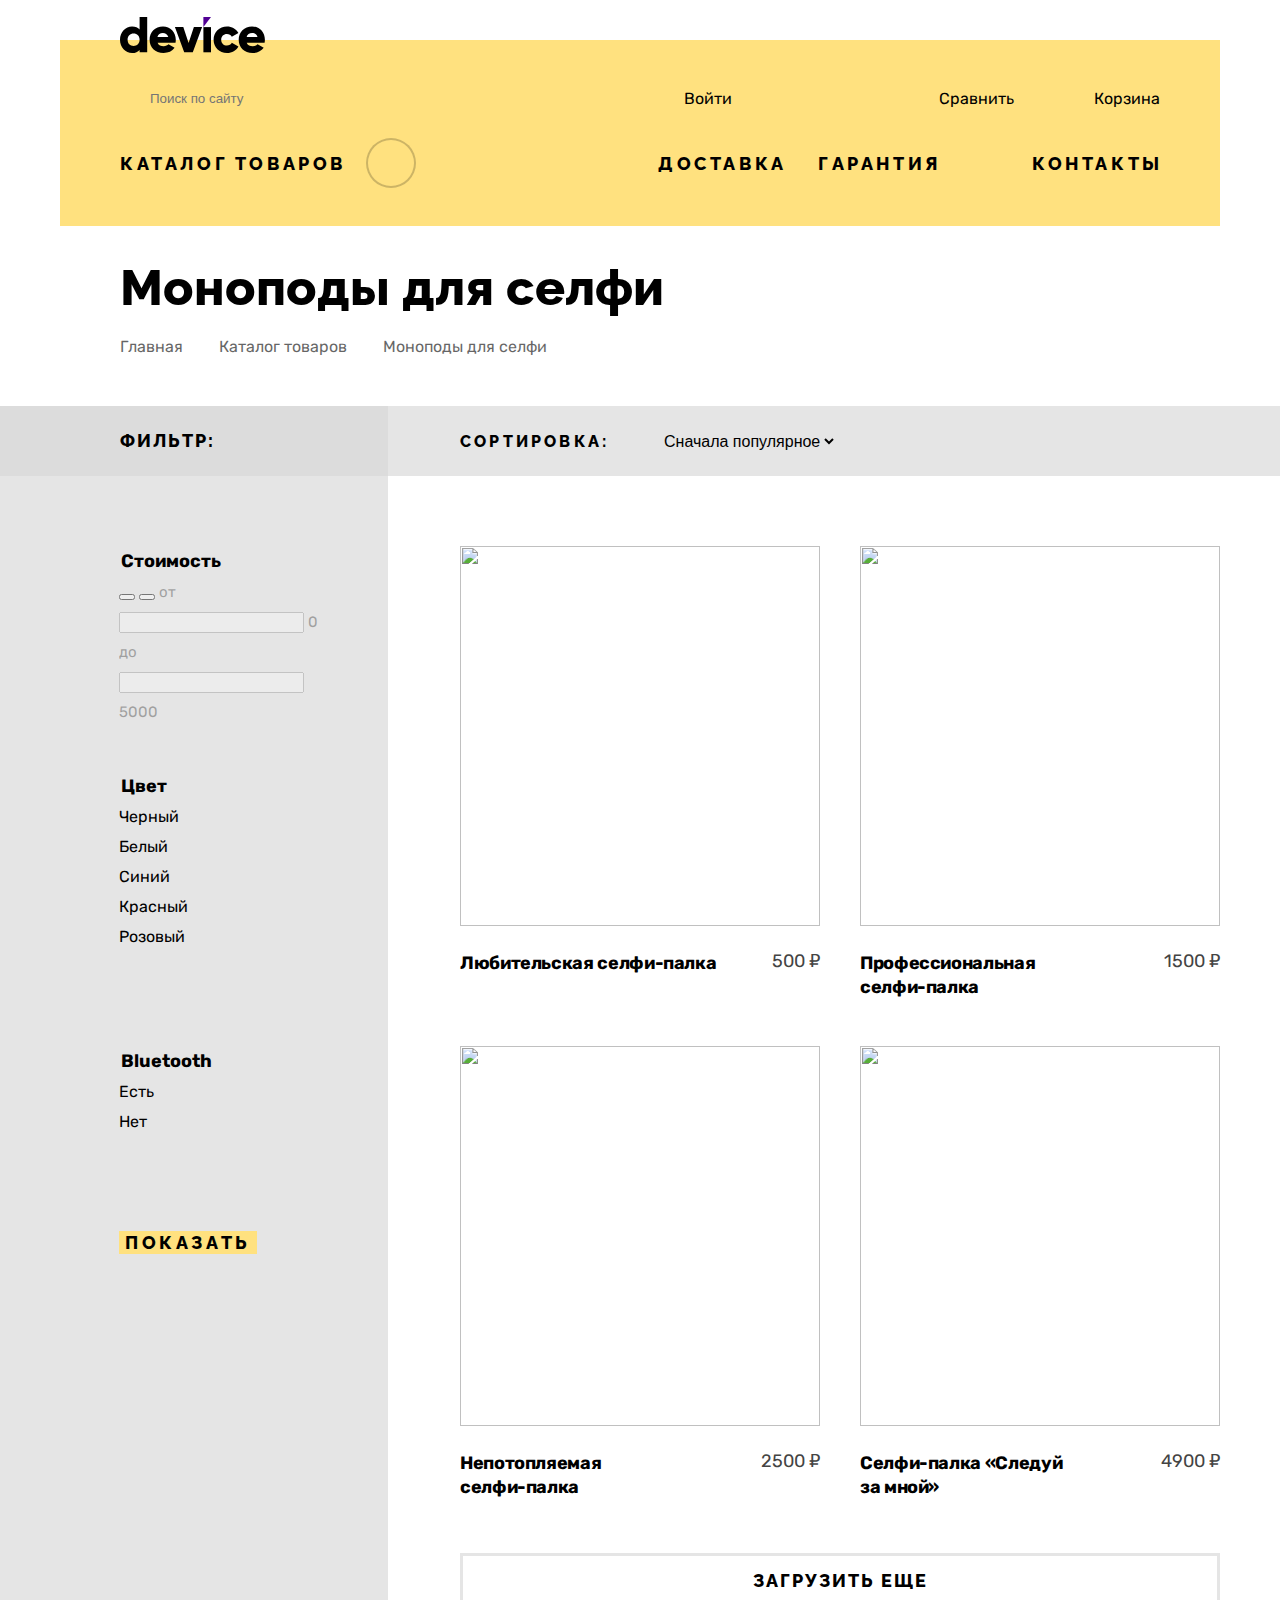
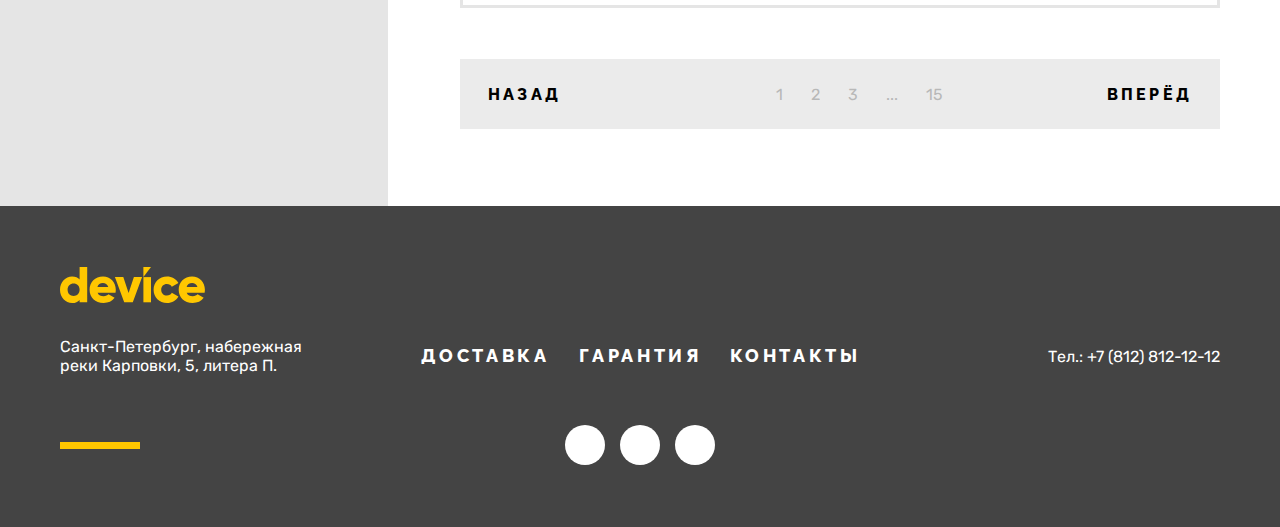
==== catalog.html @ 4b0bb966 "Продолжаю оформлять страницы" ====
<!DOCTYPE html>
<html lang="ru">

<head>
	<meta charset="utf-8">
	<title>HTML Academy: Девайс Каталог</title>
	<link rel="stylesheet" href="css/styles.css">
</head>

<body>
	<header class="page-header">
		<img class="page-header__logo" src="img/logo-device.svg" alt="Логотип Device" width="145" height="36">
		<nav class="page-header__navigation">
			<ul class="navigation__list navigation-user">
				<li class="navigation-user__search-item">
					<form class="navigation-user__form" method="GET" action="https://echo.htmlacademy.ru/">
						<button class="navigation-user__button-search" type="submit">
							<span class="visually-hidden">Поиск</span>
						</button>
						<input class="navigation-user__input" type="text" name="search" placeholder="Поиск по сайту">
					</form>
				</li>
				<li class="navigation-user__login-item">
					<a class="navigation-user__link" href="#">Войти</a>
				</li>
				<li class="navigation-user__compare-item">
					<a class="navigation-user__link" href="#">Сравнить</a>
				</li>
				<li class="navigation-user__cart-item">
					<a class="navigation-user__link" href="#">Корзина</a>
				</li>
			</ul>

			<ul class="navigation__list navigation-main">
				<li class="navigation-main__catalog-item">
					<a class="navigation-main__link" href="#">Каталог товаров</a>
				</li>
				<li class="navigation-main__item">
					<button class="navigation-main__plus-button" type="button"></button>
				</li>
				<li class="navigation-main__delivery-item">
					<a class="navigation-main__link" href="#">Доставка</a>
				</li>
				<li class="navigation-main__warranty-item">
					<a class="navigation-main__link" href="#">Гарантия</a>
				</li>
				<li class="navigation-main__contacts-item">
					<a class="navigation-main__link" href="#">Контакты</a>
				</li>
			</ul>
		</nav>
	</header>

	<main class="main-inner main-container">
		<div class="page-container">
			<header class="main-inner__header">
				<h1 class="inner-header__title">Моноподы для селфи</h1>
				<ul class="breadcrumbs">
					<li class="breadcrumbs-item">
						<a href="index.html">Главная</a>
					</li>
					<li class="breadcrumbs-item">
						<a href="#">Каталог товаров</a>
					</li>
					<li class="breadcrumbs-item">
						<a href="#">Моноподы для селфи</a>
					</li>
				</ul>
			</header>
		</div>
		<section class="catalog">
			<h2 class="visually-hidden">Список товаров с фильтрами</h2>
			<div class="title-wrapper">
				<div class="catalog__title">Фильтр:</div>
			</div>
			<div class="catalog-filter-wrapper">
				<form class="catalog__filter" action="https://echo.htmlacademy.ru/" method="get">
					<fieldset class="catalog__filter-group">
						<legend class="catalog__filter-title">Стоимость</legend>
						<button class="range-toggle toggle-min" type="button">
							<span class="visually-hidden">Изменить минимальную цену.</span>
						</button>
						<button class="range-toggle toggle-max" type="button">
							<span class="visually-hidden">Изменить максимальную цену.</span>
						</button>
						<label class="catalog__filter-label">
							от <input class="catalog__filter-input" type="number" name="min-price"> 0
						</label>
						<label class="catalog__filter-label">
							до <input class="catalog__filter-input" type="number" name="max-price"> 5000
						</label>
					</fieldset>

					<fieldset class="catalog__filter-group">
						<legend class="catalog__filter-title">Цвет</legend>
						<ul class="catalog__filter-list">
							<li class="catalog__filter-item">
								<label class="control">
									<input class="visually-hidden control__input" type="checkbox" name="color-black" checked>
									<span class="control__mark"></span>
									<span class="control__label">Черный</span>
								</label>
							</li>
							<li class="catalog__filter-item">
								<label class="control">
									<input class="visually-hidden control__input" type="checkbox" name="color-white" checked>
									<span class="control__mark"></span>
									<span class="control__label">Белый</span>
								</label>
							</li>
							<li class="catalog__filter-item">
								<label class="control">
									<input class="visually-hidden control__input" type="checkbox" name="color-blue">
									<span class="control__mark"></span>
									<span class="control__label">Синий</span>
								</label>
							</li>
							<li class="catalog__filter__item">
								<label class="control">
									<input class="visually-hidden control__input" type="checkbox" name="color-red">
									<span class="control__mark"></span>
									<span class="control__label">Красный</span>
								</label>
							</li>
							<li class="catalog__filter-item">
								<label class="control">
									<input class="visually-hidden control__input" type="checkbox" name="color-pink">
									<span class="control__mark"></span>
									<span class="control__label">Розовый</span>
								</label>
							</li>
						</ul>
					</fieldset>

					<fieldset class="catalog__filter-group">
						<legend class="catalog__filter-title">Bluetooth</legend>
						<ul class="catalog__filter-list">
							<li class="catalog__filter-item">
								<label class="control">
									<input class="visually-hidden control__input" type="radio" name="bluetooth" value="yes"
										checked>
									<span class="control__mark"></span>
									<span class="control__label">Есть</span>
								</label>
							</li>
							<li class="catalog__filter-item">
								<label class="control">
									<input class="visually-hidden control__input" type="radio" name="bluetooth" value="no">
									<span class="control__mark"></span>
									<span class="control__label">Нет</span>
								</label>
							</li>
						</ul>
					</fieldset>
					<button class="button catalog__button" type="submit">Показать</button>
				</form>
			</div>

			<div class="sorting-wrapper">
				<form class="sorting-type">
					<label class="sorting-label" for="sorting">Сортировка:</label>
					<select class="select-control" id="sorting" name="sorting">
						<option value="popular">Сначала популярное</option>
						<option value="cheap">Сначала дешёвое</option>
						<option value="expensive">Сначала дорогое</option>
					</select>
					<button class="visually-hidden" type="submit">Отсортировать продукты</button>
					<a href="#" class="sorting__button-up">
						<span class="visually-hidden">Сортировка от большего к меньшему</span>
					</a>
					<a href="#" class="sorting__button-down">
						<span class="visually-hidden">Сортировка от меньшего к большему</span>
					</a>
				</form>
			</div>


			<div class="product-cards__wrapper">
				<ul class="product-card__list">
					<li class="product-card">
						<a class="product-card__link" href="product.html">
							<img class="product-card__image" src="img/catpage-product-1.jpg" alt="" width="360" height="380">
							<div class="product-card__wrapper">
								<h3 class="product-card-title">Любительская селфи-палка</h3>
								<p class="product-card__price">500 ₽</p>
							</div>
						</a>
						<a href="#" class="product-card__button button visually-hidden">Подробнее</a>
					</li>

					<li class="product-card">
						<a class="product-card__link" href="product.html">
							<img class="product-card__image" src="img/catpage-product-2.jpg" alt="" width="360" height="380">
							<div class="product-card__wrapper">
								<h3 class="product-card-title">Профессиональная<br>селфи-палка</h3>
								<p class="product-card__price">1500 ₽</p>
							</div>
						</a>
						<a href="#" class="product-card__button button visually-hidden">Подробнее</a>
					</li>

					<li class="product-card">
						<a class="product-card__link" href="product.html">
							<img class="product-card__image" src="img/catpage-product-3.jpg" alt="" width="360" height="380">
							<div class="product-card__wrapper">
								<h3 class="product-card-title">Непотопляемая<br>селфи-палка</h3>
								<p class="product-card__price">2500 ₽</p>
							</div>
						</a>
						<a href="#" class="product-card__button button visually-hidden">Подробнее</a>
					</li>

					<li class="product-card product-card_new">
						<a class="product-card__link" href="product.html">
							<img class="product-card__image" src="img/catpage-product-4.jpg" alt="" width="360" height="380">
							<div class="product-card__wrapper">
								<h3 class="product-card-title">Селфи-палка «Следуй<br>за мной»</h3>
								<p class="product-card__price">4900 ₽</p>
							</div>
						</a>
						<a href="#" class="product-card__button button visually-hidden">Подробнее</a>
					</li>
				</ul>
				<button class="button product-card__show-more" type="button">Загрузить еще</button>

				<ul class="pagination">
					<li class="pagination-item-first">
						<a class="pagination-prev">назад</a>
					</li>
					<li class="pagination-item">
						<a class="pagination-link">1</a>
					</li>
					<li class="pagination-item">
						<a class="pagination-link" href="#">2</a>
					</li>
					<li class="pagination-item">
						<a class="pagination-link" href="#">3</a>
					</li>
					<li class="pagination-item">
						<a class="pagination-link" href="#">...</a>
					</li>
					<li class="pagination-item">
						<a class="pagination-link" href="#">15</a>
					</li>
					<li class="pagination-item-last">
						<a class="pagination-next" href="#">вперёд</a>
					</li>
				</ul>
			</div>
		</section>
	</main>

	<footer class="page-footer">
		<div class="page-container">
			<img class="page-footer__logo" src="img/logo-device-footer.svg" alt="Логотип Device" width="145" height="36">
			<div class="page-footer__wrapper">
				<address class="page-footer__address">
					<a href="#" class="page-footer__address-text">Санкт-Петербург, набережная реки Карповки, 5, литера П.</a>
				</address>
				<nav class="page-footer__navigation">
					<ul class="navigation__list-footer">
						<li class="navigation-footer__item">
							<a class="navigation-footer__link" href="#">Доставка</a>
						</li>
						<li class="navigation-footer__item">
							<a class="navigation-footer__link" href="#">Гарантия</a>
						</li>
						<li class="navigation-footer__item">
							<a class="navigation-footer__link" href="#">Контакты</a>
						</li>
					</ul>
				</nav>
				<a class="page-footer__contact" href="tel:+78128121212">Тел.: +7 (812) 812-12-12</a>

				<div class="page-footer__divider"></div>
				<ul class="socials__list">
					<li class="socials__item">
						<a class="socials__link socials__link-facebook" href="https://www.facebook.com/htmlacademy">
							<span class="visually-hidden">Facebook</span>
						</a>
					</li>
					<li class="socials__item">
						<a class="socials__link socials__link-instagram" href="https://www.instagram.com/htmlacademy/">
							<span class="visually-hidden">Instagram</span>
						</a>
					</li>
					<li class="socials__item">
						<a class="socials__link socials__link-twitter" href="https://twitter.com/htmlacademy_ru">
							<span class="visually-hidden">Twitter</span>
						</a>
					</li>
				</ul>
				<a class="html-academy__link" href="https://htmlacademy.ru/">
					<div class="html-academy__image">
						<span class="visually-hidden">HTML Academy</span>
					</div>
				</a>
			</div>
		</div>
	</footer>
</body>

</html>
---- css/styles.css ----
/* Подключение шрифотов */

@font-face {
	font-family: "Rubik";
	font-style: normal;
	font-weight: 400;
	src: url("../fonts/rubik/rubik-400.woff2") format("woff2");
	font-display: swap;
}

@font-face {
	font-family: "Rubik";
	font-style: normal;
	font-weight: 700;
	src: url("../fonts/rubik/rubik-700.woff2") format("woff2");
	font-display: swap;
}
@font-face {
	font-family: "Rubik";
	font-style: normal;
	font-weight: 800;
	src: url("../fonts/rubik/rubik-800.woff2") format("woff2");
	font-display: swap;
}

@font-face {
	font-family: "Raleway";
	font-style: normal;
	font-weight: 800;
	src: url("../fonts/raleway/raleway-800.woff2") format("woff2");
	font-display: swap;
}

/* общие свойства страницы */

html {
	height: 100%;
}

body {
	margin: 0;
	padding: 0;
	display: flex;
	flex-direction: column;
	min-height: 100%;
	font-family: "Rubik", sans-serif;
	font-weight: 400;
	font-size: 18px;
	line-height: 30px;
	background-color: #ffffff;
	color: #000000;
}

li {
	list-style-type: none;
	margin: 0;
}

ul,
p,
h1,
h2,
h3 {
	margin: 0;
	padding: 0;
}

/* типовая кнопка */

.button {
	display: block;
	font-family: "Raleway", sans-serif;
	font-size: 18px;
	line-height: 21px;
	color: #000000;
	text-transform: uppercase;
	text-decoration: none;
	background-color: #ffe17f;
	letter-spacing: 0.2em;
	border: none;
}

/* свойства "header" */

.page-header {
	margin: 40px auto 0 auto;
	padding: 0 40px 38px 40px;
	width: 1160px;
	height: 186px;
	box-sizing: border-box;
	background-color: #ffe17f;
	color: #000000;
}

.page-header_main-page {
	height: 300px;
	padding-bottom: 152px;
}

.page-header__logo {
	margin: -23px 0 16px 20px;
}

.page-header__navigation {
	width: 100%;
}

.navigation__list {
	width: 100%;
	display: flex;
	align-items: center;
	padding: 0;
	margin: 0;
}

/* Меню навигация пользователя */

.navigation-user {
	font-size: 16px;
	line-height: 19px;
	margin-bottom: 20px;
}

.navigation-user__form {
	display: flex;
}

.navigation-user__search-item {
	margin-right: auto;
}

.navigation-user__login-item {
	width: 220px;
}

.navigation-user__compare-item {
	width: 100px;
	margin-left: 35px;
}

.navigation-user__cart-item {
	margin-left: 55px;
}

.navigation-user__button-search {
	width: 40px;
	height: 40px;
	padding: 0;
	margin: 0;
	background: #ffe17f url(../img/nav-search-logo.svg) 50% 50% no-repeat;
	border: none;
	cursor: pointer;
}

.navigation-user__link {
	padding: 10px 20px;
	display: block;
	text-decoration: none;
	color: #000000;
}

/* Меню навигация страницы */

.navigation-main {
	font-family: "Raleway", sans-serif;
	letter-spacing: 0.2em;
	line-height: 21px;
}

.navigation-main__delivery-item {
	margin-left: auto;
	width: 160px;
}

.navigation-main__warranty-item {
	width: 214px;
}

.navigation-main__contacts-item {
	width: 168px;
	text-align: right;
}

.navigation-main__button {
	padding: 0;
	font-family: "Raleway", sans-serif;
	font-size: 18px;
	line-height: 21px;
	letter-spacing: 0.2em;
	text-transform: uppercase;
	background-color: #ffe17f;
	border: none;
	cursor: pointer;
}

.navigation-user__input {
	display: block;
	width: 480px;
	margin: 0 0 0 10px;
	padding: 0;
	background-color: #ffe17f;
	color: rgba(0, 0, 0, 0.3);
	border: none;
}

.navigation-main__plus-button {
	width: 50px;
	height: 50px;
	background: url(../img/header-plus-button.svg) #ffe17f 50% 50% no-repeat;
	border: 2px solid rgba(0, 0, 0, 0.2);
	border-radius: 50%;
	box-sizing: border-box;
	cursor: pointer;
}

.navigation-main__link {
	display: block;
	padding: 14px 20px 15px 20px;
	text-decoration: none;
	color: #000000;
	text-transform: uppercase;
}

/* свойства секции "main" */

.page-main {
	display: flex;
	flex-direction: column;
}

.main-container {
	flex-grow: 1;
}

.page-container {
	width: 1160px;
	margin: 0 auto;
}

/* свойства секции "slider" */

.slider {
	display: flex;
	justify-content: space-between;
	margin-bottom: 70px;
	margin-top: -150px;
}

.slider__img-section {
	position: relative;
	display: flex;
}

.slider__info-section {
	padding: 30px 0px 39px 40px;
}

.slider__button-prev,
.slider__button-next {
	margin: auto 0;
	position: absolute;
	top: 50%;
	width: 20px;
	height: 60px;
	border: none;
	cursor: pointer;
	transform: translate(-50%, -50%);
}

.slider__button-prev {
	background: url(../img/slider-left-arrow.svg) 50% 50% no-repeat;
	left: 30px;
}

.slider__button-next {
	background: url(../img/slider-right-arrow.svg) 50% 50% no-repeat;
	right: 10px;
}

.slider__number {
	margin: 0 47px 0 0;
	text-align: end;
	font-weight: 800;
	font-size: 180px;
	line-height: 135px;
	color: #ffffff;
}

.slider__slogan {
	margin: -44px 0 28px 0;
	font-family: "Raleway", sans-serif;
	font-size: 50px;
	line-height: 50px;
}

.slider__description {
	margin: 0 0 0 0;
}

.paganation-wrapper {
	margin: 52px 0 70px 0;
	padding-right: 60px;
	display: flex;
	justify-content: space-between;
}

.slider__link {
	width: 220px;
	display: block;
	text-align: center;
}

.slider__pagination {
	margin: 0;
	padding: 0;
	display: flex;
	align-items: center;
	width: 80px;
	justify-content: space-between;
}

.slider__pagination-item {
	display: block;
	margin: 0;
	padding: 0;
}

.slider__pagination-button {
	display: block;
	margin: 0;
	padding: 0;
	width: 12px;
	height: 12px;
	border: solid #000000 2px;
	border-radius: 50%;
	background-color: #ffffff;
	cursor: pointer;
	box-sizing: border-box;
}

.slider__pagination-button_current {
	background-color: #000000;
}

.slider__specification {
	display: grid;
	grid-template-columns: 160px 160px;
	row-gap: 10px;
	flex-wrap: wrap;
	margin: 0;
	padding: 0;
}

.specification__definition {
	width: 160px;
	margin: 0;
	padding: 0;
	font-size: 36px;
	line-height: 30px;
}

.specification__term {
	width: 160px;
	margin: 0;
	padding: 0;
	font-size: 16px;
	line-height: 30px;
}

/* свойства секции "category" */

.category {
	margin: 0 0 80px 0;
}

.category__list {
	display: flex;
	justify-content: space-between;
	padding: 0;
}

.category__item {
	width: 160px;
}

.category__link {
	text-decoration: none;
	color: #000000;
}

.category__image {
	width: 160px;
	height: 160px;
	margin-bottom: 33px;
	align-content: center;
}

.category__image-1 {
	background: url(../img/cat-VR-logo.svg) #ffe17f 50% 50% no-repeat;
}
.category__image-2 {
	background: url(../img/car-monopode-logo.svg) #ffe17f 50% 100% no-repeat;
}
.category__image-3 {
	background: url(../img/cat-actcam-logo.svg) #ffe17f 53% 50% no-repeat;
}
.category__image-4 {
	background: url(../img/cat-fitnessbr-logo.svg) #ffe17f 50% 50% no-repeat;
}
.category__image-5 {
	background: url(../img/cat-smartwatch-logo.svg) #ffe17f 50% 50% no-repeat;
}
.category__image-6 {
	background: url(../img/cat-quadro-logo.svg) #ffe17f 50% 53% no-repeat;
}

.category__content {
	font-family: "Raleway", sans-serif;
	font-size: 18px;
	line-height: 24px;
	letter-spacing: -0.02em;
}

/* свойства секции "services" */

.service {
	margin: 100px 0 90px 0;
	height: 288px;
	background-color: #f0f0f0;
}

.service-wrapper {
	position: relative;
	top: -100px;
	height: 320px;
	margin-top: 0;
	display: flex;
	flex-direction: row;
	align-items: center;
}

.service__tabs {
	display: flex;
	padding-top: 10px;
	flex-direction: column;
	justify-content: space-between;
	height: 170px;
}

.tab-label {
	display: block;
	width: 157px;
	margin: 10px 0 10px 0;
	text-align: center;
	font-family: "Raleway", sans-serif;
	font-size: 18px;
	line-height: 24px;
	background-color: #ffe17f;
	text-transform: uppercase;
	cursor: pointer;
	letter-spacing: 0.2em;
}

.tab-description {
	font-family: "Raleway", sans-serif;
	font-size: 50px;
	line-height: 50px;
}

.service__panels {
	width: 100%;
	border-left: #000000 7px solid;
}

.tab-block {
	display: none;
	height: 319px;
	padding: 70px 65px 0px 115px;
	box-sizing: border-box;
}

#delivery:checked ~ .service__panels .tab-block-delivery,
#warranty:checked ~ .service__panels .tab-block-warranty,
#credit:checked ~ .service__panels .tab-block-credit {
	display: grid;
	grid-template-columns: 500px 1fr;
	grid-template-rows: 70px 1fr;
	grid-template-areas:
		"tab-description tab-image"
		"tab-content tab-image";
	grid-row-gap: 15px;
	grid-column-gap: 58px;
}

#delivery:checked ~ .service__tabs .delivery_tab,
#warranty:checked ~ .service__tabs .warranty_tab,
#credit:checked ~ .service__tabs .credit_tab {
	margin: 0;
	padding: 10px 120px 10px 0px;
	background-color: #000000;
	color: #ffe17f;
}

.tab-description {
	grid-area: tab-description;
	margin: 0;
}

.tab-image {
	display: block;
	margin-top: 15px;
	grid-area: tab-image;
}

.tab-content {
	grid-area: tab-content;
}

/* свойства секции "about" */

.about {
	padding-bottom: 87px;
}

.about__delivery {
	display: flex;
	justify-content: space-between;
	background-color: #f0f0f0;
}

.delivery__image {
	width: 125px;
	height: 100px;
	background: url(../img/delivery-logo.svg) #ffe17f 50% 50% no-repeat;
}

.delivery__content {
	margin-top: 37px;
	margin-left: -17px;
	font-family: "Raleway", sans-serif;
	font-size: 20px;
	line-height: 24px;
	text-transform: uppercase;
	letter-spacing: 0.2em;
}

.delivery__button {
	margin: 29px 33px 31px 33px;
	width: 40px;
	height: 40px;
	background: url(../img/delivery-info-logo.svg) #dcdcdc 50% 50% no-repeat;
	border: none;
	border-radius: 50%;
	cursor: pointer;
}

.about__wrapper {
	display: grid;
	grid-template-columns: 560px 560px;
	gap: 40px;
}

.about__info {
	display: flex;
	flex-direction: column;
	padding: 145px 20px 0 0;
}

.about__contact {
	display: flex;
	flex-direction: column;
	padding: 145px 0 0 0;
}

.info__title,
.contact__title {
	position: relative;
	font-family: "Raleway", sans-serif;
	font-size: 50px;
	line-height: 50px;
	margin-bottom: 45px;
}

.info__title::before,
.contact__title::before {
	display: block;
	position: absolute;
	top: -47px;
	content: "";
	width: 80px;
	height: 7px;
	background-color: #000000;
}

.info__list {
	margin: 45px 0 50px 35px;
	padding: 0;
}

.info__list-item {
	position: relative;
	margin-bottom: 20px;
	font-weight: 700;
	line-height: 20px;
}

.info__list-item::before {
	display: block;
	position: absolute;
	top: 50%;
	left: -35px;
	content: "";
	width: 8px;
	height: 8px;
	border-radius: 50%;
	transform: translateY(-50%);
	background-color: #ffc700;
}

.contact__subtitle {
	margin-bottom: 15px;
	font-size: 24px;
	line-height: 30px;
}

.contact__content,
.info__content {
	margin-bottom: 30px;
	font-style: normal;
	color: #000000;
}

.contact__content-address {
	font-style: normal;
	color: #000000;
}

.contacts__address {
	margin-bottom: 30px;
}

.info__link {
	margin-top: auto;
}

/* свойства секции "subscribe" */

.subscribe {
	margin: 0;
	background-color: #f0f0f0;
}

.subscribe__wrapper {
	padding: 77px 0 130px 0;
	display: grid;
	grid-template-columns: 560px 40px 360px 200px;

	grid-template-areas:
		"subscribe__slogan . subscribe__content subscribe__content"
		"subscribe__form subscribe__form subscribe__form subscribe__text";
	grid-row-gap: 60px;
}

.subscribe__slogan {
	grid-area: subscribe__slogan;
	font-family: "Raleway", sans-serif;
	font-size: 50px;
	line-height: 50px;
}

.subscribe__form {
	display: flex;
	grid-area: subscribe__form;
}

.subscribe__input {
	font-size: 18px;
	display: block;
	margin: 0;
	padding: 0;
	width: 595px;
	color: rgba(68, 68, 68, 0.5);
	border: none;
	border-bottom: 3px solid rgba(0, 0, 0, 0.1);
	background-color: inherit;
}

.subscribe__button {
	padding: 17px 0 18px 0;
	height: 55px;
	width: 260px;
	font-size: 18px;
	font-family: "Raleway", sans-serif;
	color: #000000;
	letter-spacing: 0.2em;
	text-transform: uppercase;
	border: 3px solid rgba(0, 0, 0, 0.1);
	background-color: none;
	cursor: pointer;
	box-sizing: border-box;
}
.subscribe__content {
	padding-top: 10px;
	grid-area: subscribe__content;
	color: #444444;
}

.subscribe__text {
	position: relative;
	align-self: center;
	justify-self: end;
	grid-area: subscribe__text;
}

.subscribe__text::before {
	position: absolute;
	content: "";
	transform: translateY(-50%);
	left: -36px;
	top: 50%;
	width: 14px;
	height: 14px;
	background: url(../img/subscribe-check.svg) 50% 50% no-repeat;
}

/* свойства "footer" */

.page-footer {
	margin: 0;
	padding: 61px 0 62px;
	background-color: #444444;
	color: #ffffff;
}

.page-footer__logo {
	margin-bottom: 25px;
}

.page-footer__wrapper {
	display: grid;
	grid-template-columns: 250px 1fr 250px;
	grid-row-gap: 50px;
	align-items: center;
}

.page-footer__address {
	line-height: 19px;
}

.page-footer__address-text,
.page-footer__contact {
	font-size: 16px;
	line-height: 19px;
	font-style: normal;
	text-decoration: none;
	color: #ffffff;
}
.socials__list,
.navigation__list-footer {
	display: flex;
	justify-content: center;
	flex-wrap: wrap;
	margin: 0;
	padding: 0;
}

.navigation__list-footer {
	gap: 7px;
}

.socials__list {
	gap: 15px;
}

.navigation-footer__item {
	width: 148px;
	text-align: center;
}

.socials__link {
	display: block;
	width: 40px;
	height: 40px;
	border-radius: 50%;
}

.socials__link-facebook {
	background: url(../img/facebook-logo.svg) #ffffff 50% 50% no-repeat;
}

.socials__link-instagram {
	background: url(../img/instagram-logo.svg) #ffffff 50% 50% no-repeat;
}

.socials__link-twitter {
	background: url(../img/twitter-logo.svg) #ffffff 50% 50% no-repeat;
}

.navigation-footer__link {
	font-family: "Raleway", sans-serif;
	color: #000000;
	letter-spacing: 0.2em;
	text-transform: uppercase;
	text-decoration: none;
	color: #ffffff;
}

.page-footer__contact {
	justify-self: end;
}

.html-academy__image {
	width: 115px;
	height: 40px;
	background: url(../img/htmlacademy-logo.svg) no-repeat 50% 50%;
}

.html-academy__link {
	display: block;
	height: 40px;
	justify-self: end;
}

.page-footer__divider {
	width: 80px;
	height: 7px;
	background-color: #ffc700;
}

/* свойства header страницы каталога */

.main-inner__header {
	padding: 37px 0px 50px 60px;
}

.inner-header__title {
	margin-bottom: 24px;
	font-family: "Raleway", sans-serif;
	font-size: 50px;
	line-height: 50px;
	color: #000000;
}

.breadcrumbs {
	display: flex;
}

.breadcrumbs-item {
	margin-right: 36px;
	font-size: 16px;
	line-height: 19px;
	opacity: 0.6;
}

.breadcrumbs-item a {
	color: #000000;
	text-decoration: none;
}

/* свойства секции catalog */

.catalog {
	display: grid;
	grid-template-columns: auto 328px 832px auto;
	grid-template-rows: min-content min-content;
}

.title-wrapper {
	grid-column: 1 / 3;
	grid-row: 1 / 2;
	display: flex;
	justify-content: flex-end;
	background-color: #dcdcdc;
}

.catalog__title {
	width: 328px;
	height: 20px;
	padding: 25px 0px 25px 60px;
	letter-spacing: 2px;
	box-sizing: border-box;
	background-color: #dcdcdc;
	font-family: "Raleway", sans-serif;
	line-height: 19px;
	text-transform: uppercase;
}

.catalog-filter-wrapper {
	grid-column: 1 / 3;
	grid-row: 2 / 3;
	display: flex;
	justify-content: flex-end;
	background-color: #e5e5e5;
}

.catalog__filter {
	padding: 70px 69px 0 59px;
	width: 328px;
	background-color: #e5e5e5;
	box-sizing: border-box;
}

.catalog__filter-list {
	margin-bottom: 50px;
}

.catalog__filter-group {
	margin: 0 0 45px 0;
	padding: 0;
	background-color: #e5e5e5;
	border: none;
}

.catalog__filter-title {
	display: block;
	font-weight: 700;
}

.catalog__filter-label {
	font-size: 15px;
	line-height: 17px;
	opacity: 0.3;
}

.control__label {
	width: 200px;
	font-size: 16px;
	line-height: 19px;
}

.sorting-type {
	width: 832px;
	height: 70px;
	display: flex;
	align-items: center;
	padding: 0 0 0 72px;
	background-color: #e5e5e5;
	box-sizing: border-box;
}

.sorting-wrapper {
	grid-column: 3 / -1;
	grid-row: 1 / 2;
	display: flex;
	justify-items: flex-start;
	background-color: #e5e5e5;
}

.sorting-label {
	width: 200px;
	font-family: "Raleway", sans-serif;
	font-size: 16px;
	line-height: 19px;
	color: #000000;
	letter-spacing: 0.2em;
	text-transform: uppercase;
}

.select-control {
	margin-right: auto;
	font-size: 16px;
	line-height: 19px;
	background-color: #e5e5e5;
	border: none;
}

.sorting__button-up {
	display: block;
	padding: 10px;
	width: 11px;
	height: 10px;
	background: url(../img/sorting-up.svg) 50% 50% no-repeat;
}
.sorting__button-down {
	display: block;
	padding: 10px 0 10px 10px;
	width: 11px;
	height: 10px;
	background: url(../img/sorting-down.svg) 50% 50% no-repeat;
}

.product-card {
	min-height: 460px;
}

.product-cards__wrapper {
	grid-column: 3 / 4;
	grid-row: 2 / 3;
	display: flex;
	flex-direction: column;
	padding: 70px 0 77px 72px;
}

.product-card__list {
	padding: 0;
	display: grid;
	grid-gap: 40px;
	grid-template-columns: 1fr 1fr;
}

.product-card__link {
	text-decoration: none;
}

.product-card-title {
	font-size: 18px;
	font-weight: 700;
	line-height: 24px;
	color: #000000;
	letter-spacing: -0.02em;
}

.product-card__image {
	margin-bottom: 25px;
}

.product-card__wrapper {
	display: flex;
	justify-content: space-between;
}

.product-card__price {
	color: #444444;
	line-height: 21px;
}

.product-card__show-more {
	text-align: center;
	margin: 47px 0 51px 0;
	padding: 0;
	height: 55px;
	background-color: #ffffff;
	letter-spacing: 2px;
	border: solid 3px rgba(0, 0, 0, 0.1);
	cursor: pointer;
}

.pagination {
	display: flex;
	padding: 20px 28px;
	background-color: #ebebeb;
}

.pagination-prev,
.pagination-next {
	font-family: "Raleway", sans-serif;
	font-size: 16px;
	line-height: 19px;
	color: #000000;
	letter-spacing: 0.2em;
	text-transform: uppercase;
	text-decoration: none;
}

.pagination-item-first {
	margin-right: auto;
}

.pagination-item {
	margin: 0 14px 0 14px;
}

.pagination-item-last {
	margin-left: 150px;
}

.pagination-link {
	font-size: 16px;
	line-height: 19px;
	color: #444444;
	opacity: 0.3;
	text-decoration: none;
}
/* Класс для скрытия элементов */

.visually-hidden {
	position: absolute;
	clip: rect(0 0 0 0);
	width: 1px;
	height: 1px;
	margin: -1px;
}
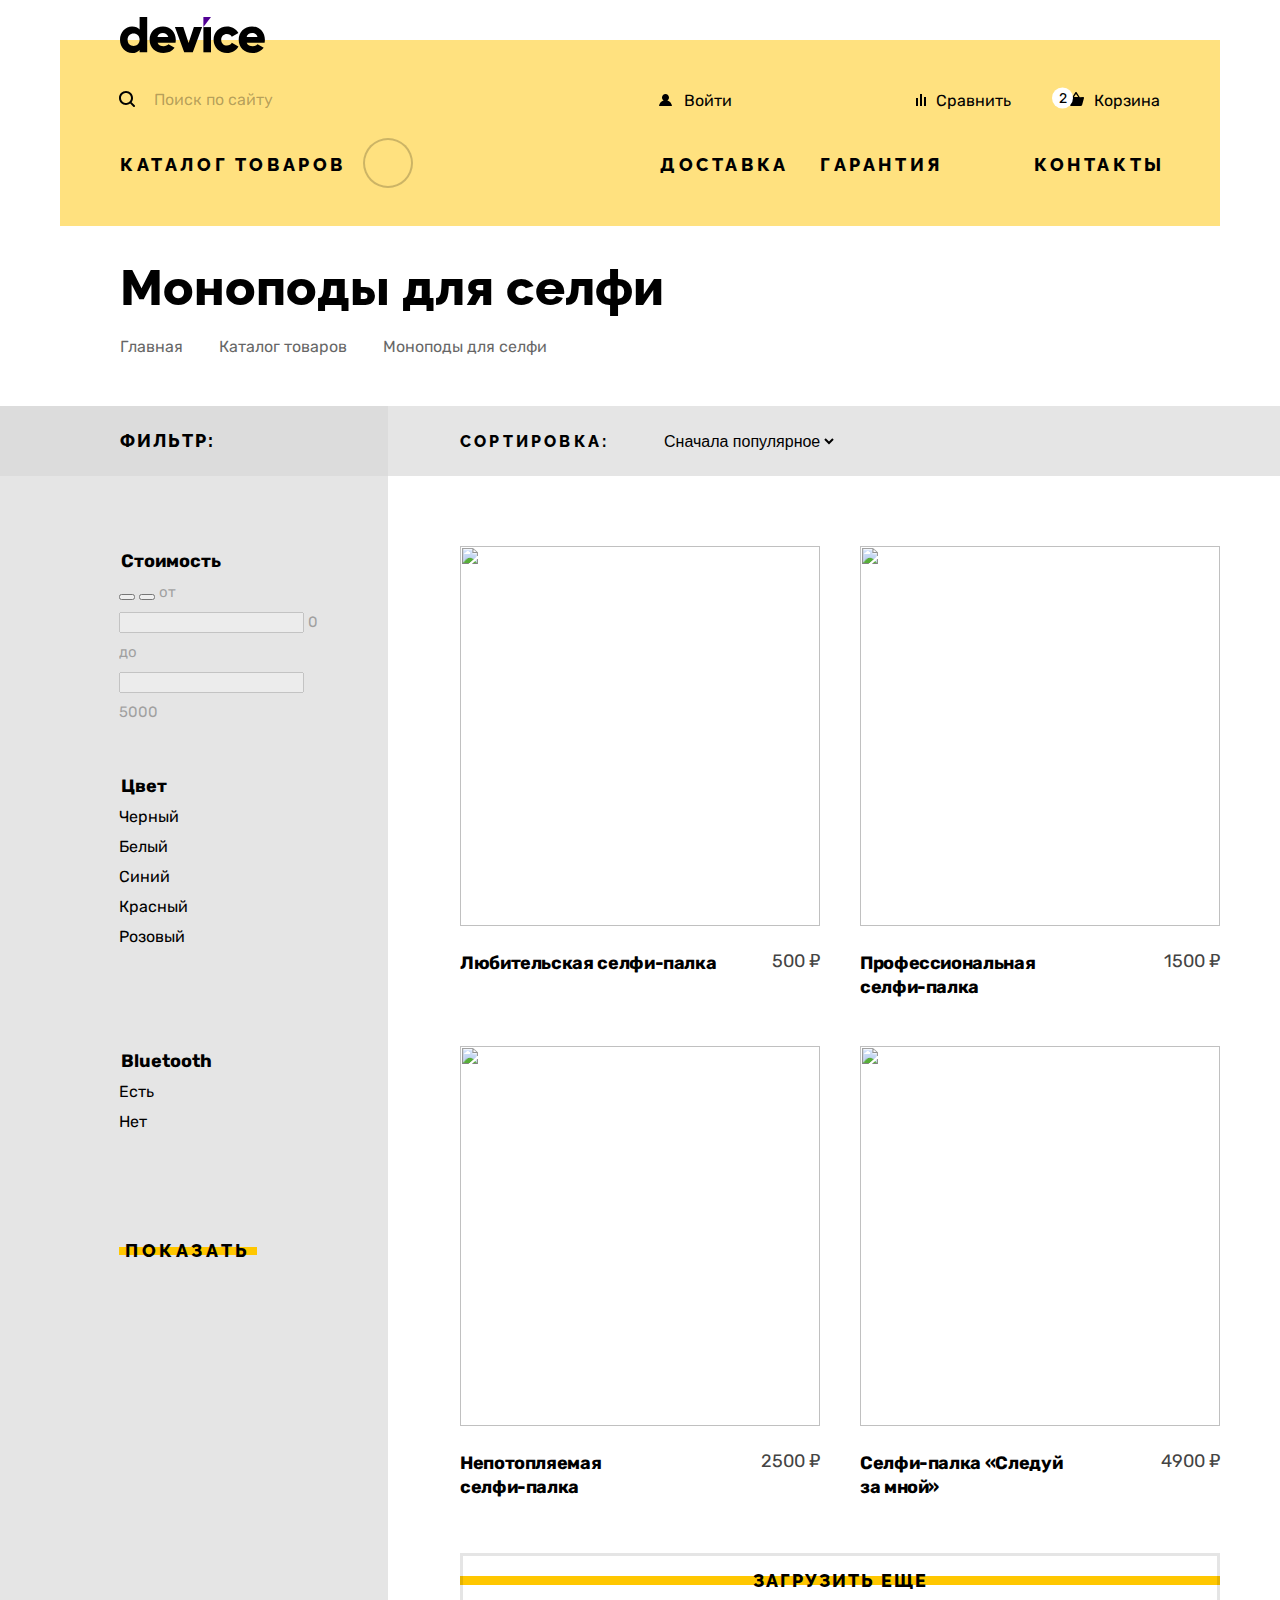
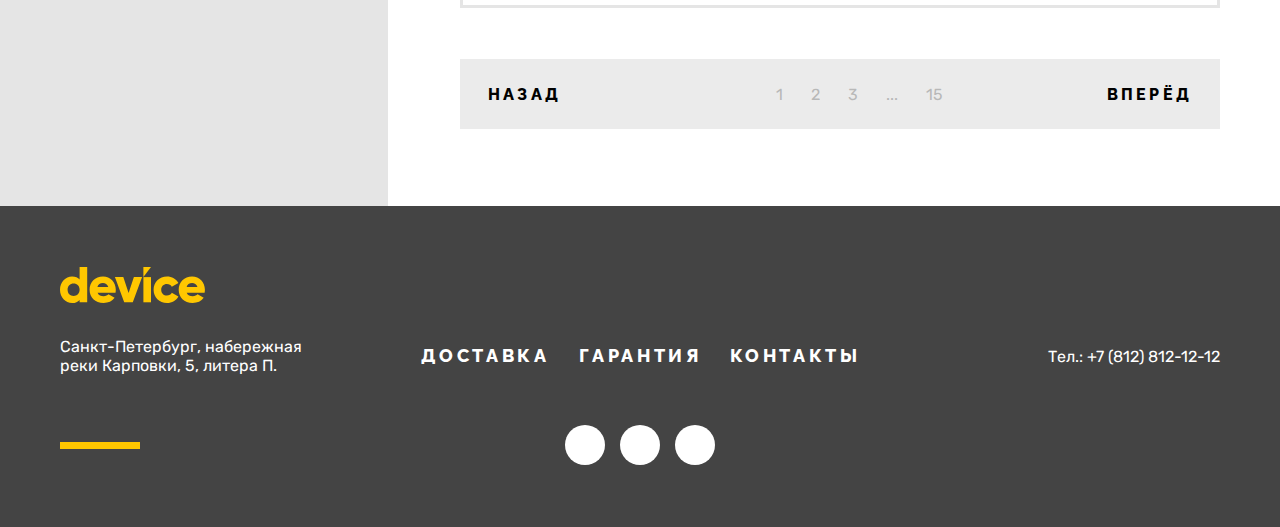
==== commit 078d406b: "Сделал выпадающее меню каталога через details/summary" ====
--- a/catalog.html
+++ b/catalog.html
@@ -2,302 +2,337 @@
 <html lang="ru">
 
 <head>
-	<meta charset="utf-8">
-	<title>HTML Academy: Девайс Каталог</title>
-	<link rel="stylesheet" href="css/styles.css">
+  <meta charset="utf-8">
+  <title>HTML Academy: Девайс Каталог</title>
+  <link rel="stylesheet" href="css/styles.css">
 </head>
 
 <body>
-	<header class="page-header">
-		<img class="page-header__logo" src="img/logo-device.svg" alt="Логотип Device" width="145" height="36">
-		<nav class="page-header__navigation">
-			<ul class="navigation__list navigation-user">
-				<li class="navigation-user__search-item">
-					<form class="navigation-user__form" method="GET" action="https://echo.htmlacademy.ru/">
-						<button class="navigation-user__button-search" type="submit">
-							<span class="visually-hidden">Поиск</span>
-						</button>
-						<input class="navigation-user__input" type="text" name="search" placeholder="Поиск по сайту">
-					</form>
-				</li>
-				<li class="navigation-user__login-item">
-					<a class="navigation-user__link" href="#">Войти</a>
-				</li>
-				<li class="navigation-user__compare-item">
-					<a class="navigation-user__link" href="#">Сравнить</a>
-				</li>
-				<li class="navigation-user__cart-item">
-					<a class="navigation-user__link" href="#">Корзина</a>
-				</li>
-			</ul>
-
-			<ul class="navigation__list navigation-main">
-				<li class="navigation-main__catalog-item">
-					<a class="navigation-main__link" href="#">Каталог товаров</a>
-				</li>
-				<li class="navigation-main__item">
-					<button class="navigation-main__plus-button" type="button"></button>
-				</li>
-				<li class="navigation-main__delivery-item">
-					<a class="navigation-main__link" href="#">Доставка</a>
-				</li>
-				<li class="navigation-main__warranty-item">
-					<a class="navigation-main__link" href="#">Гарантия</a>
-				</li>
-				<li class="navigation-main__contacts-item">
-					<a class="navigation-main__link" href="#">Контакты</a>
-				</li>
-			</ul>
-		</nav>
-	</header>
-
-	<main class="main-inner main-container">
-		<div class="page-container">
-			<header class="main-inner__header">
-				<h1 class="inner-header__title">Моноподы для селфи</h1>
-				<ul class="breadcrumbs">
-					<li class="breadcrumbs-item">
-						<a href="index.html">Главная</a>
-					</li>
-					<li class="breadcrumbs-item">
-						<a href="#">Каталог товаров</a>
-					</li>
-					<li class="breadcrumbs-item">
-						<a href="#">Моноподы для селфи</a>
-					</li>
-				</ul>
-			</header>
-		</div>
-		<section class="catalog">
-			<h2 class="visually-hidden">Список товаров с фильтрами</h2>
-			<div class="title-wrapper">
-				<div class="catalog__title">Фильтр:</div>
-			</div>
-			<div class="catalog-filter-wrapper">
-				<form class="catalog__filter" action="https://echo.htmlacademy.ru/" method="get">
-					<fieldset class="catalog__filter-group">
-						<legend class="catalog__filter-title">Стоимость</legend>
-						<button class="range-toggle toggle-min" type="button">
-							<span class="visually-hidden">Изменить минимальную цену.</span>
-						</button>
-						<button class="range-toggle toggle-max" type="button">
-							<span class="visually-hidden">Изменить максимальную цену.</span>
-						</button>
-						<label class="catalog__filter-label">
-							от <input class="catalog__filter-input" type="number" name="min-price"> 0
-						</label>
-						<label class="catalog__filter-label">
-							до <input class="catalog__filter-input" type="number" name="max-price"> 5000
-						</label>
-					</fieldset>
-
-					<fieldset class="catalog__filter-group">
-						<legend class="catalog__filter-title">Цвет</legend>
-						<ul class="catalog__filter-list">
-							<li class="catalog__filter-item">
-								<label class="control">
-									<input class="visually-hidden control__input" type="checkbox" name="color-black" checked>
-									<span class="control__mark"></span>
-									<span class="control__label">Черный</span>
-								</label>
-							</li>
-							<li class="catalog__filter-item">
-								<label class="control">
-									<input class="visually-hidden control__input" type="checkbox" name="color-white" checked>
-									<span class="control__mark"></span>
-									<span class="control__label">Белый</span>
-								</label>
-							</li>
-							<li class="catalog__filter-item">
-								<label class="control">
-									<input class="visually-hidden control__input" type="checkbox" name="color-blue">
-									<span class="control__mark"></span>
-									<span class="control__label">Синий</span>
-								</label>
-							</li>
-							<li class="catalog__filter__item">
-								<label class="control">
-									<input class="visually-hidden control__input" type="checkbox" name="color-red">
-									<span class="control__mark"></span>
-									<span class="control__label">Красный</span>
-								</label>
-							</li>
-							<li class="catalog__filter-item">
-								<label class="control">
-									<input class="visually-hidden control__input" type="checkbox" name="color-pink">
-									<span class="control__mark"></span>
-									<span class="control__label">Розовый</span>
-								</label>
-							</li>
-						</ul>
-					</fieldset>
-
-					<fieldset class="catalog__filter-group">
-						<legend class="catalog__filter-title">Bluetooth</legend>
-						<ul class="catalog__filter-list">
-							<li class="catalog__filter-item">
-								<label class="control">
-									<input class="visually-hidden control__input" type="radio" name="bluetooth" value="yes"
-										checked>
-									<span class="control__mark"></span>
-									<span class="control__label">Есть</span>
-								</label>
-							</li>
-							<li class="catalog__filter-item">
-								<label class="control">
-									<input class="visually-hidden control__input" type="radio" name="bluetooth" value="no">
-									<span class="control__mark"></span>
-									<span class="control__label">Нет</span>
-								</label>
-							</li>
-						</ul>
-					</fieldset>
-					<button class="button catalog__button" type="submit">Показать</button>
-				</form>
-			</div>
-
-			<div class="sorting-wrapper">
-				<form class="sorting-type">
-					<label class="sorting-label" for="sorting">Сортировка:</label>
-					<select class="select-control" id="sorting" name="sorting">
-						<option value="popular">Сначала популярное</option>
-						<option value="cheap">Сначала дешёвое</option>
-						<option value="expensive">Сначала дорогое</option>
-					</select>
-					<button class="visually-hidden" type="submit">Отсортировать продукты</button>
-					<a href="#" class="sorting__button-up">
-						<span class="visually-hidden">Сортировка от большего к меньшему</span>
-					</a>
-					<a href="#" class="sorting__button-down">
-						<span class="visually-hidden">Сортировка от меньшего к большему</span>
-					</a>
-				</form>
-			</div>
-
-
-			<div class="product-cards__wrapper">
-				<ul class="product-card__list">
-					<li class="product-card">
-						<a class="product-card__link" href="product.html">
-							<img class="product-card__image" src="img/catpage-product-1.jpg" alt="" width="360" height="380">
-							<div class="product-card__wrapper">
-								<h3 class="product-card-title">Любительская селфи-палка</h3>
-								<p class="product-card__price">500 ₽</p>
-							</div>
-						</a>
-						<a href="#" class="product-card__button button visually-hidden">Подробнее</a>
-					</li>
-
-					<li class="product-card">
-						<a class="product-card__link" href="product.html">
-							<img class="product-card__image" src="img/catpage-product-2.jpg" alt="" width="360" height="380">
-							<div class="product-card__wrapper">
-								<h3 class="product-card-title">Профессиональная<br>селфи-палка</h3>
-								<p class="product-card__price">1500 ₽</p>
-							</div>
-						</a>
-						<a href="#" class="product-card__button button visually-hidden">Подробнее</a>
-					</li>
-
-					<li class="product-card">
-						<a class="product-card__link" href="product.html">
-							<img class="product-card__image" src="img/catpage-product-3.jpg" alt="" width="360" height="380">
-							<div class="product-card__wrapper">
-								<h3 class="product-card-title">Непотопляемая<br>селфи-палка</h3>
-								<p class="product-card__price">2500 ₽</p>
-							</div>
-						</a>
-						<a href="#" class="product-card__button button visually-hidden">Подробнее</a>
-					</li>
-
-					<li class="product-card product-card_new">
-						<a class="product-card__link" href="product.html">
-							<img class="product-card__image" src="img/catpage-product-4.jpg" alt="" width="360" height="380">
-							<div class="product-card__wrapper">
-								<h3 class="product-card-title">Селфи-палка «Следуй<br>за мной»</h3>
-								<p class="product-card__price">4900 ₽</p>
-							</div>
-						</a>
-						<a href="#" class="product-card__button button visually-hidden">Подробнее</a>
-					</li>
-				</ul>
-				<button class="button product-card__show-more" type="button">Загрузить еще</button>
-
-				<ul class="pagination">
-					<li class="pagination-item-first">
-						<a class="pagination-prev">назад</a>
-					</li>
-					<li class="pagination-item">
-						<a class="pagination-link">1</a>
-					</li>
-					<li class="pagination-item">
-						<a class="pagination-link" href="#">2</a>
-					</li>
-					<li class="pagination-item">
-						<a class="pagination-link" href="#">3</a>
-					</li>
-					<li class="pagination-item">
-						<a class="pagination-link" href="#">...</a>
-					</li>
-					<li class="pagination-item">
-						<a class="pagination-link" href="#">15</a>
-					</li>
-					<li class="pagination-item-last">
-						<a class="pagination-next" href="#">вперёд</a>
-					</li>
-				</ul>
-			</div>
-		</section>
-	</main>
-
-	<footer class="page-footer">
-		<div class="page-container">
-			<img class="page-footer__logo" src="img/logo-device-footer.svg" alt="Логотип Device" width="145" height="36">
-			<div class="page-footer__wrapper">
-				<address class="page-footer__address">
-					<a href="#" class="page-footer__address-text">Санкт-Петербург, набережная реки Карповки, 5, литера П.</a>
-				</address>
-				<nav class="page-footer__navigation">
-					<ul class="navigation__list-footer">
-						<li class="navigation-footer__item">
-							<a class="navigation-footer__link" href="#">Доставка</a>
-						</li>
-						<li class="navigation-footer__item">
-							<a class="navigation-footer__link" href="#">Гарантия</a>
-						</li>
-						<li class="navigation-footer__item">
-							<a class="navigation-footer__link" href="#">Контакты</a>
-						</li>
-					</ul>
-				</nav>
-				<a class="page-footer__contact" href="tel:+78128121212">Тел.: +7 (812) 812-12-12</a>
-
-				<div class="page-footer__divider"></div>
-				<ul class="socials__list">
-					<li class="socials__item">
-						<a class="socials__link socials__link-facebook" href="https://www.facebook.com/htmlacademy">
-							<span class="visually-hidden">Facebook</span>
-						</a>
-					</li>
-					<li class="socials__item">
-						<a class="socials__link socials__link-instagram" href="https://www.instagram.com/htmlacademy/">
-							<span class="visually-hidden">Instagram</span>
-						</a>
-					</li>
-					<li class="socials__item">
-						<a class="socials__link socials__link-twitter" href="https://twitter.com/htmlacademy_ru">
-							<span class="visually-hidden">Twitter</span>
-						</a>
-					</li>
-				</ul>
-				<a class="html-academy__link" href="https://htmlacademy.ru/">
-					<div class="html-academy__image">
-						<span class="visually-hidden">HTML Academy</span>
-					</div>
-				</a>
-			</div>
-		</div>
-	</footer>
+<header class="page-header">
+  <img class="page-header__logo" src="img/logo-device.svg" alt="Логотип Device" width="145" height="36">
+  <nav class="page-header__navigation">
+    <ul class="navigation__list navigation-user">
+      <li class="navigation-user__search-item">
+        <form class="navigation-user__form" method="GET" action="https://echo.htmlacademy.ru/">
+          <button class="navigation-user__button-search" type="submit">
+            <span class="visually-hidden">Поиск</span>
+          </button>
+          <span class="visually-hidden">Поиск</span>
+          <input class="navigation-user__input" type="text" name="search" placeholder="Поиск по сайту">
+          <button class="navigation-user__button-find">
+            Найти
+            <span class="visually-hidden">Найти</span>
+          </button>
+        </form>
+
+      </li>
+      <li class="navigation-user__login-item">
+        <a class="navigation-user__link navigation-user__login-link" href="#">
+          <svg class="login-icon" aria-hidden="true" focusable="false" width="13" height="12"
+               xmlns="http://www.w3.org/2000/svg">
+            <path
+              d="M0 12h13c-.2-2.6-2.1-4.8-4.7-5.5 1-.6 1.7-1.7 1.7-3C10 1.6 8.4 0 6.5 0S3 1.6 3 3.5c0 1.3.7 2.4 1.7 3C2.1 7.2.2 9.4 0 12Z"/>
+          </svg>
+          Войти</a>
+      </li>
+      <li class="navigation-user__compare-item">
+        <a class="navigation-user__link navigation-user__compare-link" href="#">
+          <svg class="compare-icon" aria-hidden="true" focusable="false" width="10" height="12"
+               xmlns="http://www.w3.org/2000/svg">
+            <path d="M6 0H4v12h2V0ZM2 4H0v8h2V4ZM10 3H8v9h2V3Z"/>
+          </svg>
+          Сравнить
+        </a>
+      </li>
+      <li class="navigation-user__cart-item">
+        <a class="navigation-user__link navigation-user__cart-link" href="#">
+          <svg class="cart-icon" aria-hidden="true" focusable="false" width="16" height="14"
+               xmlns="http://www.w3.org/2000/svg">
+            <path
+              d="m15.3 5-3.5.2L8.6.3C8.5.1 8.2 0 8 0c-.2 0-.5.1-.6.3L4.2 5.2H.7c-.4 0-.7.3-.7.7v.2l1.9 6.8c.2.7.7 1.1 1.4 1.1h9.4c.7 0 1.2-.4 1.4-1.1L16 6v-.2c0-.4-.3-.8-.7-.8ZM8 1.9l2.2 3.2H5.9L8 1.9Z"/>
+          </svg>
+          Корзина</a>
+      </li>
+    </ul>
+
+    <ul class="navigation__list navigation-main">
+      <li class="navigation-main__catalog-item">
+        <a class="navigation-main__catalog-link" href="catalog.html">Каталог товаров</a>
+        <details class="navigation-main__catalog-details">
+          <summary class="navigation-main__plus-button">
+            <!--            <button class="navigation-main__plus-button" type="button" tabindex="-1"></button>-->
+          </summary>
+          <ul class="navigation-main__summary-list">
+            <li class="navigation-main__summary-item"><a class="summary-link" href="#">Виртуальная реальность</a></li>
+            <li class="navigation-main__summary-item"><a class="summary-link" href="#">Фитнес-браслеты</a></li>
+            <li class="navigation-main__summary-item"><a class="summary-link" href="#">Квадрокоптеры</a></li>
+            <li class="navigation-main__summary-item"><a class="summary-link" href="#">Моноподы для cелфи</a></li>
+            <li class="navigation-main__summary-item item-double-row"><a class="summary-link" href="#">Умные часы</a>
+            </li>
+            <li class="navigation-main__summary-item"><a class="summary-link" href="#">Экшн-камеры</a></li>
+          </ul>
+        </details>
+      </li>
+      <li class="navigation-main__delivery-item">
+        <a class="navigation-main__link" href="#">Доставка</a>
+      </li>
+      <li class="navigation-main__warranty-item">
+        <a class="navigation-main__link" href="#">Гарантия</a>
+      </li>
+      <li class="navigation-main__contacts-item">
+        <a class="navigation-main__link" href="#">Контакты</a>
+      </li>
+    </ul>
+  </nav>
+</header>
+
+<main class="main-inner main-container">
+  <div class="page-container">
+    <header class="main-inner__header">
+      <h1 class="inner-header__title">Моноподы для селфи</h1>
+      <ul class="breadcrumbs">
+        <li class="breadcrumbs-item">
+          <a href="index.html">Главная</a>
+        </li>
+        <li class="breadcrumbs-item">
+          <a href="#">Каталог товаров</a>
+        </li>
+        <li class="breadcrumbs-item">
+          <a href="#">Моноподы для селфи</a>
+        </li>
+      </ul>
+    </header>
+  </div>
+  <section class="catalog">
+    <h2 class="visually-hidden">Список товаров с фильтрами</h2>
+    <div class="title-wrapper">
+      <div class="catalog__title">Фильтр:</div>
+    </div>
+    <div class="catalog-filter-wrapper">
+      <form class="catalog__filter" action="https://echo.htmlacademy.ru/" method="get">
+        <fieldset class="catalog__filter-group">
+          <legend class="catalog__filter-title">Стоимость</legend>
+          <button class="range-toggle toggle-min" type="button">
+            <span class="visually-hidden">Изменить минимальную цену.</span>
+          </button>
+          <button class="range-toggle toggle-max" type="button">
+            <span class="visually-hidden">Изменить максимальную цену.</span>
+          </button>
+          <label class="catalog__filter-label">
+            от <input class="catalog__filter-input" type="number" name="min-price"> 0
+          </label>
+          <label class="catalog__filter-label">
+            до <input class="catalog__filter-input" type="number" name="max-price"> 5000
+          </label>
+        </fieldset>
+
+        <fieldset class="catalog__filter-group">
+          <legend class="catalog__filter-title">Цвет</legend>
+          <ul class="catalog__filter-list">
+            <li class="catalog__filter-item">
+              <label class="control">
+                <input class="visually-hidden control__input" type="checkbox" name="color-black" checked>
+                <span class="control__mark"></span>
+                <span class="control__label">Черный</span>
+              </label>
+            </li>
+            <li class="catalog__filter-item">
+              <label class="control">
+                <input class="visually-hidden control__input" type="checkbox" name="color-white" checked>
+                <span class="control__mark"></span>
+                <span class="control__label">Белый</span>
+              </label>
+            </li>
+            <li class="catalog__filter-item">
+              <label class="control">
+                <input class="visually-hidden control__input" type="checkbox" name="color-blue">
+                <span class="control__mark"></span>
+                <span class="control__label">Синий</span>
+              </label>
+            </li>
+            <li class="catalog__filter__item">
+              <label class="control">
+                <input class="visually-hidden control__input" type="checkbox" name="color-red">
+                <span class="control__mark"></span>
+                <span class="control__label">Красный</span>
+              </label>
+            </li>
+            <li class="catalog__filter-item">
+              <label class="control">
+                <input class="visually-hidden control__input" type="checkbox" name="color-pink">
+                <span class="control__mark"></span>
+                <span class="control__label">Розовый</span>
+              </label>
+            </li>
+          </ul>
+        </fieldset>
+
+        <fieldset class="catalog__filter-group">
+          <legend class="catalog__filter-title">Bluetooth</legend>
+          <ul class="catalog__filter-list">
+            <li class="catalog__filter-item">
+              <label class="control">
+                <input class="visually-hidden control__input" type="radio" name="bluetooth" value="yes"
+                       checked>
+                <span class="control__mark"></span>
+                <span class="control__label">Есть</span>
+              </label>
+            </li>
+            <li class="catalog__filter-item">
+              <label class="control">
+                <input class="visually-hidden control__input" type="radio" name="bluetooth" value="no">
+                <span class="control__mark"></span>
+                <span class="control__label">Нет</span>
+              </label>
+            </li>
+          </ul>
+        </fieldset>
+        <button class="button catalog__button" type="submit">Показать</button>
+      </form>
+    </div>
+
+    <div class="sorting-wrapper">
+      <form class="sorting-type">
+        <label class="sorting-label" for="sorting">Сортировка:</label>
+        <select class="select-control" id="sorting" name="sorting">
+          <option value="popular">Сначала популярное</option>
+          <option value="cheap">Сначала дешёвое</option>
+          <option value="expensive">Сначала дорогое</option>
+        </select>
+        <button class="visually-hidden" type="submit">Отсортировать продукты</button>
+        <a href="#" class="sorting__button-up">
+          <span class="visually-hidden">Сортировка от большего к меньшему</span>
+        </a>
+        <a href="#" class="sorting__button-down">
+          <span class="visually-hidden">Сортировка от меньшего к большему</span>
+        </a>
+      </form>
+    </div>
+
+
+    <div class="product-cards__wrapper">
+      <ul class="product-card__list">
+        <li class="product-card">
+          <a class="product-card__link" href="product.html">
+            <img class="product-card__image" src="img/catpage-product-1.jpg" alt="" width="360" height="380">
+            <div class="product-card__wrapper">
+              <h3 class="product-card-title">Любительская селфи-палка</h3>
+              <p class="product-card__price">500 ₽</p>
+            </div>
+          </a>
+          <a href="#" class="product-card__button button visually-hidden">Подробнее</a>
+        </li>
+
+        <li class="product-card">
+          <a class="product-card__link" href="product.html">
+            <img class="product-card__image" src="img/catpage-product-2.jpg" alt="" width="360" height="380">
+            <div class="product-card__wrapper">
+              <h3 class="product-card-title">Профессиональная<br>селфи-палка</h3>
+              <p class="product-card__price">1500 ₽</p>
+            </div>
+          </a>
+          <a href="#" class="product-card__button button visually-hidden">Подробнее</a>
+        </li>
+
+        <li class="product-card">
+          <a class="product-card__link" href="product.html">
+            <img class="product-card__image" src="img/catpage-product-3.jpg" alt="" width="360" height="380">
+            <div class="product-card__wrapper">
+              <h3 class="product-card-title">Непотопляемая<br>селфи-палка</h3>
+              <p class="product-card__price">2500 ₽</p>
+            </div>
+          </a>
+          <a href="#" class="product-card__button button visually-hidden">Подробнее</a>
+        </li>
+
+        <li class="product-card product-card_new">
+          <a class="product-card__link" href="product.html">
+            <img class="product-card__image" src="img/catpage-product-4.jpg" alt="" width="360" height="380">
+            <div class="product-card__wrapper">
+              <h3 class="product-card-title">Селфи-палка «Следуй<br>за мной»</h3>
+              <p class="product-card__price">4900 ₽</p>
+            </div>
+          </a>
+          <a href="#" class="product-card__button button visually-hidden">Подробнее</a>
+        </li>
+      </ul>
+      <button class="button product-card__show-more" type="button">Загрузить еще</button>
+
+      <ul class="pagination">
+        <li class="pagination-item-first">
+          <a class="pagination-prev">назад</a>
+        </li>
+        <li class="pagination-item">
+          <a class="pagination-link">1</a>
+        </li>
+        <li class="pagination-item">
+          <a class="pagination-link" href="#">2</a>
+        </li>
+        <li class="pagination-item">
+          <a class="pagination-link" href="#">3</a>
+        </li>
+        <li class="pagination-item">
+          <a class="pagination-link" href="#">...</a>
+        </li>
+        <li class="pagination-item">
+          <a class="pagination-link" href="#">15</a>
+        </li>
+        <li class="pagination-item-last">
+          <a class="pagination-next" href="#">вперёд</a>
+        </li>
+      </ul>
+    </div>
+  </section>
+</main>
+
+<footer class="page-footer">
+  <div class="page-container">
+    <img class="page-footer__logo" src="img/logo-device-footer.svg" alt="Логотип Device" width="145" height="36">
+    <div class="page-footer__wrapper">
+      <address class="page-footer__address">
+        <a href="#" class="page-footer__address-text">Санкт-Петербург, набережная реки Карповки, 5, литера П.</a>
+      </address>
+      <nav class="page-footer__navigation">
+        <ul class="navigation__list-footer">
+          <li class="navigation-footer__item">
+            <a class="navigation-footer__link" href="#">Доставка</a>
+          </li>
+          <li class="navigation-footer__item">
+            <a class="navigation-footer__link" href="#">Гарантия</a>
+          </li>
+          <li class="navigation-footer__item">
+            <a class="navigation-footer__link" href="#">Контакты</a>
+          </li>
+        </ul>
+      </nav>
+      <a class="page-footer__contact" href="tel:+78128121212">Тел.: +7 (812) 812-12-12</a>
+
+      <div class="page-footer__divider"></div>
+      <ul class="socials__list">
+        <li class="socials__item">
+          <a class="socials__link socials__link-facebook" href="https://www.facebook.com/htmlacademy">
+            <span class="visually-hidden">Facebook</span>
+          </a>
+        </li>
+        <li class="socials__item">
+          <a class="socials__link socials__link-instagram" href="https://www.instagram.com/htmlacademy/">
+            <span class="visually-hidden">Instagram</span>
+          </a>
+        </li>
+        <li class="socials__item">
+          <a class="socials__link socials__link-twitter" href="https://twitter.com/htmlacademy_ru">
+            <span class="visually-hidden">Twitter</span>
+          </a>
+        </li>
+      </ul>
+      <a class="html-academy__link" href="https://htmlacademy.ru/">
+        <div class="html-academy__image">
+          <span class="visually-hidden">HTML Academy</span>
+        </div>
+      </a>
+    </div>
+  </div>
+</footer>
 </body>
 
-</html>+</html>
--- a/css/styles.css
+++ b/css/styles.css
@@ -1,59 +1,60 @@
-/* Подключение шрифотов */
+/* Подключение шрифтов */
 
 @font-face {
-	font-family: "Rubik";
-	font-style: normal;
-	font-weight: 400;
-	src: url("../fonts/rubik/rubik-400.woff2") format("woff2");
-	font-display: swap;
+  font-family: "Rubik";
+  font-style: normal;
+  font-weight: 400;
+  src: url("../fonts/rubik/rubik-400.woff2") format("woff2");
+  font-display: swap;
 }
 
 @font-face {
-	font-family: "Rubik";
-	font-style: normal;
-	font-weight: 700;
-	src: url("../fonts/rubik/rubik-700.woff2") format("woff2");
-	font-display: swap;
-}
+  font-family: "Rubik";
+  font-style: normal;
+  font-weight: 700;
+  src: url("../fonts/rubik/rubik-700.woff2") format("woff2");
+  font-display: swap;
+}
+
 @font-face {
-	font-family: "Rubik";
-	font-style: normal;
-	font-weight: 800;
-	src: url("../fonts/rubik/rubik-800.woff2") format("woff2");
-	font-display: swap;
+  font-family: "Rubik";
+  font-style: normal;
+  font-weight: 800;
+  src: url("../fonts/rubik/rubik-800.woff2") format("woff2");
 }
 
 @font-face {
-	font-family: "Raleway";
-	font-style: normal;
-	font-weight: 800;
-	src: url("../fonts/raleway/raleway-800.woff2") format("woff2");
-	font-display: swap;
+  font-display: swap;
+  font-family: "Raleway";
+  font-style: normal;
+  font-weight: 800;
+  src: url("../fonts/raleway/raleway-800.woff2") format("woff2");
+  font-display: swap;
 }
 
 /* общие свойства страницы */
 
 html {
-	height: 100%;
+  height: 100%;
 }
 
 body {
-	margin: 0;
-	padding: 0;
-	display: flex;
-	flex-direction: column;
-	min-height: 100%;
-	font-family: "Rubik", sans-serif;
-	font-weight: 400;
-	font-size: 18px;
-	line-height: 30px;
-	background-color: #ffffff;
-	color: #000000;
+  margin: 0;
+  padding: 0;
+  display: flex;
+  flex-direction: column;
+  min-height: 100%;
+  font-family: "Rubik", sans-serif;
+  font-weight: 400;
+  font-size: 18px;
+  line-height: 30px;
+  background-color: #ffffff;
+  color: #000000;
 }
 
 li {
-	list-style-type: none;
-	margin: 0;
+  list-style-type: none;
+  margin: 0;
 }
 
 ul,
@@ -61,1022 +62,1392 @@
 h1,
 h2,
 h3 {
-	margin: 0;
-	padding: 0;
+  margin: 0;
+  padding: 0;
 }
 
 /* типовая кнопка */
 
 .button {
-	display: block;
-	font-family: "Raleway", sans-serif;
-	font-size: 18px;
-	line-height: 21px;
-	color: #000000;
-	text-transform: uppercase;
-	text-decoration: none;
-	background-color: #ffe17f;
-	letter-spacing: 0.2em;
-	border: none;
+  height: 40px;
+  display: block;
+  padding-top: 9px;
+  padding-bottom: 11px;
+  font-family: "Raleway", sans-serif;
+  font-size: 18px;
+  line-height: 21px;
+  color: #000000;
+  text-transform: uppercase;
+  text-decoration: none;
+  background: linear-gradient(
+    180deg,
+    rgba(255, 255, 255, 0) 40%,
+    #ffc700 40%,
+    #ffc700 60%,
+    rgba(255, 255, 255, 0) 60%
+  );
+  letter-spacing: 0.2em;
+  border: none;
+  box-sizing: border-box;
+}
+
+.button:focus {
+  background: linear-gradient(
+    180deg,
+    rgba(255, 255, 255, 0) 40%,
+    #af4fff 40%,
+    #af4fff 60%,
+    rgba(255, 255, 255, 0) 60%
+  );
+  outline: none;
+}
+
+.button:hover {
+  background: #ffc700;
+}
+
+.button:active {
+  color: rgba(0, 0, 0, 0.3);
 }
 
 /* свойства "header" */
 
 .page-header {
-	margin: 40px auto 0 auto;
-	padding: 0 40px 38px 40px;
-	width: 1160px;
-	height: 186px;
-	box-sizing: border-box;
-	background-color: #ffe17f;
-	color: #000000;
+  position: relative;
+  z-index: 3;
+  margin: 40px auto 0 auto;
+  padding: 40px 40px 38px 40px;
+  width: 1160px;
+  height: 186px;
+  box-sizing: border-box;
+  background-color: #ffe17f;
+  color: #000000;
 }
 
 .page-header_main-page {
-	height: 300px;
-	padding-bottom: 152px;
+  height: 150px;
+  /*padding-bottom: 152px;*/
 }
 
 .page-header__logo {
-	margin: -23px 0 16px 20px;
+  position: absolute;
+  top: -23px;
+  left: 60px;
 }
 
 .page-header__navigation {
-	width: 100%;
+  width: 100%;
 }
 
 .navigation__list {
-	width: 100%;
-	display: flex;
-	align-items: center;
-	padding: 0;
-	margin: 0;
+  width: 100%;
+  display: flex;
+  align-items: center;
+  padding: 0;
+  margin: 0;
 }
 
 /* Меню навигация пользователя */
 
 .navigation-user {
-	font-size: 16px;
-	line-height: 19px;
-	margin-bottom: 20px;
+  font-size: 16px;
+  line-height: 19px;
+  margin-bottom: 18px;
+  box-sizing: border-box;
+  justify-content: space-between;
+}
+
+.navigation-user__search-item {
+  margin: 0 23px 0 7px;
+  width: 508px;
 }
 
 .navigation-user__form {
-	display: flex;
-}
-
-.navigation-user__search-item {
-	margin-right: auto;
+  position: relative;
+  display: flex;
+}
+
+.navigation-user__button-search {
+  position: absolute;
+  top: 11px;
+  left: 12px;
+  width: 16px;
+  height: 16px;
+  background: #ffe17f url(../img/nav-search-logo.svg) 50% 50% no-repeat;
+  border: none;
+  outline: none;
+  cursor: pointer;
+}
+
+.navigation-user__input {
+  font-size: 16px;
+  display: block;
+  width: 516px;
+  height: 40px;
+  margin: 0;
+  padding-left: 45px;
+  background-color: #ffe17f;
+  color: #000000;
+  box-sizing: border-box;
+  border: 2px solid transparent;
+}
+
+.navigation-user__input::placeholder {
+  font-family: "Rubik", sans-serif;
+  color: rgba(0, 0, 0, 0.3);
+}
+
+.navigation-user__form:hover .navigation-user__input::placeholder {
+  color: rgba(0, 0, 0, 0.6);
+}
+
+.navigation-user__form:active .navigation-user__input::placeholder {
+  color: rgba(0, 0, 0, 0.3);
+}
+
+.navigation-user__input:focus {
+  border: 2px solid #000000;
+  border-radius: 20px;
+  outline: none;
+}
+
+input.navigation-user__input:placeholder-shown + .navigation-user__button-find {
+  display: none;
+}
+
+input.navigation-user__input:focus:placeholder-shown {
+  border: 2px solid #af4fff;
+  border-radius: 20px;
+  outline: none;
+}
+
+.navigation-user__button-find {
+  position: absolute;
+  right: 0;
+  top: 0;
+  width: 160px;
+  height: 40px;
+  background-color: #ffe17f;
+  box-sizing: border-box;
+  border: 2px solid #000000;
+  border-top-right-radius: 20px;
+  border-bottom-right-radius: 20px;
+  font-family: "Rubik", sans-serif;
+  font-size: 16px;
+  outline: none;
+}
+
+.navigation-user__button-find:focus {
+  border-color: #af4fff;
+}
+
+.navigation-user__button-find:hover {
+  color: #ffffff;
+  background-color: #000000;
+  border-color: #000000;
+}
+
+.navigation-user__button-find:active {
+  color: rgba(255, 255, 255, 0.3);
+  background-color: #000000;
+  border-color: #000000;
 }
 
 .navigation-user__login-item {
-	width: 220px;
+  margin-right: auto;
 }
 
 .navigation-user__compare-item {
-	width: 100px;
-	margin-left: 35px;
+  margin-right: 16px;
 }
 
 .navigation-user__cart-item {
-	margin-left: 55px;
-}
-
-.navigation-user__button-search {
-	width: 40px;
-	height: 40px;
-	padding: 0;
-	margin: 0;
-	background: #ffe17f url(../img/nav-search-logo.svg) 50% 50% no-repeat;
-	border: none;
-	cursor: pointer;
+  position: relative;
+}
+
+.navigation-user__cart-item::after {
+  display: flex;
+  justify-content: center;
+  align-content: center;
+  position: absolute;
+  content: "2";
+  top: 18px;
+  left: 6px;
+  font-size: 14px;
+  transform: translateY(-50%);
+  background-color: #ffffff;
+  width: 21px;
+  line-height: 21px;
+  border-radius: 50%;
+}
+
+.navigation-user__cart-item:hover::after {
+  opacity: 0.6;
+}
+
+.navigation-user__cart-item:active::after {
+  opacity: 0.3;
 }
 
 .navigation-user__link {
-	padding: 10px 20px;
-	display: block;
-	text-decoration: none;
-	color: #000000;
+  display: flex;
+  align-items: baseline;
+  height: 40px;
+  text-decoration: none;
+  color: #000000;
+  border: 2px solid transparent;
+  box-sizing: border-box;
+}
+
+.navigation-user__login-link {
+  padding: 9px 21px 0 19px;
+}
+
+.navigation-user__compare-link {
+  padding: 9px 17px 0 19px;
+}
+
+.navigation-user__cart-link {
+  padding: 9px 18px 0 20px;
+}
+
+.login-icon {
+  margin-right: 12px;
+}
+
+.compare-icon {
+  margin-right: 10px;
+}
+
+.cart-icon {
+  margin-right: 10px;
+}
+
+.navigation-user__link:focus {
+  border: 2px solid #af4fff;
+  box-sizing: border-box;
+  border-radius: 20px;
+  outline: none;
+}
+
+.navigation-user__link:hover {
+  color: rgba(0, 0, 0, 0.6);
+}
+
+.navigation-user__link:hover .login-icon,
+.navigation-user__link:hover .compare-icon,
+.navigation-user__link:hover .cart-icon {
+  fill: rgba(0, 0, 0, 0.6);
+}
+
+.navigation-user__link:active {
+  color: rgba(0, 0, 0, 0.3);
+}
+
+.navigation-user__link:active .compare-icon,
+.navigation-user__link:active .login-icon,
+.navigation-user__link:active .cart-icon {
+  fill: rgba(0, 0, 0, 0.3);
+  border: none;
 }
 
 /* Меню навигация страницы */
 
 .navigation-main {
-	font-family: "Raleway", sans-serif;
-	letter-spacing: 0.2em;
-	line-height: 21px;
+  font-family: "Raleway", sans-serif;
+  letter-spacing: 0.2em;
+  line-height: 21px;
+}
+
+.navigation-main__catalog-item {
+  display: flex;
+  box-sizing: border-box;
 }
 
 .navigation-main__delivery-item {
-	margin-left: auto;
-	width: 160px;
+  margin-left: auto;
+  width: 160px;
 }
 
 .navigation-main__warranty-item {
-	width: 214px;
+  width: 214px;
 }
 
 .navigation-main__contacts-item {
-	width: 168px;
-	text-align: right;
+  width: 168px;
+  text-align: right;
 }
 
 .navigation-main__button {
-	padding: 0;
-	font-family: "Raleway", sans-serif;
-	font-size: 18px;
-	line-height: 21px;
-	letter-spacing: 0.2em;
-	text-transform: uppercase;
-	background-color: #ffe17f;
-	border: none;
-	cursor: pointer;
-}
-
-.navigation-user__input {
-	display: block;
-	width: 480px;
-	margin: 0 0 0 10px;
-	padding: 0;
-	background-color: #ffe17f;
-	color: rgba(0, 0, 0, 0.3);
-	border: none;
+  padding: 0;
+  font-family: "Raleway", sans-serif;
+  font-size: 18px;
+  line-height: 21px;
+  letter-spacing: 0.2em;
+  text-transform: uppercase;
+  background-color: #ffe17f;
+  border: none;
+  cursor: pointer;
 }
 
 .navigation-main__plus-button {
-	width: 50px;
-	height: 50px;
-	background: url(../img/header-plus-button.svg) #ffe17f 50% 50% no-repeat;
-	border: 2px solid rgba(0, 0, 0, 0.2);
-	border-radius: 50%;
-	box-sizing: border-box;
-	cursor: pointer;
+  display: inline-block;
+  width: 50px;
+  height: 50px;
+  background: url(../img/header-plus-button.svg) #ffe17f 50% 50% no-repeat;
+  border: 2px solid rgba(0, 0, 0, 0.2);
+  border-radius: 50%;
+  box-sizing: border-box;
+  cursor: pointer;
+  outline: none;
+}
+
+.navigation-main__catalog-link, .navigation-main__link {
+  position: relative;
+  display: inline-block;
+  text-decoration: none;
+  color: #000000;
+  text-transform: uppercase;
+  border: 2px solid transparent;
+}
+
+.navigation-main__catalog-link {
+  padding: 14px 15px 15px 18px;
 }
 
 .navigation-main__link {
-	display: block;
-	padding: 14px 20px 15px 20px;
-	text-decoration: none;
-	color: #000000;
-	text-transform: uppercase;
+  padding: 14px 20px 15px 20px;
+}
+
+
+.navigation-main__catalog-link:focus, .navigation-main__link:focus {
+  border: 2px solid #af4fff;
+  box-sizing: border-box;
+  border-radius: 25px;
+  outline: none;
+}
+
+.navigation-main__catalog-link:active {
+  opacity: 0.3;
+  border: 2px solid transparent;
+}
+
+.navigation-main__plus-button:focus {
+  outline: none;
+}
+
+.navigation-main__catalog-link:hover + .navigation-main__plus-button,
+.navigation-main__plus-button:hover {
+  background: url(../img/nav-minus-hover.svg) #ffe17f 50% 50% no-repeat;
+  border: 2px solid #000000;
+}
+
+.navigation-main__catalog-link:active + .navigation-main__plus-button,
+.navigation-main__plus-button:active {
+  background: url(../img/nav-minus-action.svg) #ffe17f 50% 50% no-repeat;
+  border: 2px solid rgba(0, 0, 0, 0.2);
+}
+
+details[open] .navigation-main__plus-button::after {
+  content: "";
+  background: url(../img/nav-minus-hover.svg) #ffe17f 50% 50% no-repeat;
+  width: 50px;
+  height: 50px;
+  top: 0;
+  left: 0;
+  border: 2px solid #000000;
+  border-radius: 50%;
+  box-sizing: border-box;
+  cursor: pointer;
+  outline: none;
+  position: absolute;
+}
+
+.navigation-main__catalog-details {
+  position: relative;
+}
+
+.navigation-main__summary-list {
+  z-index: 3;
+  padding: 26px 0 0 45px;
+  position: absolute;
+  display: grid;
+  grid-template-columns: 240px 200px auto;
+  grid-template-rows: 36px 36px;
+  background-color: #ffe17f;
+  width: 1160px;
+  height: 178px;
+  left: -303px;
+  box-sizing: border-box;
+}
+
+
+.navigation-main__summary-item {
+  font-family: "Rubik", sans-serif;
+  font-style: normal;
+  font-weight: normal;
+  letter-spacing: normal;
+  font-size: 16px;
+  line-height: 18px;
+}
+
+.item-double-row {
+  grid-column: span 2;
+}
+
+.summary-link {
+  display: inline-block;
+  color: #000000;
+  text-decoration: none;
+  border: 2px solid transparent;
+  height: 27px;
+  padding: 2px 13px 0 13px;
+  box-sizing: border-box;
+}
+
+.summary-link:focus {
+  outline: none;
+  border: 2px solid #af4fff;
+  border-radius: 25px;
+}
+
+.summary-link:hover {
+  opacity: 0.6;
+}
+
+.summary-link:active {
+  opacity: 0.3;
+}
+
+.navigation-main__link:active {
+  color: rgba(0, 0, 0, 0.3);
+}
+
+.navigation-main__link:hover::before {
+  position: absolute;
+  content: "";
+  left: 21px;
+  right: 23px;
+  bottom: 10px;
+  height: 2px;
+  background-color: #000000;
+}
+
+.navigation-main__link:active::before {
+  position: absolute;
+  content: "";
+  left: 21px;
+  right: 23px;
+  bottom: 10px;
+  height: 2px;
+  background-color: rgba(0, 0, 0, 0.3);
 }
 
 /* свойства секции "main" */
 
 .page-main {
-	display: flex;
-	flex-direction: column;
+  display: flex;
+  flex-direction: column;
 }
 
 .main-container {
-	flex-grow: 1;
+  flex-grow: 1;
 }
 
 .page-container {
-	width: 1160px;
-	margin: 0 auto;
+  width: 1160px;
+  margin: 0 auto;
 }
 
 /* свойства секции "slider" */
 
 .slider {
-	display: flex;
-	justify-content: space-between;
-	margin-bottom: 70px;
-	margin-top: -150px;
+  position: relative;
+  display: flex;
+  justify-content: space-between;
+  margin-bottom: 70px;
+  margin-top: 0;
+}
+
+.slider:before {
+  content: "";
+  position: absolute;
+  width: 100%;
+  height: 150px;
+  background-color: #ffe17f;
 }
 
 .slider__img-section {
-	position: relative;
-	display: flex;
+  position: relative;
+  display: flex;
 }
 
 .slider__info-section {
-	padding: 30px 0px 39px 40px;
+  padding: 30px 0 39px 40px;
 }
 
 .slider__button-prev,
 .slider__button-next {
-	margin: auto 0;
-	position: absolute;
-	top: 50%;
-	width: 20px;
-	height: 60px;
-	border: none;
-	cursor: pointer;
-	transform: translate(-50%, -50%);
+  margin: auto 0;
+  padding: 0;
+  position: absolute;
+  top: 280px;
+  width: 40px;
+  height: 80px;
+  border: none;
+  cursor: pointer;
+  transform: translate(-50%, -50%);
+  box-sizing: border-box;
+  background: inherit;
+  outline: none;
+}
+
+.slider__button-prev:focus,
+.slider__button-next:focus {
+  border: 2px #af4fff solid;
+  border-radius: 6px;
+  outline: none;
+}
+
+.slider__button-prev:hover .button-prev-icon,
+.slider__button-next:hover .button-next-icon {
+  fill: rgba(0, 0, 0, 0.6);
+}
+
+.slider__button-prev:active .button-prev-icon,
+.slider__button-next:active .button-next-icon {
+  fill: rgba(0, 0, 0, 0.3);
 }
 
 .slider__button-prev {
-	background: url(../img/slider-left-arrow.svg) 50% 50% no-repeat;
-	left: 30px;
+  left: 30px;
 }
 
 .slider__button-next {
-	background: url(../img/slider-right-arrow.svg) 50% 50% no-repeat;
-	right: 10px;
+  right: -10px;
 }
 
 .slider__number {
-	margin: 0 47px 0 0;
-	text-align: end;
-	font-weight: 800;
-	font-size: 180px;
-	line-height: 135px;
-	color: #ffffff;
+  position: relative;
+  z-index: 1;
+  margin: 0 47px 0 0;
+  text-align: end;
+  font-weight: 800;
+  font-size: 180px;
+  line-height: 135px;
+  color: #ffffff;
 }
 
 .slider__slogan {
-	margin: -44px 0 28px 0;
-	font-family: "Raleway", sans-serif;
-	font-size: 50px;
-	line-height: 50px;
+  position: relative;
+  z-index: 2;
+  margin: -44px 0 28px 0;
+  font-family: "Raleway", sans-serif;
+  font-size: 50px;
+  line-height: 50px;
 }
 
 .slider__description {
-	margin: 0 0 0 0;
+  margin: 0 0 43px 0;
 }
 
 .paganation-wrapper {
-	margin: 52px 0 70px 0;
-	padding-right: 60px;
-	display: flex;
-	justify-content: space-between;
+  margin: 0 0 60px 0;
+  padding-right: 60px;
+  display: flex;
+  justify-content: space-between;
 }
 
 .slider__link {
-	width: 220px;
-	display: block;
-	text-align: center;
+  width: 220px;
+  text-align: center;
+  background: linear-gradient(
+    180deg,
+    rgba(255, 255, 255, 0) 40%,
+    #ffe17f 40%,
+    #ffe17f 60%,
+    rgba(255, 255, 255, 0) 60%
+  );
+}
+
+.slider__link:hover {
+  background: #ffe17f;
 }
 
 .slider__pagination {
-	margin: 0;
-	padding: 0;
-	display: flex;
-	align-items: center;
-	width: 80px;
-	justify-content: space-between;
+  margin: 0;
+  padding: 0;
+  display: flex;
+  align-items: center;
+  width: 80px;
+  justify-content: space-between;
 }
 
 .slider__pagination-item {
-	display: block;
-	margin: 0;
-	padding: 0;
+  display: block;
+  margin: 0;
+  padding: 0;
 }
 
 .slider__pagination-button {
-	display: block;
-	margin: 0;
-	padding: 0;
-	width: 12px;
-	height: 12px;
-	border: solid #000000 2px;
-	border-radius: 50%;
-	background-color: #ffffff;
-	cursor: pointer;
-	box-sizing: border-box;
+  display: block;
+  margin: 0;
+  padding: 0;
+  width: 12px;
+  height: 12px;
+  border: solid #000000 2px;
+  border-radius: 50%;
+  background-color: #ffffff;
+  cursor: pointer;
+  box-sizing: border-box;
 }
 
 .slider__pagination-button_current {
-	background-color: #000000;
-}
+  background-color: #000000;
+}
+
 
 .slider__specification {
-	display: grid;
-	grid-template-columns: 160px 160px;
-	row-gap: 10px;
-	flex-wrap: wrap;
-	margin: 0;
-	padding: 0;
+  display: grid;
+  grid-template-columns: 160px 160px;
+  row-gap: 10px;
+  flex-wrap: wrap;
+  margin: 0;
+  padding: 0;
 }
 
 .specification__definition {
-	width: 160px;
-	margin: 0;
-	padding: 0;
-	font-size: 36px;
-	line-height: 30px;
+  width: 160px;
+  margin: 0;
+  padding: 0;
+  font-size: 36px;
+  line-height: 30px;
 }
 
 .specification__term {
-	width: 160px;
-	margin: 0;
-	padding: 0;
-	font-size: 16px;
-	line-height: 30px;
+  width: 160px;
+  margin: 0;
+  padding: 0;
+  font-size: 16px;
+  line-height: 30px;
 }
 
 /* свойства секции "category" */
 
 .category {
-	margin: 0 0 80px 0;
+  margin: 0 0 80px 0;
 }
 
 .category__list {
-	display: flex;
-	justify-content: space-between;
-	padding: 0;
+  display: flex;
+  justify-content: space-between;
+  padding: 0;
 }
 
 .category__item {
-	width: 160px;
+  width: 160px;
 }
 
 .category__link {
-	text-decoration: none;
-	color: #000000;
+  text-decoration: none;
+  color: #000000;
 }
 
 .category__image {
-	width: 160px;
-	height: 160px;
-	margin-bottom: 33px;
-	align-content: center;
+  width: 160px;
+  height: 160px;
+  margin-bottom: 33px;
+  align-content: center;
 }
 
 .category__image-1 {
-	background: url(../img/cat-VR-logo.svg) #ffe17f 50% 50% no-repeat;
-}
+  background: url(../img/cat-VR-logo.svg) #ffe17f 50% 50% no-repeat;
+}
+
 .category__image-2 {
-	background: url(../img/car-monopode-logo.svg) #ffe17f 50% 100% no-repeat;
-}
+  background: url(../img/car-monopode-logo.svg) #ffe17f 50% 100% no-repeat;
+}
+
 .category__image-3 {
-	background: url(../img/cat-actcam-logo.svg) #ffe17f 53% 50% no-repeat;
-}
+  background: url(../img/cat-actcam-logo.svg) #ffe17f 53% 50% no-repeat;
+}
+
 .category__image-4 {
-	background: url(../img/cat-fitnessbr-logo.svg) #ffe17f 50% 50% no-repeat;
-}
+  background: url(../img/cat-fitnessbr-logo.svg) #ffe17f 50% 50% no-repeat;
+}
+
 .category__image-5 {
-	background: url(../img/cat-smartwatch-logo.svg) #ffe17f 50% 50% no-repeat;
-}
+  background: url(../img/cat-smartwatch-logo.svg) #ffe17f 50% 50% no-repeat;
+}
+
 .category__image-6 {
-	background: url(../img/cat-quadro-logo.svg) #ffe17f 50% 53% no-repeat;
+  background: url(../img/cat-quadro-logo.svg) #ffe17f 50% 50% no-repeat;
 }
 
 .category__content {
-	font-family: "Raleway", sans-serif;
-	font-size: 18px;
-	line-height: 24px;
-	letter-spacing: -0.02em;
+  font-family: "Raleway", sans-serif;
+  font-size: 18px;
+  line-height: 24px;
+  letter-spacing: -0.02em;
 }
 
 /* свойства секции "services" */
 
 .service {
-	margin: 100px 0 90px 0;
-	height: 288px;
-	background-color: #f0f0f0;
+  margin: 100px 0 90px 0;
+  height: 288px;
+  background-color: #f0f0f0;
 }
 
 .service-wrapper {
-	position: relative;
-	top: -100px;
-	height: 320px;
-	margin-top: 0;
-	display: flex;
-	flex-direction: row;
-	align-items: center;
+  position: relative;
+  top: -100px;
+  height: 320px;
+  margin-top: 0;
+  display: flex;
+  flex-direction: row;
+  align-items: center;
 }
 
 .service__tabs {
-	display: flex;
-	padding-top: 10px;
-	flex-direction: column;
-	justify-content: space-between;
-	height: 170px;
+  display: flex;
+  padding-top: 10px;
+  flex-direction: column;
+  justify-content: space-between;
+  height: 170px;
 }
 
 .tab-label {
-	display: block;
-	width: 157px;
-	margin: 10px 0 10px 0;
-	text-align: center;
-	font-family: "Raleway", sans-serif;
-	font-size: 18px;
-	line-height: 24px;
-	background-color: #ffe17f;
-	text-transform: uppercase;
-	cursor: pointer;
-	letter-spacing: 0.2em;
+  display: block;
+  width: 157px;
+  margin: 10px 0 10px 0;
+  text-align: center;
+  font-family: "Raleway", sans-serif;
+  font-size: 18px;
+  line-height: 24px;
+  background-color: #ffe17f;
+  text-transform: uppercase;
+  cursor: pointer;
+  letter-spacing: 0.2em;
 }
 
 .tab-description {
-	font-family: "Raleway", sans-serif;
-	font-size: 50px;
-	line-height: 50px;
+  font-family: "Raleway", sans-serif;
+  font-size: 50px;
+  line-height: 50px;
 }
 
 .service__panels {
-	width: 100%;
-	border-left: #000000 7px solid;
+  width: 100%;
+  border-left: #000000 7px solid;
 }
 
 .tab-block {
-	display: none;
-	height: 319px;
-	padding: 70px 65px 0px 115px;
-	box-sizing: border-box;
+  display: none;
+  height: 319px;
+  padding: 70px 65px 0 115px;
+  box-sizing: border-box;
 }
 
 #delivery:checked ~ .service__panels .tab-block-delivery,
 #warranty:checked ~ .service__panels .tab-block-warranty,
 #credit:checked ~ .service__panels .tab-block-credit {
-	display: grid;
-	grid-template-columns: 500px 1fr;
-	grid-template-rows: 70px 1fr;
-	grid-template-areas:
+  display: grid;
+  grid-template-columns: 500px 1fr;
+  grid-template-rows: 70px 1fr;
+  grid-template-areas:
 		"tab-description tab-image"
 		"tab-content tab-image";
-	grid-row-gap: 15px;
-	grid-column-gap: 58px;
+  grid-row-gap: 15px;
+  grid-column-gap: 58px;
 }
 
 #delivery:checked ~ .service__tabs .delivery_tab,
 #warranty:checked ~ .service__tabs .warranty_tab,
 #credit:checked ~ .service__tabs .credit_tab {
-	margin: 0;
-	padding: 10px 120px 10px 0px;
-	background-color: #000000;
-	color: #ffe17f;
+  margin: 0;
+  padding: 10px 120px 10px 0;
+  background-color: #000000;
+  color: #ffe17f;
 }
 
 .tab-description {
-	grid-area: tab-description;
-	margin: 0;
+  grid-area: tab-description;
+  margin: 0;
 }
 
 .tab-image {
-	display: block;
-	margin-top: 15px;
-	grid-area: tab-image;
+  display: block;
+  margin-top: 15px;
+  grid-area: tab-image;
 }
 
 .tab-content {
-	grid-area: tab-content;
+  grid-area: tab-content;
 }
 
 /* свойства секции "about" */
 
 .about {
-	padding-bottom: 87px;
+  padding-bottom: 87px;
 }
 
 .about__delivery {
-	display: flex;
-	justify-content: space-between;
-	background-color: #f0f0f0;
+  display: flex;
+  justify-content: space-between;
+  background-color: #f0f0f0;
 }
 
 .delivery__image {
-	width: 125px;
-	height: 100px;
-	background: url(../img/delivery-logo.svg) #ffe17f 50% 50% no-repeat;
+  width: 125px;
+  height: 100px;
+  background: url(../img/delivery-logo.svg) #ffe17f 50% 50% no-repeat;
 }
 
 .delivery__content {
-	margin-top: 37px;
-	margin-left: -17px;
-	font-family: "Raleway", sans-serif;
-	font-size: 20px;
-	line-height: 24px;
-	text-transform: uppercase;
-	letter-spacing: 0.2em;
+  margin-top: 37px;
+  font-family: "Raleway", sans-serif;
+  font-size: 20px;
+  line-height: 24px;
+  text-transform: uppercase;
+  letter-spacing: 0.2em;
 }
 
 .delivery__button {
-	margin: 29px 33px 31px 33px;
-	width: 40px;
-	height: 40px;
-	background: url(../img/delivery-info-logo.svg) #dcdcdc 50% 50% no-repeat;
-	border: none;
-	border-radius: 50%;
-	cursor: pointer;
+  margin: 29px 33px 31px 33px;
+  width: 40px;
+  height: 40px;
+  background: url(../img/delivery-info-logo.svg) #dcdcdc 50% 50% no-repeat;
+  border: none;
+  border-radius: 50%;
+  cursor: pointer;
 }
 
 .about__wrapper {
-	display: grid;
-	grid-template-columns: 560px 560px;
-	gap: 40px;
+  display: grid;
+  grid-template-columns: 560px 560px;
+  gap: 40px;
 }
 
 .about__info {
-	display: flex;
-	flex-direction: column;
-	padding: 145px 20px 0 0;
+  display: flex;
+  flex-direction: column;
+  padding: 145px 20px 0 0;
 }
 
 .about__contact {
-	display: flex;
-	flex-direction: column;
-	padding: 145px 0 0 0;
+  display: flex;
+  flex-direction: column;
+  padding: 145px 0 0 0;
 }
 
 .info__title,
 .contact__title {
-	position: relative;
-	font-family: "Raleway", sans-serif;
-	font-size: 50px;
-	line-height: 50px;
-	margin-bottom: 45px;
+  position: relative;
+  font-family: "Raleway", sans-serif;
+  font-size: 50px;
+  line-height: 50px;
+  margin-bottom: 45px;
 }
 
 .info__title::before,
 .contact__title::before {
-	display: block;
-	position: absolute;
-	top: -47px;
-	content: "";
-	width: 80px;
-	height: 7px;
-	background-color: #000000;
+  display: block;
+  position: absolute;
+  top: -47px;
+  content: "";
+  width: 80px;
+  height: 7px;
+  background-color: #000000;
 }
 
 .info__list {
-	margin: 45px 0 50px 35px;
-	padding: 0;
+  margin: 45px 0 50px 35px;
+  padding: 0;
 }
 
 .info__list-item {
-	position: relative;
-	margin-bottom: 20px;
-	font-weight: 700;
-	line-height: 20px;
+  position: relative;
+  margin-bottom: 20px;
+  font-weight: 700;
+  line-height: 20px;
 }
 
 .info__list-item::before {
-	display: block;
-	position: absolute;
-	top: 50%;
-	left: -35px;
-	content: "";
-	width: 8px;
-	height: 8px;
-	border-radius: 50%;
-	transform: translateY(-50%);
-	background-color: #ffc700;
+  display: block;
+  position: absolute;
+  top: 50%;
+  left: -35px;
+  content: "";
+  width: 8px;
+  height: 8px;
+  border-radius: 50%;
+  transform: translateY(-50%);
+  background-color: #ffc700;
 }
 
 .contact__subtitle {
-	margin-bottom: 15px;
-	font-size: 24px;
-	line-height: 30px;
+  margin-bottom: 15px;
+  font-size: 24px;
+  line-height: 30px;
 }
 
 .contact__content,
 .info__content {
-	margin-bottom: 30px;
-	font-style: normal;
-	color: #000000;
+  margin-bottom: 30px;
+  font-style: normal;
+  color: #000000;
 }
 
 .contact__content-address {
-	font-style: normal;
-	color: #000000;
+  font-style: normal;
+  color: #000000;
 }
 
 .contacts__address {
-	margin-bottom: 30px;
+  margin-bottom: 30px;
 }
 
 .info__link {
-	margin-top: auto;
+  margin-top: auto;
 }
 
 /* свойства секции "subscribe" */
 
 .subscribe {
-	margin: 0;
-	background-color: #f0f0f0;
+  margin: 0;
+  background-color: #f0f0f0;
 }
 
 .subscribe__wrapper {
-	padding: 77px 0 130px 0;
-	display: grid;
-	grid-template-columns: 560px 40px 360px 200px;
-
-	grid-template-areas:
+  padding: 77px 0 130px 0;
+  display: grid;
+  grid-template-columns: 560px 40px 360px 200px;
+
+  grid-template-areas:
 		"subscribe__slogan . subscribe__content subscribe__content"
 		"subscribe__form subscribe__form subscribe__form subscribe__text";
-	grid-row-gap: 60px;
+  grid-row-gap: 60px;
 }
 
 .subscribe__slogan {
-	grid-area: subscribe__slogan;
-	font-family: "Raleway", sans-serif;
-	font-size: 50px;
-	line-height: 50px;
+  grid-area: subscribe__slogan;
+  font-family: "Raleway", sans-serif;
+  font-size: 50px;
+  line-height: 50px;
 }
 
 .subscribe__form {
-	display: flex;
-	grid-area: subscribe__form;
+  display: flex;
+  grid-area: subscribe__form;
 }
 
 .subscribe__input {
-	font-size: 18px;
-	display: block;
-	margin: 0;
-	padding: 0;
-	width: 595px;
-	color: rgba(68, 68, 68, 0.5);
-	border: none;
-	border-bottom: 3px solid rgba(0, 0, 0, 0.1);
-	background-color: inherit;
+  font-size: 18px;
+  display: block;
+  margin: 0;
+  padding: 0;
+  width: 595px;
+  color: rgba(68, 68, 68, 0.5);
+  border: none;
+  border-bottom: 3px solid rgba(0, 0, 0, 0.1);
+  background-color: inherit;
 }
 
 .subscribe__button {
-	padding: 17px 0 18px 0;
-	height: 55px;
-	width: 260px;
-	font-size: 18px;
-	font-family: "Raleway", sans-serif;
-	color: #000000;
-	letter-spacing: 0.2em;
-	text-transform: uppercase;
-	border: 3px solid rgba(0, 0, 0, 0.1);
-	background-color: none;
-	cursor: pointer;
-	box-sizing: border-box;
-}
+  padding: 17px 0 18px 0;
+  height: 55px;
+  width: 260px;
+  font-size: 18px;
+  font-family: "Raleway", sans-serif;
+  color: #000000;
+  letter-spacing: 0.2em;
+  text-transform: uppercase;
+  border: 3px solid rgba(0, 0, 0, 0.1);
+  cursor: pointer;
+  box-sizing: border-box;
+}
+
 .subscribe__content {
-	padding-top: 10px;
-	grid-area: subscribe__content;
-	color: #444444;
+  padding-top: 10px;
+  grid-area: subscribe__content;
+  color: #444444;
 }
 
 .subscribe__text {
-	position: relative;
-	align-self: center;
-	justify-self: end;
-	grid-area: subscribe__text;
+  position: relative;
+  align-self: center;
+  justify-self: end;
+  grid-area: subscribe__text;
 }
 
 .subscribe__text::before {
-	position: absolute;
-	content: "";
-	transform: translateY(-50%);
-	left: -36px;
-	top: 50%;
-	width: 14px;
-	height: 14px;
-	background: url(../img/subscribe-check.svg) 50% 50% no-repeat;
+  position: absolute;
+  content: "";
+  transform: translateY(-50%);
+  left: -36px;
+  top: 50%;
+  width: 14px;
+  height: 14px;
+  background: url(../img/subscribe-check.svg) 50% 50% no-repeat;
 }
 
 /* свойства "footer" */
 
 .page-footer {
-	margin: 0;
-	padding: 61px 0 62px;
-	background-color: #444444;
-	color: #ffffff;
+  margin: 0;
+  padding: 61px 0 62px;
+  background-color: #444444;
+  color: #ffffff;
 }
 
 .page-footer__logo {
-	margin-bottom: 25px;
+  margin-bottom: 25px;
 }
 
 .page-footer__wrapper {
-	display: grid;
-	grid-template-columns: 250px 1fr 250px;
-	grid-row-gap: 50px;
-	align-items: center;
+  display: grid;
+  grid-template-columns: 250px 1fr 250px;
+  grid-row-gap: 50px;
+  align-items: center;
 }
 
 .page-footer__address {
-	line-height: 19px;
+  line-height: 19px;
 }
 
 .page-footer__address-text,
 .page-footer__contact {
-	font-size: 16px;
-	line-height: 19px;
-	font-style: normal;
-	text-decoration: none;
-	color: #ffffff;
-}
+  font-size: 16px;
+  line-height: 19px;
+  font-style: normal;
+  text-decoration: none;
+  color: #ffffff;
+}
+
 .socials__list,
 .navigation__list-footer {
-	display: flex;
-	justify-content: center;
-	flex-wrap: wrap;
-	margin: 0;
-	padding: 0;
+  display: flex;
+  justify-content: center;
+  flex-wrap: wrap;
+  margin: 0;
+  padding: 0;
 }
 
 .navigation__list-footer {
-	gap: 7px;
+  gap: 7px;
 }
 
 .socials__list {
-	gap: 15px;
+  gap: 15px;
 }
 
 .navigation-footer__item {
-	width: 148px;
-	text-align: center;
+  width: 148px;
+  text-align: center;
 }
 
 .socials__link {
-	display: block;
-	width: 40px;
-	height: 40px;
-	border-radius: 50%;
+  display: block;
+  width: 40px;
+  height: 40px;
+  border-radius: 50%;
 }
 
 .socials__link-facebook {
-	background: url(../img/facebook-logo.svg) #ffffff 50% 50% no-repeat;
+  background: url(../img/facebook-logo.svg) #ffffff 50% 50% no-repeat;
 }
 
 .socials__link-instagram {
-	background: url(../img/instagram-logo.svg) #ffffff 50% 50% no-repeat;
+  background: url(../img/instagram-logo.svg) #ffffff 50% 50% no-repeat;
 }
 
 .socials__link-twitter {
-	background: url(../img/twitter-logo.svg) #ffffff 50% 50% no-repeat;
+  background: url(../img/twitter-logo.svg) #ffffff 50% 50% no-repeat;
 }
 
 .navigation-footer__link {
-	font-family: "Raleway", sans-serif;
-	color: #000000;
-	letter-spacing: 0.2em;
-	text-transform: uppercase;
-	text-decoration: none;
-	color: #ffffff;
+  font-family: "Raleway", sans-serif;
+  letter-spacing: 0.2em;
+  text-transform: uppercase;
+  text-decoration: none;
+  color: #ffffff;
 }
 
 .page-footer__contact {
-	justify-self: end;
+  justify-self: end;
 }
 
 .html-academy__image {
-	width: 115px;
-	height: 40px;
-	background: url(../img/htmlacademy-logo.svg) no-repeat 50% 50%;
+  width: 115px;
+  height: 40px;
+  background: url(../img/htmlacademy-logo.svg) no-repeat 50% 50%;
 }
 
 .html-academy__link {
-	display: block;
-	height: 40px;
-	justify-self: end;
+  display: block;
+  height: 40px;
+  justify-self: end;
 }
 
 .page-footer__divider {
-	width: 80px;
-	height: 7px;
-	background-color: #ffc700;
+  width: 80px;
+  height: 7px;
+  background-color: #ffc700;
 }
 
 /* свойства header страницы каталога */
 
 .main-inner__header {
-	padding: 37px 0px 50px 60px;
+  padding: 37px 0 50px 60px;
 }
 
 .inner-header__title {
-	margin-bottom: 24px;
-	font-family: "Raleway", sans-serif;
-	font-size: 50px;
-	line-height: 50px;
-	color: #000000;
+  margin-bottom: 24px;
+  font-family: "Raleway", sans-serif;
+  font-size: 50px;
+  line-height: 50px;
+  color: #000000;
 }
 
 .breadcrumbs {
-	display: flex;
+  display: flex;
 }
 
 .breadcrumbs-item {
-	margin-right: 36px;
-	font-size: 16px;
-	line-height: 19px;
-	opacity: 0.6;
+  margin-right: 36px;
+  font-size: 16px;
+  line-height: 19px;
+  opacity: 0.6;
 }
 
 .breadcrumbs-item a {
-	color: #000000;
-	text-decoration: none;
+  color: #000000;
+  text-decoration: none;
 }
 
 /* свойства секции catalog */
 
 .catalog {
-	display: grid;
-	grid-template-columns: auto 328px 832px auto;
-	grid-template-rows: min-content min-content;
+  display: grid;
+  grid-template-columns: auto 328px 832px auto;
+  grid-template-rows: min-content min-content;
 }
 
 .title-wrapper {
-	grid-column: 1 / 3;
-	grid-row: 1 / 2;
-	display: flex;
-	justify-content: flex-end;
-	background-color: #dcdcdc;
+  grid-column: 1 / 3;
+  grid-row: 1 / 2;
+  display: flex;
+  justify-content: flex-end;
+  background-color: #dcdcdc;
 }
 
 .catalog__title {
-	width: 328px;
-	height: 20px;
-	padding: 25px 0px 25px 60px;
-	letter-spacing: 2px;
-	box-sizing: border-box;
-	background-color: #dcdcdc;
-	font-family: "Raleway", sans-serif;
-	line-height: 19px;
-	text-transform: uppercase;
+  width: 328px;
+  height: 20px;
+  padding: 25px 0 25px 60px;
+  letter-spacing: 2px;
+  box-sizing: border-box;
+  background-color: #dcdcdc;
+  font-family: "Raleway", sans-serif;
+  line-height: 19px;
+  text-transform: uppercase;
 }
 
 .catalog-filter-wrapper {
-	grid-column: 1 / 3;
-	grid-row: 2 / 3;
-	display: flex;
-	justify-content: flex-end;
-	background-color: #e5e5e5;
+  grid-column: 1 / 3;
+  grid-row: 2 / 3;
+  display: flex;
+  justify-content: flex-end;
+  background-color: #e5e5e5;
 }
 
 .catalog__filter {
-	padding: 70px 69px 0 59px;
-	width: 328px;
-	background-color: #e5e5e5;
-	box-sizing: border-box;
+  padding: 70px 69px 0 59px;
+  width: 328px;
+  background-color: #e5e5e5;
+  box-sizing: border-box;
 }
 
 .catalog__filter-list {
-	margin-bottom: 50px;
+  margin-bottom: 50px;
 }
 
 .catalog__filter-group {
-	margin: 0 0 45px 0;
-	padding: 0;
-	background-color: #e5e5e5;
-	border: none;
+  margin: 0 0 45px 0;
+  padding: 0;
+  background-color: #e5e5e5;
+  border: none;
 }
 
 .catalog__filter-title {
-	display: block;
-	font-weight: 700;
+  display: block;
+  font-weight: 700;
 }
 
 .catalog__filter-label {
-	font-size: 15px;
-	line-height: 17px;
-	opacity: 0.3;
+  font-size: 15px;
+  line-height: 17px;
+  opacity: 0.3;
 }
 
 .control__label {
-	width: 200px;
-	font-size: 16px;
-	line-height: 19px;
+  width: 200px;
+  font-size: 16px;
+  line-height: 19px;
 }
 
 .sorting-type {
-	width: 832px;
-	height: 70px;
-	display: flex;
-	align-items: center;
-	padding: 0 0 0 72px;
-	background-color: #e5e5e5;
-	box-sizing: border-box;
+  width: 832px;
+  height: 70px;
+  display: flex;
+  align-items: center;
+  padding: 0 0 0 72px;
+  background-color: #e5e5e5;
+  box-sizing: border-box;
 }
 
 .sorting-wrapper {
-	grid-column: 3 / -1;
-	grid-row: 1 / 2;
-	display: flex;
-	justify-items: flex-start;
-	background-color: #e5e5e5;
+  grid-column: 3 / -1;
+  grid-row: 1 / 2;
+  display: flex;
+  justify-items: flex-start;
+  background-color: #e5e5e5;
 }
 
 .sorting-label {
-	width: 200px;
-	font-family: "Raleway", sans-serif;
-	font-size: 16px;
-	line-height: 19px;
-	color: #000000;
-	letter-spacing: 0.2em;
-	text-transform: uppercase;
+  width: 200px;
+  font-family: "Raleway", sans-serif;
+  font-size: 16px;
+  line-height: 19px;
+  color: #000000;
+  letter-spacing: 0.2em;
+  text-transform: uppercase;
 }
 
 .select-control {
-	margin-right: auto;
-	font-size: 16px;
-	line-height: 19px;
-	background-color: #e5e5e5;
-	border: none;
+  margin-right: auto;
+  font-size: 16px;
+  line-height: 19px;
+  background-color: #e5e5e5;
+  border: none;
 }
 
 .sorting__button-up {
-	display: block;
-	padding: 10px;
-	width: 11px;
-	height: 10px;
-	background: url(../img/sorting-up.svg) 50% 50% no-repeat;
-}
+  display: block;
+  padding: 10px;
+  width: 11px;
+  height: 10px;
+  background: url(../img/sorting-up.svg) 50% 50% no-repeat;
+}
+
 .sorting__button-down {
-	display: block;
-	padding: 10px 0 10px 10px;
-	width: 11px;
-	height: 10px;
-	background: url(../img/sorting-down.svg) 50% 50% no-repeat;
+  display: block;
+  padding: 10px 0 10px 10px;
+  width: 11px;
+  height: 10px;
+  background: url(../img/sorting-down.svg) 50% 50% no-repeat;
 }
 
 .product-card {
-	min-height: 460px;
+  min-height: 460px;
 }
 
 .product-cards__wrapper {
-	grid-column: 3 / 4;
-	grid-row: 2 / 3;
-	display: flex;
-	flex-direction: column;
-	padding: 70px 0 77px 72px;
+  grid-column: 3 / 4;
+  grid-row: 2 / 3;
+  display: flex;
+  flex-direction: column;
+  padding: 70px 0 77px 72px;
 }
 
 .product-card__list {
-	padding: 0;
-	display: grid;
-	grid-gap: 40px;
-	grid-template-columns: 1fr 1fr;
+  padding: 0;
+  display: grid;
+  grid-gap: 40px;
+  grid-template-columns: 1fr 1fr;
 }
 
 .product-card__link {
-	text-decoration: none;
+  text-decoration: none;
 }
 
 .product-card-title {
-	font-size: 18px;
-	font-weight: 700;
-	line-height: 24px;
-	color: #000000;
-	letter-spacing: -0.02em;
+  font-size: 18px;
+  font-weight: 700;
+  line-height: 24px;
+  color: #000000;
+  letter-spacing: -0.02em;
 }
 
 .product-card__image {
-	margin-bottom: 25px;
+  margin-bottom: 25px;
 }
 
 .product-card__wrapper {
-	display: flex;
-	justify-content: space-between;
+  display: flex;
+  justify-content: space-between;
 }
 
 .product-card__price {
-	color: #444444;
-	line-height: 21px;
+  color: #444444;
+  line-height: 21px;
 }
 
 .product-card__show-more {
-	text-align: center;
-	margin: 47px 0 51px 0;
-	padding: 0;
-	height: 55px;
-	background-color: #ffffff;
-	letter-spacing: 2px;
-	border: solid 3px rgba(0, 0, 0, 0.1);
-	cursor: pointer;
+  text-align: center;
+  margin: 47px 0 51px 0;
+  padding: 0;
+  height: 55px;
+  background-color: #ffffff;
+  letter-spacing: 2px;
+  border: solid 3px rgba(0, 0, 0, 0.1);
+  cursor: pointer;
 }
 
 .pagination {
-	display: flex;
-	padding: 20px 28px;
-	background-color: #ebebeb;
+  display: flex;
+  padding: 20px 28px;
+  background-color: #ebebeb;
 }
 
 .pagination-prev,
 .pagination-next {
-	font-family: "Raleway", sans-serif;
-	font-size: 16px;
-	line-height: 19px;
-	color: #000000;
-	letter-spacing: 0.2em;
-	text-transform: uppercase;
-	text-decoration: none;
+  font-family: "Raleway", sans-serif;
+  font-size: 16px;
+  line-height: 19px;
+  color: #000000;
+  letter-spacing: 0.2em;
+  text-transform: uppercase;
+  text-decoration: none;
 }
 
 .pagination-item-first {
-	margin-right: auto;
+  margin-right: auto;
 }
 
 .pagination-item {
-	margin: 0 14px 0 14px;
+  margin: 0 14px 0 14px;
 }
 
 .pagination-item-last {
-	margin-left: 150px;
+  margin-left: 150px;
 }
 
 .pagination-link {
-	font-size: 16px;
-	line-height: 19px;
-	color: #444444;
-	opacity: 0.3;
-	text-decoration: none;
-}
+  font-size: 16px;
+  line-height: 19px;
+  color: #444444;
+  opacity: 0.3;
+  text-decoration: none;
+}
+
 /* Класс для скрытия элементов */
 
 .visually-hidden {
-	position: absolute;
-	clip: rect(0 0 0 0);
-	width: 1px;
-	height: 1px;
-	margin: -1px;
-}
+  position: absolute;
+  clip: rect(0 0 0 0);
+  width: 1px;
+  height: 1px;
+  margin: -1px;
+}
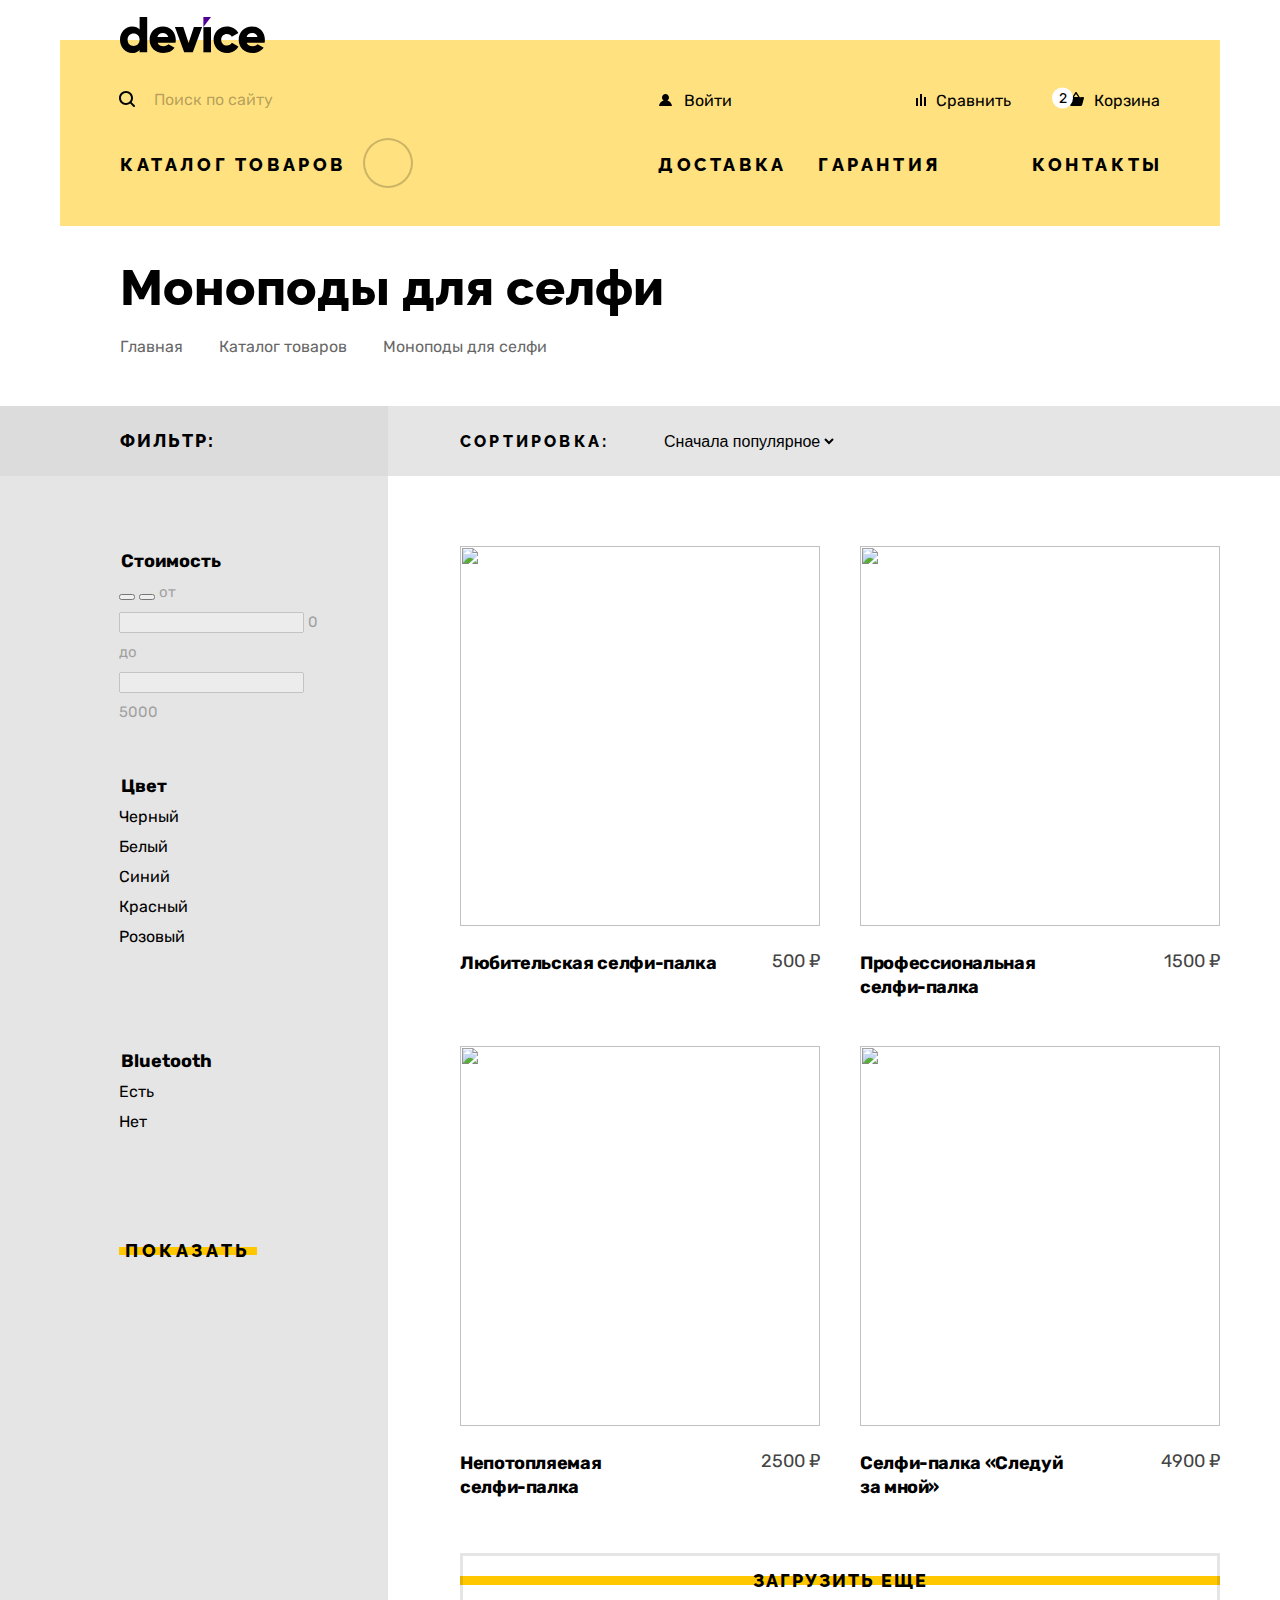
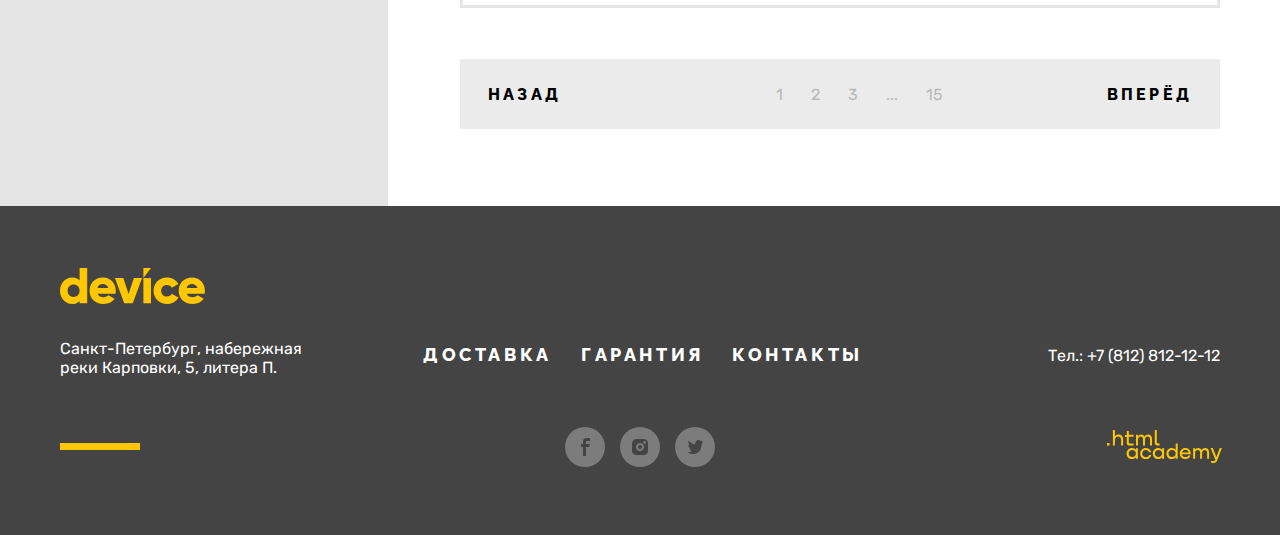
==== commit 1be52909: "Закончил оформление элементов главной страницы" ====
--- a/catalog.html
+++ b/catalog.html
@@ -2,336 +2,363 @@
 <html lang="ru">
 
 <head>
-  <meta charset="utf-8">
-  <title>HTML Academy: Девайс Каталог</title>
-  <link rel="stylesheet" href="css/styles.css">
+    <meta charset="utf-8">
+    <title>HTML Academy: Девайс Каталог</title>
+    <link rel="stylesheet" href="css/styles.css">
 </head>
 
 <body>
 <header class="page-header">
-  <img class="page-header__logo" src="img/logo-device.svg" alt="Логотип Device" width="145" height="36">
-  <nav class="page-header__navigation">
-    <ul class="navigation__list navigation-user">
-      <li class="navigation-user__search-item">
-        <form class="navigation-user__form" method="GET" action="https://echo.htmlacademy.ru/">
-          <button class="navigation-user__button-search" type="submit">
-            <span class="visually-hidden">Поиск</span>
-          </button>
-          <span class="visually-hidden">Поиск</span>
-          <input class="navigation-user__input" type="text" name="search" placeholder="Поиск по сайту">
-          <button class="navigation-user__button-find">
-            Найти
-            <span class="visually-hidden">Найти</span>
-          </button>
-        </form>
-
-      </li>
-      <li class="navigation-user__login-item">
-        <a class="navigation-user__link navigation-user__login-link" href="#">
-          <svg class="login-icon" aria-hidden="true" focusable="false" width="13" height="12"
-               xmlns="http://www.w3.org/2000/svg">
-            <path
-              d="M0 12h13c-.2-2.6-2.1-4.8-4.7-5.5 1-.6 1.7-1.7 1.7-3C10 1.6 8.4 0 6.5 0S3 1.6 3 3.5c0 1.3.7 2.4 1.7 3C2.1 7.2.2 9.4 0 12Z"/>
-          </svg>
-          Войти</a>
-      </li>
-      <li class="navigation-user__compare-item">
-        <a class="navigation-user__link navigation-user__compare-link" href="#">
-          <svg class="compare-icon" aria-hidden="true" focusable="false" width="10" height="12"
-               xmlns="http://www.w3.org/2000/svg">
-            <path d="M6 0H4v12h2V0ZM2 4H0v8h2V4ZM10 3H8v9h2V3Z"/>
-          </svg>
-          Сравнить
-        </a>
-      </li>
-      <li class="navigation-user__cart-item">
-        <a class="navigation-user__link navigation-user__cart-link" href="#">
-          <svg class="cart-icon" aria-hidden="true" focusable="false" width="16" height="14"
-               xmlns="http://www.w3.org/2000/svg">
-            <path
-              d="m15.3 5-3.5.2L8.6.3C8.5.1 8.2 0 8 0c-.2 0-.5.1-.6.3L4.2 5.2H.7c-.4 0-.7.3-.7.7v.2l1.9 6.8c.2.7.7 1.1 1.4 1.1h9.4c.7 0 1.2-.4 1.4-1.1L16 6v-.2c0-.4-.3-.8-.7-.8ZM8 1.9l2.2 3.2H5.9L8 1.9Z"/>
-          </svg>
-          Корзина</a>
-      </li>
-    </ul>
-
-    <ul class="navigation__list navigation-main">
-      <li class="navigation-main__catalog-item">
-        <a class="navigation-main__catalog-link" href="catalog.html">Каталог товаров</a>
-        <details class="navigation-main__catalog-details">
-          <summary class="navigation-main__plus-button">
-            <!--            <button class="navigation-main__plus-button" type="button" tabindex="-1"></button>-->
-          </summary>
-          <ul class="navigation-main__summary-list">
-            <li class="navigation-main__summary-item"><a class="summary-link" href="#">Виртуальная реальность</a></li>
-            <li class="navigation-main__summary-item"><a class="summary-link" href="#">Фитнес-браслеты</a></li>
-            <li class="navigation-main__summary-item"><a class="summary-link" href="#">Квадрокоптеры</a></li>
-            <li class="navigation-main__summary-item"><a class="summary-link" href="#">Моноподы для cелфи</a></li>
-            <li class="navigation-main__summary-item item-double-row"><a class="summary-link" href="#">Умные часы</a>
-            </li>
-            <li class="navigation-main__summary-item"><a class="summary-link" href="#">Экшн-камеры</a></li>
-          </ul>
-        </details>
-      </li>
-      <li class="navigation-main__delivery-item">
-        <a class="navigation-main__link" href="#">Доставка</a>
-      </li>
-      <li class="navigation-main__warranty-item">
-        <a class="navigation-main__link" href="#">Гарантия</a>
-      </li>
-      <li class="navigation-main__contacts-item">
-        <a class="navigation-main__link" href="#">Контакты</a>
-      </li>
-    </ul>
-  </nav>
+    <img class="page-header__logo" src="img/logo-device.svg" alt="Логотип Device" width="145" height="36">
+    <nav class="page-header__navigation">
+        <ul class="navigation__list navigation-user">
+            <li class="navigation-user__search-item">
+                <form class="navigation-user__form" method="GET" action="https://echo.htmlacademy.ru/">
+                    <button class="navigation-user__button-search" type="submit">
+                        <span class="visually-hidden">Поиск</span>
+                    </button>
+                    <span class="visually-hidden">Поиск</span>
+                    <input class="navigation-user__input" type="text" name="search" placeholder="Поиск по сайту">
+                    <button class="navigation-user__button-find">
+                        Найти
+                        <span class="visually-hidden">Найти</span>
+                    </button>
+                </form>
+            
+            </li>
+            <li class="navigation-user__login-item">
+                <a class="navigation-user__link navigation-user__login-link" href="#">
+                    <svg class="login-icon" aria-hidden="true" focusable="false" width="13" height="12"
+                         xmlns="http://www.w3.org/2000/svg">
+                        <path
+                                d="M0 12h13c-.2-2.6-2.1-4.8-4.7-5.5 1-.6 1.7-1.7 1.7-3C10 1.6 8.4 0 6.5 0S3 1.6 3 3.5c0 1.3.7 2.4 1.7 3C2.1 7.2.2 9.4 0 12Z"/>
+                    </svg>
+                    Войти</a>
+            </li>
+            <li class="navigation-user__compare-item">
+                <a class="navigation-user__link navigation-user__compare-link" href="#">
+                    <svg class="compare-icon" aria-hidden="true" focusable="false" width="10" height="12"
+                         xmlns="http://www.w3.org/2000/svg">
+                        <path d="M6 0H4v12h2V0ZM2 4H0v8h2V4ZM10 3H8v9h2V3Z"/>
+                    </svg>
+                    Сравнить
+                </a>
+            </li>
+            <li class="navigation-user__cart-item">
+                <a class="navigation-user__link navigation-user__cart-link" href="#">
+                    <svg class="cart-icon" aria-hidden="true" focusable="false" width="16" height="14"
+                         xmlns="http://www.w3.org/2000/svg">
+                        <path
+                                d="m15.3 5-3.5.2L8.6.3C8.5.1 8.2 0 8 0c-.2 0-.5.1-.6.3L4.2 5.2H.7c-.4 0-.7.3-.7.7v.2l1.9 6.8c.2.7.7 1.1 1.4 1.1h9.4c.7 0 1.2-.4 1.4-1.1L16 6v-.2c0-.4-.3-.8-.7-.8ZM8 1.9l2.2 3.2H5.9L8 1.9Z"/>
+                    </svg>
+                    Корзина</a>
+            </li>
+        </ul>
+        
+        <ul class="navigation__list navigation-main">
+            <li class="navigation-main__catalog-item">
+                <a class="navigation-main__catalog-link" href="catalog.html">Каталог товаров</a>
+                <details class="navigation-main__catalog-details">
+                    <summary class="navigation-main__plus-button">
+                    </summary>
+                    <ul class="navigation-main__summary-list">
+                        <li class="navigation-main__summary-item"><a class="summary-link" href="#">Виртуальная
+                            реальность</a></li>
+                        <li class="navigation-main__summary-item"><a class="summary-link" href="#">Фитнес-браслеты</a>
+                        </li>
+                        <li class="navigation-main__summary-item"><a class="summary-link" href="#">Квадрокоптеры</a>
+                        </li>
+                        <li class="navigation-main__summary-item"><a class="summary-link" href="#">Моноподы для
+                            cелфи</a></li>
+                        <li class="navigation-main__summary-item item-double-row"><a class="summary-link" href="#">Умные
+                            часы</a>
+                        </li>
+                        <li class="navigation-main__summary-item"><a class="summary-link" href="#">Экшн-камеры</a></li>
+                    </ul>
+                </details>
+            </li>
+            <li class="navigation-main__delivery-item">
+                <a class="navigation-main__link" href="#">Доставка</a>
+            </li>
+            <li class="navigation-main__warranty-item">
+                <a class="navigation-main__link" href="#">Гарантия</a>
+            </li>
+            <li class="navigation-main__contacts-item">
+                <a class="navigation-main__link" href="#">Контакты</a>
+            </li>
+        </ul>
+    </nav>
 </header>
 
 <main class="main-inner main-container">
-  <div class="page-container">
-    <header class="main-inner__header">
-      <h1 class="inner-header__title">Моноподы для селфи</h1>
-      <ul class="breadcrumbs">
-        <li class="breadcrumbs-item">
-          <a href="index.html">Главная</a>
-        </li>
-        <li class="breadcrumbs-item">
-          <a href="#">Каталог товаров</a>
-        </li>
-        <li class="breadcrumbs-item">
-          <a href="#">Моноподы для селфи</a>
-        </li>
-      </ul>
-    </header>
-  </div>
-  <section class="catalog">
-    <h2 class="visually-hidden">Список товаров с фильтрами</h2>
-    <div class="title-wrapper">
-      <div class="catalog__title">Фильтр:</div>
+    <div class="page-container">
+        <header class="main-inner__header">
+            <h1 class="inner-header__title">Моноподы для селфи</h1>
+            <ul class="breadcrumbs">
+                <li class="breadcrumbs-item">
+                    <a href="index.html">Главная</a>
+                </li>
+                <li class="breadcrumbs-item">
+                    <a href="#">Каталог товаров</a>
+                </li>
+                <li class="breadcrumbs-item">
+                    <a href="#">Моноподы для селфи</a>
+                </li>
+            </ul>
+        </header>
     </div>
-    <div class="catalog-filter-wrapper">
-      <form class="catalog__filter" action="https://echo.htmlacademy.ru/" method="get">
-        <fieldset class="catalog__filter-group">
-          <legend class="catalog__filter-title">Стоимость</legend>
-          <button class="range-toggle toggle-min" type="button">
-            <span class="visually-hidden">Изменить минимальную цену.</span>
-          </button>
-          <button class="range-toggle toggle-max" type="button">
-            <span class="visually-hidden">Изменить максимальную цену.</span>
-          </button>
-          <label class="catalog__filter-label">
-            от <input class="catalog__filter-input" type="number" name="min-price"> 0
-          </label>
-          <label class="catalog__filter-label">
-            до <input class="catalog__filter-input" type="number" name="max-price"> 5000
-          </label>
-        </fieldset>
-
-        <fieldset class="catalog__filter-group">
-          <legend class="catalog__filter-title">Цвет</legend>
-          <ul class="catalog__filter-list">
-            <li class="catalog__filter-item">
-              <label class="control">
-                <input class="visually-hidden control__input" type="checkbox" name="color-black" checked>
-                <span class="control__mark"></span>
-                <span class="control__label">Черный</span>
-              </label>
-            </li>
-            <li class="catalog__filter-item">
-              <label class="control">
-                <input class="visually-hidden control__input" type="checkbox" name="color-white" checked>
-                <span class="control__mark"></span>
-                <span class="control__label">Белый</span>
-              </label>
-            </li>
-            <li class="catalog__filter-item">
-              <label class="control">
-                <input class="visually-hidden control__input" type="checkbox" name="color-blue">
-                <span class="control__mark"></span>
-                <span class="control__label">Синий</span>
-              </label>
-            </li>
-            <li class="catalog__filter__item">
-              <label class="control">
-                <input class="visually-hidden control__input" type="checkbox" name="color-red">
-                <span class="control__mark"></span>
-                <span class="control__label">Красный</span>
-              </label>
-            </li>
-            <li class="catalog__filter-item">
-              <label class="control">
-                <input class="visually-hidden control__input" type="checkbox" name="color-pink">
-                <span class="control__mark"></span>
-                <span class="control__label">Розовый</span>
-              </label>
-            </li>
-          </ul>
-        </fieldset>
-
-        <fieldset class="catalog__filter-group">
-          <legend class="catalog__filter-title">Bluetooth</legend>
-          <ul class="catalog__filter-list">
-            <li class="catalog__filter-item">
-              <label class="control">
-                <input class="visually-hidden control__input" type="radio" name="bluetooth" value="yes"
-                       checked>
-                <span class="control__mark"></span>
-                <span class="control__label">Есть</span>
-              </label>
-            </li>
-            <li class="catalog__filter-item">
-              <label class="control">
-                <input class="visually-hidden control__input" type="radio" name="bluetooth" value="no">
-                <span class="control__mark"></span>
-                <span class="control__label">Нет</span>
-              </label>
-            </li>
-          </ul>
-        </fieldset>
-        <button class="button catalog__button" type="submit">Показать</button>
-      </form>
+    <section class="catalog">
+        <h2 class="visually-hidden">Список товаров с фильтрами</h2>
+        <div class="title-wrapper">
+            <div class="catalog__title">Фильтр:</div>
+        </div>
+        <div class="catalog-filter-wrapper">
+            <form class="catalog__filter" action="https://echo.htmlacademy.ru/" method="get">
+                <fieldset class="catalog__filter-group">
+                    <legend class="catalog__filter-title">Стоимость</legend>
+                    <button class="range-toggle toggle-min" type="button">
+                        <span class="visually-hidden">Изменить минимальную цену.</span>
+                    </button>
+                    <button class="range-toggle toggle-max" type="button">
+                        <span class="visually-hidden">Изменить максимальную цену.</span>
+                    </button>
+                    <label class="catalog__filter-label">
+                        от <input class="catalog__filter-input" type="number" name="min-price"> 0
+                    </label>
+                    <label class="catalog__filter-label">
+                        до <input class="catalog__filter-input" type="number" name="max-price"> 5000
+                    </label>
+                </fieldset>
+                
+                <fieldset class="catalog__filter-group">
+                    <legend class="catalog__filter-title">Цвет</legend>
+                    <ul class="catalog__filter-list">
+                        <li class="catalog__filter-item">
+                            <label class="control">
+                                <input class="visually-hidden control__input" type="checkbox" name="color-black"
+                                       checked>
+                                <span class="control__mark"></span>
+                                <span class="control__label">Черный</span>
+                            </label>
+                        </li>
+                        <li class="catalog__filter-item">
+                            <label class="control">
+                                <input class="visually-hidden control__input" type="checkbox" name="color-white"
+                                       checked>
+                                <span class="control__mark"></span>
+                                <span class="control__label">Белый</span>
+                            </label>
+                        </li>
+                        <li class="catalog__filter-item">
+                            <label class="control">
+                                <input class="visually-hidden control__input" type="checkbox" name="color-blue">
+                                <span class="control__mark"></span>
+                                <span class="control__label">Синий</span>
+                            </label>
+                        </li>
+                        <li class="catalog__filter__item">
+                            <label class="control">
+                                <input class="visually-hidden control__input" type="checkbox" name="color-red">
+                                <span class="control__mark"></span>
+                                <span class="control__label">Красный</span>
+                            </label>
+                        </li>
+                        <li class="catalog__filter-item">
+                            <label class="control">
+                                <input class="visually-hidden control__input" type="checkbox" name="color-pink">
+                                <span class="control__mark"></span>
+                                <span class="control__label">Розовый</span>
+                            </label>
+                        </li>
+                    </ul>
+                </fieldset>
+                
+                <fieldset class="catalog__filter-group">
+                    <legend class="catalog__filter-title">Bluetooth</legend>
+                    <ul class="catalog__filter-list">
+                        <li class="catalog__filter-item">
+                            <label class="control">
+                                <input class="visually-hidden control__input" type="radio" name="bluetooth" value="yes"
+                                       checked>
+                                <span class="control__mark"></span>
+                                <span class="control__label">Есть</span>
+                            </label>
+                        </li>
+                        <li class="catalog__filter-item">
+                            <label class="control">
+                                <input class="visually-hidden control__input" type="radio" name="bluetooth" value="no">
+                                <span class="control__mark"></span>
+                                <span class="control__label">Нет</span>
+                            </label>
+                        </li>
+                    </ul>
+                </fieldset>
+                <button class="button catalog__button" type="submit">Показать</button>
+            </form>
+        </div>
+        
+        <div class="sorting-wrapper">
+            <form class="sorting-type">
+                <label class="sorting-label" for="sorting">Сортировка:</label>
+                <select class="select-control" id="sorting" name="sorting">
+                    <option value="popular">Сначала популярное</option>
+                    <option value="cheap">Сначала дешёвое</option>
+                    <option value="expensive">Сначала дорогое</option>
+                </select>
+                <button class="visually-hidden" type="submit">Отсортировать продукты</button>
+                <a href="#" class="sorting__button-up">
+                    <span class="visually-hidden">Сортировка от большего к меньшему</span>
+                </a>
+                <a href="#" class="sorting__button-down">
+                    <span class="visually-hidden">Сортировка от меньшего к большему</span>
+                </a>
+            </form>
+        </div>
+        
+        <div class="product-cards__wrapper">
+            <ul class="product-card__list">
+                <li class="product-card">
+                    <a class="product-card__link" href="product.html">
+                        <img class="product-card__image" src="img/catpage-product-1.jpg" alt="" width="360"
+                             height="380">
+                        <div class="product-card__wrapper">
+                            <h3 class="product-card-title">Любительская селфи-палка</h3>
+                            <p class="product-card__price">500 ₽</p>
+                        </div>
+                    </a>
+                    <a href="#" class="product-card__button button visually-hidden">Подробнее</a>
+                </li>
+                
+                <li class="product-card">
+                    <a class="product-card__link" href="product.html">
+                        <img class="product-card__image" src="img/catpage-product-2.jpg" alt="" width="360"
+                             height="380">
+                        <div class="product-card__wrapper">
+                            <h3 class="product-card-title">Профессиональная<br>селфи-палка</h3>
+                            <p class="product-card__price">1500 ₽</p>
+                        </div>
+                    </a>
+                    <a href="#" class="product-card__button button visually-hidden">Подробнее</a>
+                </li>
+                
+                <li class="product-card">
+                    <a class="product-card__link" href="product.html">
+                        <img class="product-card__image" src="img/catpage-product-3.jpg" alt="" width="360"
+                             height="380">
+                        <div class="product-card__wrapper">
+                            <h3 class="product-card-title">Непотопляемая<br>селфи-палка</h3>
+                            <p class="product-card__price">2500 ₽</p>
+                        </div>
+                    </a>
+                    <a href="#" class="product-card__button button visually-hidden">Подробнее</a>
+                </li>
+                
+                <li class="product-card product-card_new">
+                    <a class="product-card__link" href="product.html">
+                        <img class="product-card__image" src="img/catpage-product-4.jpg" alt="" width="360"
+                             height="380">
+                        <div class="product-card__wrapper">
+                            <h3 class="product-card-title">Селфи-палка «Следуй<br>за мной»</h3>
+                            <p class="product-card__price">4900 ₽</p>
+                        </div>
+                    </a>
+                    <a href="#" class="product-card__button button visually-hidden">Подробнее</a>
+                </li>
+            </ul>
+            <button class="button product-card__show-more" type="button">Загрузить еще</button>
+            
+            <ul class="pagination">
+                <li class="pagination-item-first">
+                    <a class="pagination-prev">назад</a>
+                </li>
+                <li class="pagination-item">
+                    <a class="pagination-link">1</a>
+                </li>
+                <li class="pagination-item">
+                    <a class="pagination-link" href="#">2</a>
+                </li>
+                <li class="pagination-item">
+                    <a class="pagination-link" href="#">3</a>
+                </li>
+                <li class="pagination-item">
+                    <a class="pagination-link" href="#">...</a>
+                </li>
+                <li class="pagination-item">
+                    <a class="pagination-link" href="#">15</a>
+                </li>
+                <li class="pagination-item-last">
+                    <a class="pagination-next" href="#">вперёд</a>
+                </li>
+            </ul>
+        </div>
+    </section>
+</main>
+
+<footer class="page-footer">
+    <div class="page-container">
+        <img class="page-footer__logo" src="img/logo-device-footer.svg" alt="Логотип Device" width="145" height="36">
+        <div class="page-footer__wrapper">
+            <address class="page-footer__address">
+                <a href="#" class="page-footer__address-text">Санкт-Петербург, набережная реки Карповки, 5, литера
+                    П.</a>
+            </address>
+            <nav class="page-footer__navigation">
+                <ul class="navigation__list-footer">
+                    <li class="navigation-footer__item">
+                        <a class="navigation-footer__link" href="#">Доставка</a>
+                    </li>
+                    <li class="navigation-footer__item">
+                        <a class="navigation-footer__link" href="#">Гарантия</a>
+                    </li>
+                    <li class="navigation-footer__item">
+                        <a class="navigation-footer__link" href="#">Контакты</a>
+                    </li>
+                </ul>
+            </nav>
+            <a class="page-footer__contact" href="tel:+78128121212">Тел.: +7 (812) 812-12-12</a>
+            
+            <div class="page-footer__divider"></div>
+            <ul class="socials__list">
+                <li class="socials__item">
+                    <a class="socials__link" href="https://www.facebook.com/htmlacademy">
+                        <svg class="socials__link-icon" aria-hidden="true" focusable="false" width="9" height="18"
+                             viewBox="0 0 9 18" xmlns="http://www.w3.org/2000/svg">
+                            <path
+                                    d="M6.5 3H9V0H5.6C2.8 0 2 1.7 2 4.2V6H0V9H2V18H5V9H8.3L8.9 6H5V4.5C5 3.7 5.3 3 6.5 3Z"/>
+                        </svg>
+                        <span class="visually-hidden">Facebook</span>
+                    </a>
+                </li>
+                <li class="socials__item">
+                    <a class="socials__link" href="https://www.instagram.com/htmlacademy/">
+                        <svg class="socials__link-icon" aria-hidden="true" focusable="false" width="16" height="16"
+                             xmlns="http://www.w3.org/2000/svg">
+                            <path d="M8 10a2 2 0 1 0 0-4 2 2 0 0 0 0 4Z"/>
+                            <path d="M14.7 1.3c-.9-.9-2-1.3-3.4-1.3H4.7C1.9 0 0 1.9 0 4.7v6.6c0 1.4.4 2.6 1.4 3.4.9.9 2 1.3 3.3 1.3h6.6c1.4 0 2.6-.4 3.4-1.3.8-.9 1.3-2 1.3-3.4V4.7c0-1.4-.4-2.6-1.3-3.4ZM8 12.1c-2.2 0-4.1-1.8-4.1-4.1S5.8 3.9 8 3.9c2.2 0 4.1 1.8 4.1 4.1s-1.9 4.1-4.1 4.1Zm4.6-7.4c-.7 0-1.3-.5-1.3-1.3s.5-1.3 1.3-1.3c.7 0 1.3.6 1.3 1.3 0 .7-.6 1.3-1.3 1.3Z"/>
+                        </svg>
+                        <span class="visually-hidden">Instagram</span>
+                    </a>
+                </li>
+                <li class="socials__item">
+                    <a class="socials__link" href="https://twitter.com/htmlacademy_ru">
+                        <svg class="socials__link-icon" aria-hidden="true" focusable="false" width="15" height="14"
+                             xmlns="http://www.w3.org/2000/svg">
+                            <path d="M9.7.1c1.5-.5 2.6.3 3.2 1.1.5-.2 1.1-.4 1.7-.6 0 .8-.5 1.4-.8 1.6.7.2 1.2-.4 1.2-.4-.1.9-.9 1.7-1.4 1.9-.2 6.3-2.8 10.4-8.9 10.3h-.4C4 14 .6 13.6 0 12.2c2 .2 3.4-.4 4.1-1.1-.8-.3-2.4-.4-2.6-2.8.3.2.5.3 1.1.2C1.5 7.7.3 7 .4 5c.3.3.9.5 1.2.4C1 5.2-.2 2.3.8.8c1.6 1.7 3.3 3.4 6.3 3.5.2-2.1 1-3.5 2.6-4.2Z"/>
+                        </svg>
+                        <span class="visually-hidden">Twitter</span>
+                    </a>
+                </li>
+            </ul>
+            <a class="html-academy__link" href="https://htmlacademy.ru/">
+                <svg class="html-academy__icon" aria-hidden="true" focusable="false" width="115" height="33"
+                     xmlns="http://www.w3.org/2000/svg">
+                    <path d="M0 12.9v2.6h2.5v-2.6H0ZM11.6 4.5c-1.6 0-2.8.7-3.6 1.7h-.1V0h-2v15.5h2v-5.3c0-2.1 1.3-3.6 3.3-3.6 1.8 0 2.9 1.4 2.9 3.2v5.7h2V9.4c.1-3-1.8-4.9-4.5-4.9ZM26.6 4.8h-4.8V1.1h-2v3.8h-1.9v2h1.9v6c0 1.7 1 2.7 2.7 2.7h4.1v-2h-3.7c-.7 0-1.1-.4-1.1-1.1V6.8h4.8v-2ZM41.1 4.6c-1.6 0-2.9.8-3.5 2.1h-.1c-.6-1.2-1.8-2.1-3.4-2.1-1.4 0-2.5.8-3.1 1.8h-.1V4.8H29v10.6h2V10c0-2 1-3.5 2.6-3.5 1.5 0 2.4 1 2.4 2.6v6.3h2V9.8c0-2.4 1.4-3.3 2.6-3.3 1.5 0 2.4 1 2.4 2.6v6.3h2V8.9c.1-2.5-1.4-4.3-3.9-4.3ZM47.8 12.7c0 1.7 1 2.7 2.8 2.7h2v-2h-1.7c-.7 0-1.1-.4-1.1-1.1V0h-2v12.7ZM28.9 19.7c-.9-1.1-2.2-1.8-3.9-1.8-3.1 0-5.4 2.3-5.4 5.6s2.3 5.6 5.4 5.6c1.8 0 3-.8 3.8-1.9h.1v1.6h2V18.2h-2v1.5Zm-3.6 7.4c-2.2 0-3.6-1.6-3.6-3.6s1.4-3.6 3.6-3.6 3.6 1.6 3.6 3.6c0 1.9-1.4 3.6-3.6 3.6ZM44.2 22c-.5-2.4-2.6-4.1-5.4-4.1-3.4 0-5.6 2.5-5.6 5.6 0 3.1 2.2 5.6 5.6 5.6 2.8 0 4.9-1.8 5.4-4.2h-2.1c-.4 1.3-1.7 2.3-3.3 2.3-2.2 0-3.6-1.6-3.6-3.6s1.4-3.6 3.6-3.6c1.6 0 2.8 1 3.3 2.2h2.1V22ZM55.1 19.7c-.9-1.1-2.2-1.8-3.9-1.8-3.1 0-5.4 2.3-5.4 5.6s2.3 5.6 5.4 5.6c1.8 0 3-.8 3.8-1.9h.1v1.6h2V18.2h-2v1.5Zm-3.6 7.4c-2.2 0-3.6-1.6-3.6-3.6s1.4-3.6 3.6-3.6 3.6 1.6 3.6 3.6c0 1.9-1.5 3.6-3.6 3.6ZM68.7 19.8c-.9-1.1-2.2-1.9-3.9-1.9-3.1 0-5.4 2.3-5.4 5.6s2.2 5.6 5.4 5.6c1.7 0 3-.8 3.8-1.8h.1v1.5h2V13.4h-2v6.4Zm-3.6 7.3c-2.2 0-3.6-1.6-3.6-3.6s1.4-3.6 3.6-3.6 3.6 1.6 3.6 3.6c-.1 2-1.5 3.6-3.6 3.6ZM78.3 17.9c-3.3 0-5.5 2.5-5.5 5.6 0 3 2.1 5.6 5.5 5.6 2.5 0 4.5-1.3 5.2-3.6h-2.1c-.5 1-1.6 1.6-3 1.6-1.9 0-3.3-1.3-3.4-2.9h8.8c.2-3.6-2-6.3-5.5-6.3Zm0 1.9c1.7 0 3 1 3.3 2.6h-6.5c.3-1.5 1.5-2.6 3.2-2.6ZM98.2 17.9c-1.6 0-2.9.8-3.6 2h-.1c-.6-1.2-1.8-2-3.4-2-1.4 0-2.5.7-3.1 1.8v-1.5h-1.9v10.6h2v-5.4c0-2 1-3.4 2.6-3.5 1.5 0 2.4 1 2.4 2.6v6.3h2v-5.6c0-2.4 1.4-3.3 2.6-3.3 1.5 0 2.4 1 2.4 2.6v6.3h2v-6.5c.1-2.6-1.4-4.4-3.9-4.4ZM109.4 27l-3.6-8.9h-2.2l4.8 11.6c-.3.9-.7 1.2-1.7 1.2h-2.5v2h2.5c1.8 0 2.8-.8 3.5-2.6l4.7-12.2h-2.1l-3.4 8.9Z"/>
+                </svg>
+                <span class="visually-hidden">HTML Academy</span>
+            
+            </a>
+        </div>
     </div>
-
-    <div class="sorting-wrapper">
-      <form class="sorting-type">
-        <label class="sorting-label" for="sorting">Сортировка:</label>
-        <select class="select-control" id="sorting" name="sorting">
-          <option value="popular">Сначала популярное</option>
-          <option value="cheap">Сначала дешёвое</option>
-          <option value="expensive">Сначала дорогое</option>
-        </select>
-        <button class="visually-hidden" type="submit">Отсортировать продукты</button>
-        <a href="#" class="sorting__button-up">
-          <span class="visually-hidden">Сортировка от большего к меньшему</span>
-        </a>
-        <a href="#" class="sorting__button-down">
-          <span class="visually-hidden">Сортировка от меньшего к большему</span>
-        </a>
-      </form>
-    </div>
-
-
-    <div class="product-cards__wrapper">
-      <ul class="product-card__list">
-        <li class="product-card">
-          <a class="product-card__link" href="product.html">
-            <img class="product-card__image" src="img/catpage-product-1.jpg" alt="" width="360" height="380">
-            <div class="product-card__wrapper">
-              <h3 class="product-card-title">Любительская селфи-палка</h3>
-              <p class="product-card__price">500 ₽</p>
-            </div>
-          </a>
-          <a href="#" class="product-card__button button visually-hidden">Подробнее</a>
-        </li>
-
-        <li class="product-card">
-          <a class="product-card__link" href="product.html">
-            <img class="product-card__image" src="img/catpage-product-2.jpg" alt="" width="360" height="380">
-            <div class="product-card__wrapper">
-              <h3 class="product-card-title">Профессиональная<br>селфи-палка</h3>
-              <p class="product-card__price">1500 ₽</p>
-            </div>
-          </a>
-          <a href="#" class="product-card__button button visually-hidden">Подробнее</a>
-        </li>
-
-        <li class="product-card">
-          <a class="product-card__link" href="product.html">
-            <img class="product-card__image" src="img/catpage-product-3.jpg" alt="" width="360" height="380">
-            <div class="product-card__wrapper">
-              <h3 class="product-card-title">Непотопляемая<br>селфи-палка</h3>
-              <p class="product-card__price">2500 ₽</p>
-            </div>
-          </a>
-          <a href="#" class="product-card__button button visually-hidden">Подробнее</a>
-        </li>
-
-        <li class="product-card product-card_new">
-          <a class="product-card__link" href="product.html">
-            <img class="product-card__image" src="img/catpage-product-4.jpg" alt="" width="360" height="380">
-            <div class="product-card__wrapper">
-              <h3 class="product-card-title">Селфи-палка «Следуй<br>за мной»</h3>
-              <p class="product-card__price">4900 ₽</p>
-            </div>
-          </a>
-          <a href="#" class="product-card__button button visually-hidden">Подробнее</a>
-        </li>
-      </ul>
-      <button class="button product-card__show-more" type="button">Загрузить еще</button>
-
-      <ul class="pagination">
-        <li class="pagination-item-first">
-          <a class="pagination-prev">назад</a>
-        </li>
-        <li class="pagination-item">
-          <a class="pagination-link">1</a>
-        </li>
-        <li class="pagination-item">
-          <a class="pagination-link" href="#">2</a>
-        </li>
-        <li class="pagination-item">
-          <a class="pagination-link" href="#">3</a>
-        </li>
-        <li class="pagination-item">
-          <a class="pagination-link" href="#">...</a>
-        </li>
-        <li class="pagination-item">
-          <a class="pagination-link" href="#">15</a>
-        </li>
-        <li class="pagination-item-last">
-          <a class="pagination-next" href="#">вперёд</a>
-        </li>
-      </ul>
-    </div>
-  </section>
-</main>
-
-<footer class="page-footer">
-  <div class="page-container">
-    <img class="page-footer__logo" src="img/logo-device-footer.svg" alt="Логотип Device" width="145" height="36">
-    <div class="page-footer__wrapper">
-      <address class="page-footer__address">
-        <a href="#" class="page-footer__address-text">Санкт-Петербург, набережная реки Карповки, 5, литера П.</a>
-      </address>
-      <nav class="page-footer__navigation">
-        <ul class="navigation__list-footer">
-          <li class="navigation-footer__item">
-            <a class="navigation-footer__link" href="#">Доставка</a>
-          </li>
-          <li class="navigation-footer__item">
-            <a class="navigation-footer__link" href="#">Гарантия</a>
-          </li>
-          <li class="navigation-footer__item">
-            <a class="navigation-footer__link" href="#">Контакты</a>
-          </li>
-        </ul>
-      </nav>
-      <a class="page-footer__contact" href="tel:+78128121212">Тел.: +7 (812) 812-12-12</a>
-
-      <div class="page-footer__divider"></div>
-      <ul class="socials__list">
-        <li class="socials__item">
-          <a class="socials__link socials__link-facebook" href="https://www.facebook.com/htmlacademy">
-            <span class="visually-hidden">Facebook</span>
-          </a>
-        </li>
-        <li class="socials__item">
-          <a class="socials__link socials__link-instagram" href="https://www.instagram.com/htmlacademy/">
-            <span class="visually-hidden">Instagram</span>
-          </a>
-        </li>
-        <li class="socials__item">
-          <a class="socials__link socials__link-twitter" href="https://twitter.com/htmlacademy_ru">
-            <span class="visually-hidden">Twitter</span>
-          </a>
-        </li>
-      </ul>
-      <a class="html-academy__link" href="https://htmlacademy.ru/">
-        <div class="html-academy__image">
-          <span class="visually-hidden">HTML Academy</span>
-        </div>
-      </a>
-    </div>
-  </div>
 </footer>
 </body>
 
--- a/css/styles.css
+++ b/css/styles.css
@@ -29,7 +29,6 @@
   font-style: normal;
   font-weight: 800;
   src: url("../fonts/raleway/raleway-800.woff2") format("woff2");
-  font-display: swap;
 }
 
 /* общие свойства страницы */
@@ -80,11 +79,11 @@
   text-transform: uppercase;
   text-decoration: none;
   background: linear-gradient(
-    180deg,
-    rgba(255, 255, 255, 0) 40%,
-    #ffc700 40%,
-    #ffc700 60%,
-    rgba(255, 255, 255, 0) 60%
+          180deg,
+          rgba(255, 255, 255, 0) 40%,
+          #ffc700 40%,
+          #ffc700 60%,
+          rgba(255, 255, 255, 0) 60%
   );
   letter-spacing: 0.2em;
   border: none;
@@ -93,11 +92,11 @@
 
 .button:focus {
   background: linear-gradient(
-    180deg,
-    rgba(255, 255, 255, 0) 40%,
-    #af4fff 40%,
-    #af4fff 60%,
-    rgba(255, 255, 255, 0) 60%
+          180deg,
+          rgba(255, 255, 255, 0) 40%,
+          #af4fff 40%,
+          #af4fff 60%,
+          rgba(255, 255, 255, 0) 60%
   );
   outline: none;
 }
@@ -402,7 +401,8 @@
   outline: none;
 }
 
-.navigation-main__catalog-link, .navigation-main__link {
+.navigation-main__catalog-link,
+.navigation-main__link {
   position: relative;
   display: inline-block;
   text-decoration: none;
@@ -416,11 +416,11 @@
 }
 
 .navigation-main__link {
-  padding: 14px 20px 15px 20px;
-}
-
-
-.navigation-main__catalog-link:focus, .navigation-main__link:focus {
+  padding: 14px 18px 15px 18px;
+}
+
+.navigation-main__catalog-link:focus,
+.navigation-main__link:focus {
   border: 2px solid #af4fff;
   box-sizing: border-box;
   border-radius: 25px;
@@ -481,7 +481,6 @@
   box-sizing: border-box;
 }
 
-
 .navigation-main__summary-item {
   font-family: "Rubik", sans-serif;
   font-style: normal;
@@ -526,8 +525,8 @@
 .navigation-main__link:hover::before {
   position: absolute;
   content: "";
-  left: 21px;
-  right: 23px;
+  left: 18px;
+  right: 20px;
   bottom: 10px;
   height: 2px;
   background-color: #000000;
@@ -662,11 +661,11 @@
   width: 220px;
   text-align: center;
   background: linear-gradient(
-    180deg,
-    rgba(255, 255, 255, 0) 40%,
-    #ffe17f 40%,
-    #ffe17f 60%,
-    rgba(255, 255, 255, 0) 60%
+          180deg,
+          rgba(255, 255, 255, 0) 40%,
+          #ffe17f 40%,
+          #ffe17f 60%,
+          rgba(255, 255, 255, 0) 60%
   );
 }
 
@@ -700,12 +699,28 @@
   background-color: #ffffff;
   cursor: pointer;
   box-sizing: border-box;
-}
-
-.slider__pagination-button_current {
+  outline: none;
+}
+
+.slider__pagination-button:focus {
+  border-color: #af4fff;
+}
+
+.slider__pagination-button:hover {
+  opacity: 0.6;
+}
+
+.slider__pagination-button:active {
+  opacity: 0.3;
+  border-color: #000000;
+}
+
+.slider__pagination-button_current,
+.slider__pagination-button_current:focus {
   background-color: #000000;
-}
-
+  border-color: #000000;
+  opacity: 1;
+}
 
 .slider__specification {
   display: grid;
@@ -753,6 +768,24 @@
   color: #000000;
 }
 
+.category__link:focus {
+  color: #af4fff;
+  outline: none;
+}
+
+.category__link:focus .category__image {
+  color: #af4fff;
+  outline: #af4fff solid 5px;
+}
+
+.category__link:hover .category__image {
+  background-color: #ffc700;
+}
+
+.category__link:active {
+  color: rgba(0, 0, 0, 0.3);
+}
+
 .category__image {
   width: 160px;
   height: 160px;
@@ -784,6 +817,36 @@
   background: url(../img/cat-quadro-logo.svg) #ffe17f 50% 50% no-repeat;
 }
 
+.category__link:active .category__image-1 {
+  background: url(../img/cat-VR-logo-active.svg) #ffe17f 50% 50% no-repeat;
+  outline: none;
+}
+
+.category__link:active .category__image-2 {
+  background: url(../img/car-monopode-logo-active.svg) #ffe17f 50% 100% no-repeat;
+  outline: none;
+}
+
+.category__link:active .category__image-3 {
+  background: url(../img/cat-actcam-logo-active.svg) #ffe17f 53% 50% no-repeat;
+  outline: none;
+}
+
+.category__link:active .category__image-4 {
+  background: url(../img/cat-fitnessbr-logo-active.svg) #ffe17f 50% 50% no-repeat;
+  outline: none;
+}
+
+.category__link:active .category__image-5 {
+  background: url(../img/cat-smartwatch-logo-active.svg) #ffe17f 50% 50% no-repeat;
+  outline: none;
+}
+
+.category__link:active .category__image-6 {
+  background: url(../img/cat-quadro-logo-active.svg) #ffe17f 50% 50% no-repeat;
+  outline: none;
+}
+
 .category__content {
   font-family: "Raleway", sans-serif;
   font-size: 18px;
@@ -819,16 +882,43 @@
 
 .tab-label {
   display: block;
-  width: 157px;
-  margin: 10px 0 10px 0;
+  height: 40px;
+  width: 160px;
   text-align: center;
   font-family: "Raleway", sans-serif;
   font-size: 18px;
-  line-height: 24px;
-  background-color: #ffe17f;
+  line-height: 40px;
+  background: linear-gradient(
+          180deg,
+          rgba(255, 255, 255, 0) 40%,
+          #ffc700 40%,
+          #ffc700 60%,
+          rgba(255, 255, 255, 0) 60%
+  );
   text-transform: uppercase;
   cursor: pointer;
   letter-spacing: 0.2em;
+  box-sizing: border-box;
+}
+
+.tab-label:focus {
+  background: linear-gradient(
+          180deg,
+          rgba(255, 255, 255, 0) 40%,
+          #af4fff 40%,
+          #af4fff 60%,
+          rgba(255, 255, 255, 0) 60%
+  );
+  outline: none;
+}
+
+.tab-label:hover {
+  height: 40px;
+  background: #ffc700;
+}
+
+.tab-label:active {
+  color: rgba(0, 0, 0, 0.3);
 }
 
 .tab-description {
@@ -845,7 +935,7 @@
 .tab-block {
   display: none;
   height: 319px;
-  padding: 70px 65px 0 115px;
+  padding: 70px 65px 0 116px;
   box-sizing: border-box;
 }
 
@@ -856,8 +946,8 @@
   grid-template-columns: 500px 1fr;
   grid-template-rows: 70px 1fr;
   grid-template-areas:
-		"tab-description tab-image"
-		"tab-content tab-image";
+    "tab-description tab-image"
+    "tab-content tab-image";
   grid-row-gap: 15px;
   grid-column-gap: 58px;
 }
@@ -865,10 +955,24 @@
 #delivery:checked ~ .service__tabs .delivery_tab,
 #warranty:checked ~ .service__tabs .warranty_tab,
 #credit:checked ~ .service__tabs .credit_tab {
-  margin: 0;
-  padding: 10px 120px 10px 0;
-  background-color: #000000;
+  position: relative;
+  margin-right: 117px;
+  background: #000000;
   color: #ffe17f;
+}
+
+/* часть черного таба */
+#delivery:checked ~ .service__tabs .delivery_tab::after,
+#warranty:checked ~ .service__tabs .warranty_tab::after,
+#credit:checked ~ .service__tabs .credit_tab::after {
+  content: "";
+  position: absolute;
+  width: 120px;
+  height: 40px;
+  transform: translateX(100%);
+  top: 0;
+  right: 0;
+  background: #000000;
 }
 
 .tab-description {
@@ -889,13 +993,45 @@
 /* свойства секции "about" */
 
 .about {
-  padding-bottom: 87px;
+  padding-bottom: 80px;
 }
 
 .about__delivery {
   display: flex;
   justify-content: space-between;
   background-color: #f0f0f0;
+}
+
+.about__delivery:focus {
+  outline: #af4fff solid 5px;
+}
+
+.about__delivery:hover {
+  background-color: #ebebeb;
+}
+
+.about__delivery:hover .delivery__image {
+  background-color: #ffc700;
+}
+
+.about__delivery:hover .delivery__button {
+  background: url(../img/delivery-info-logo-hover.svg) #dcdcdc 50% 50% no-repeat;
+}
+
+.about__delivery:active {
+  outline: none;
+}
+
+.about__delivery:active .delivery__image {
+  background: url(../img/delivery-logo-action.svg) #ffe17f 50% 50% no-repeat;
+}
+
+.about__delivery:active .delivery__content {
+  color: rgba(0, 0, 0, 0.3);
+}
+
+.about__delivery:active .delivery__button {
+  background: url(../img/delivery-info-logo.svg) rgba(220, 220, 220, 0.5) 50% 50% no-repeat;
 }
 
 .delivery__image {
@@ -905,6 +1041,7 @@
 }
 
 .delivery__content {
+  padding-right: 15px;
   margin-top: 37px;
   font-family: "Raleway", sans-serif;
   font-size: 20px;
@@ -917,28 +1054,24 @@
   margin: 29px 33px 31px 33px;
   width: 40px;
   height: 40px;
-  background: url(../img/delivery-info-logo.svg) #dcdcdc 50% 50% no-repeat;
+  background: url(../img/delivery-info-logo.svg) rgba(220, 220, 220, 0.5) 50% 50% no-repeat;
   border: none;
   border-radius: 50%;
   cursor: pointer;
+  outline: none;
 }
 
 .about__wrapper {
   display: grid;
-  grid-template-columns: 560px 560px;
-  gap: 40px;
-}
-
-.about__info {
+  grid-template-columns: 540px 560px;
+  gap: 60px;
+}
+
+.about__info,
+.about__contact {
   display: flex;
   flex-direction: column;
-  padding: 145px 20px 0 0;
-}
-
-.about__contact {
-  display: flex;
-  flex-direction: column;
-  padding: 145px 0 0 0;
+  padding: 146px 0 0 0;
 }
 
 .info__title,
@@ -947,14 +1080,14 @@
   font-family: "Raleway", sans-serif;
   font-size: 50px;
   line-height: 50px;
-  margin-bottom: 45px;
+  margin-bottom: 46px;
 }
 
 .info__title::before,
 .contact__title::before {
   display: block;
   position: absolute;
-  top: -47px;
+  top: -49px;
   content: "";
   width: 80px;
   height: 7px;
@@ -962,7 +1095,7 @@
 }
 
 .info__list {
-  margin: 45px 0 50px 35px;
+  margin: 45px 0 44px 35px;
   padding: 0;
 }
 
@@ -987,7 +1120,7 @@
 }
 
 .contact__subtitle {
-  margin-bottom: 15px;
+  margin-bottom: 16px;
   font-size: 24px;
   line-height: 30px;
 }
@@ -999,6 +1132,16 @@
   color: #000000;
 }
 
+.contact__content-tel {
+  font-style: normal;
+  color: #000000;
+  outline: none;
+}
+
+.contact__content-tel:focus {
+  color: #af4fff;
+}
+
 .contact__content-address {
   font-style: normal;
   color: #000000;
@@ -1009,7 +1152,27 @@
 }
 
 .info__link {
+  width: 260px;
+  display: block;
   margin-top: auto;
+  align-self: start;
+  text-align: center;
+  background-color: #ffe17f;
+}
+
+.info__link,
+.info__link:active {
+  background: linear-gradient(
+          180deg,
+          rgba(255, 255, 255, 0) 40%,
+          #ffe17f 40%,
+          #ffe17f 60%,
+          rgba(255, 255, 255, 0) 60%
+  );
+}
+
+.info__link:hover {
+  background-color: #ffe17f;
 }
 
 /* свойства секции "subscribe" */
@@ -1020,13 +1183,13 @@
 }
 
 .subscribe__wrapper {
-  padding: 77px 0 130px 0;
+  padding: 75px 0 130px 0;
   display: grid;
   grid-template-columns: 560px 40px 360px 200px;
 
   grid-template-areas:
-		"subscribe__slogan . subscribe__content subscribe__content"
-		"subscribe__form subscribe__form subscribe__form subscribe__text";
+    "subscribe__slogan . subscribe__content subscribe__content"
+    "subscribe__form subscribe__form subscribe__form subscribe__text";
   grid-row-gap: 60px;
 }
 
@@ -1047,15 +1210,43 @@
   display: block;
   margin: 0;
   padding: 0;
-  width: 595px;
-  color: rgba(68, 68, 68, 0.5);
+  width: 600px;
   border: none;
   border-bottom: 3px solid rgba(0, 0, 0, 0.1);
   background-color: inherit;
+  outline: none;
+}
+
+.subscribe__input::placeholder {
+  color: rgba(68, 68, 68, 0.5);
+}
+
+.subscribe__input:focus {
+  background-color: #dcdcdc;
+}
+
+.subscribe__input:hover::placeholder {
+  color: rgba(68, 68, 68, 0.7);
+}
+
+.subscribe__input:hover {
+  border-bottom: 3px solid rgba(0, 0, 0, 0.2);
+}
+
+.subscribe__input:active::placeholder {
+  color: #444444;
+}
+
+.subscribe__input:active {
+  border-bottom: 3px solid #444444;
+}
+
+.subscribe__input:invalid {
+  border-bottom: 3px solid #ff3d3d;
 }
 
 .subscribe__button {
-  padding: 17px 0 18px 0;
+  padding: 14px 0 18px 4px;
   height: 55px;
   width: 260px;
   font-size: 18px;
@@ -1066,6 +1257,21 @@
   border: 3px solid rgba(0, 0, 0, 0.1);
   cursor: pointer;
   box-sizing: border-box;
+  outline: none;
+}
+
+.subscribe__button:focus {
+  border: 3px solid #af4fff;
+}
+
+.subscribe__button:hover {
+  border: 3px solid #000000;
+  background-color: #000000;
+  color: #ffffff;
+}
+
+.subscribe__button:active {
+  color: rgba(255, 255, 255, 0.3);
 }
 
 .subscribe__content {
@@ -1096,24 +1302,50 @@
 
 .page-footer {
   margin: 0;
-  padding: 61px 0 62px;
+  padding: 62px 0 62px;
   background-color: #444444;
   color: #ffffff;
 }
 
 .page-footer__logo {
-  margin-bottom: 25px;
+  margin-bottom: 17px;
 }
 
 .page-footer__wrapper {
   display: grid;
-  grid-template-columns: 250px 1fr 250px;
-  grid-row-gap: 50px;
+  grid-template-columns: 260px 1fr 260px;
+  grid-row-gap: 38px;
   align-items: center;
 }
+
+/* здесь отрицательный margin,
+  чтобы выровнять блок по краю текста
+  и border focus мог выходить за пределы
+  основной ширины page-container: 1160px  */
 
 .page-footer__address {
   line-height: 19px;
+  margin-top: 6px;
+  margin-left: -15px;
+}
+
+/* здесь отрицательный margin,
+  чтобы выровнять блок по краю текста
+  и border focus мог выходить за пределы
+  основной ширины page-container: 1160px  */
+
+.page-footer__contact {
+  margin-right: -15px;
+}
+
+.page-footer__address-text {
+  display: block;
+  height: 46px;
+  padding: 1px 13px 0 13px;
+  border: 2px solid transparent;
+  justify-self: end;
+  box-sizing: border-box;
+  border-radius: 10px;
 }
 
 .page-footer__address-text,
@@ -1123,6 +1355,7 @@
   font-style: normal;
   text-decoration: none;
   color: #ffffff;
+  outline: none;
 }
 
 .socials__list,
@@ -1135,7 +1368,7 @@
 }
 
 .navigation__list-footer {
-  gap: 7px;
+  padding-left: 3px;
 }
 
 .socials__list {
@@ -1143,51 +1376,150 @@
 }
 
 .navigation-footer__item {
-  width: 148px;
-  text-align: center;
+  display: flex;
+  align-items: center;
+  justify-content: center;
+  width: 155px;
+  margin-bottom: 2px;
 }
 
 .socials__link {
-  display: block;
+  display: flex;
+  align-items: center;
   width: 40px;
   height: 40px;
   border-radius: 50%;
-}
-
-.socials__link-facebook {
-  background: url(../img/facebook-logo.svg) #ffffff 50% 50% no-repeat;
-}
-
-.socials__link-instagram {
-  background: url(../img/instagram-logo.svg) #ffffff 50% 50% no-repeat;
-}
-
-.socials__link-twitter {
-  background: url(../img/twitter-logo.svg) #ffffff 50% 50% no-repeat;
+  background-color: rgba(255, 255, 255, 0.3);
+  outline: none;
+}
+
+.socials__link-icon {
+  margin: 0 auto 0 auto;
+  fill: #444444;
+}
+
+.socials__link:focus {
+  outline: 5px solid #af4fff;
+  background-color: #444444;
+}
+
+.socials__link:focus .socials__link-icon {
+  fill: #ffffff;
+}
+
+.socials__link:hover {
+  background-color: #ffc700;
+}
+
+.socials__link:hover .socials__link-icon {
+  fill: #444444;
+}
+
+.socials__link:active {
+  background-color: #ffc700;
+}
+
+.socials__link:active .socials__link-icon {
+  fill: rgba(68, 68, 68, 0.3);
 }
 
 .navigation-footer__link {
+  height: 50px;
+  padding: 8px 16px 0 18px;
   font-family: "Raleway", sans-serif;
   letter-spacing: 0.2em;
   text-transform: uppercase;
   text-decoration: none;
   color: #ffffff;
+  border: 2px solid transparent;
+  outline: none;
+  box-sizing: border-box;
+  border-radius: 25px;
+}
+
+.navigation-footer__link:focus {
+  border: 2px solid #af4fff;
+}
+
+.navigation-footer__link:hover {
+  position: relative;
+  color: #ffc700;
+}
+
+.navigation-footer__link:hover::before {
+  content: "";
+  position: absolute;
+  height: 2px;
+  background-color: #ffc700;
+  bottom: 7px;
+  left: 18px;
+  right: 18px;
+}
+
+.navigation-footer__link:active {
+  color: rgba(255, 199, 0, 0.3);
+}
+
+.navigation-footer__link:active::before {
+  background-color: rgba(255, 199, 0, 0.3);
 }
 
 .page-footer__contact {
+  display: block;
+  height: 27px;
+  padding: 1px 13px 0 13px;
+  border: 2px solid transparent;
   justify-self: end;
-}
-
-.html-academy__image {
-  width: 115px;
-  height: 40px;
-  background: url(../img/htmlacademy-logo.svg) no-repeat 50% 50%;
-}
+  box-sizing: border-box;
+  border-radius: 25px;
+}
+
+.page-footer__contact:focus,
+.page-footer__address-text:focus {
+  border: 2px solid #af4fff;
+}
+
+.page-footer__contact:hover,
+.page-footer__address-text:hover {
+  color: #ffc700;
+}
+
+.page-footer__contact:active,
+.page-footer__address-text:active {
+  color: rgba(255, 199, 0, 0.3);
+}
+
+/* здесь отрицательный margin,
+чтобы выровнять блок по краю текста
+и border focus мог выходить за пределы
+основной ширины page-container: 1160px  */
 
 .html-academy__link {
   display: block;
-  height: 40px;
+  height: 53px;
+  margin-right: -12px;
+  padding: 8px 8px 0 8px;
   justify-self: end;
+  border: 2px solid transparent;
+  box-sizing: border-box;
+  border-radius: 10px;
+  outline: none;
+}
+
+.html-academy__icon {
+  fill: #ffc700;
+}
+
+.html-academy__link:focus {
+  border: 2px solid #af4fff;
+}
+
+.html-academy__link:hover .html-academy__icon {
+  fill: #ffffff;
+}
+
+.html-academy__link:active .html-academy__icon {
+  fill: rgba(255, 255, 255, 0.3);
 }
 
 .page-footer__divider {
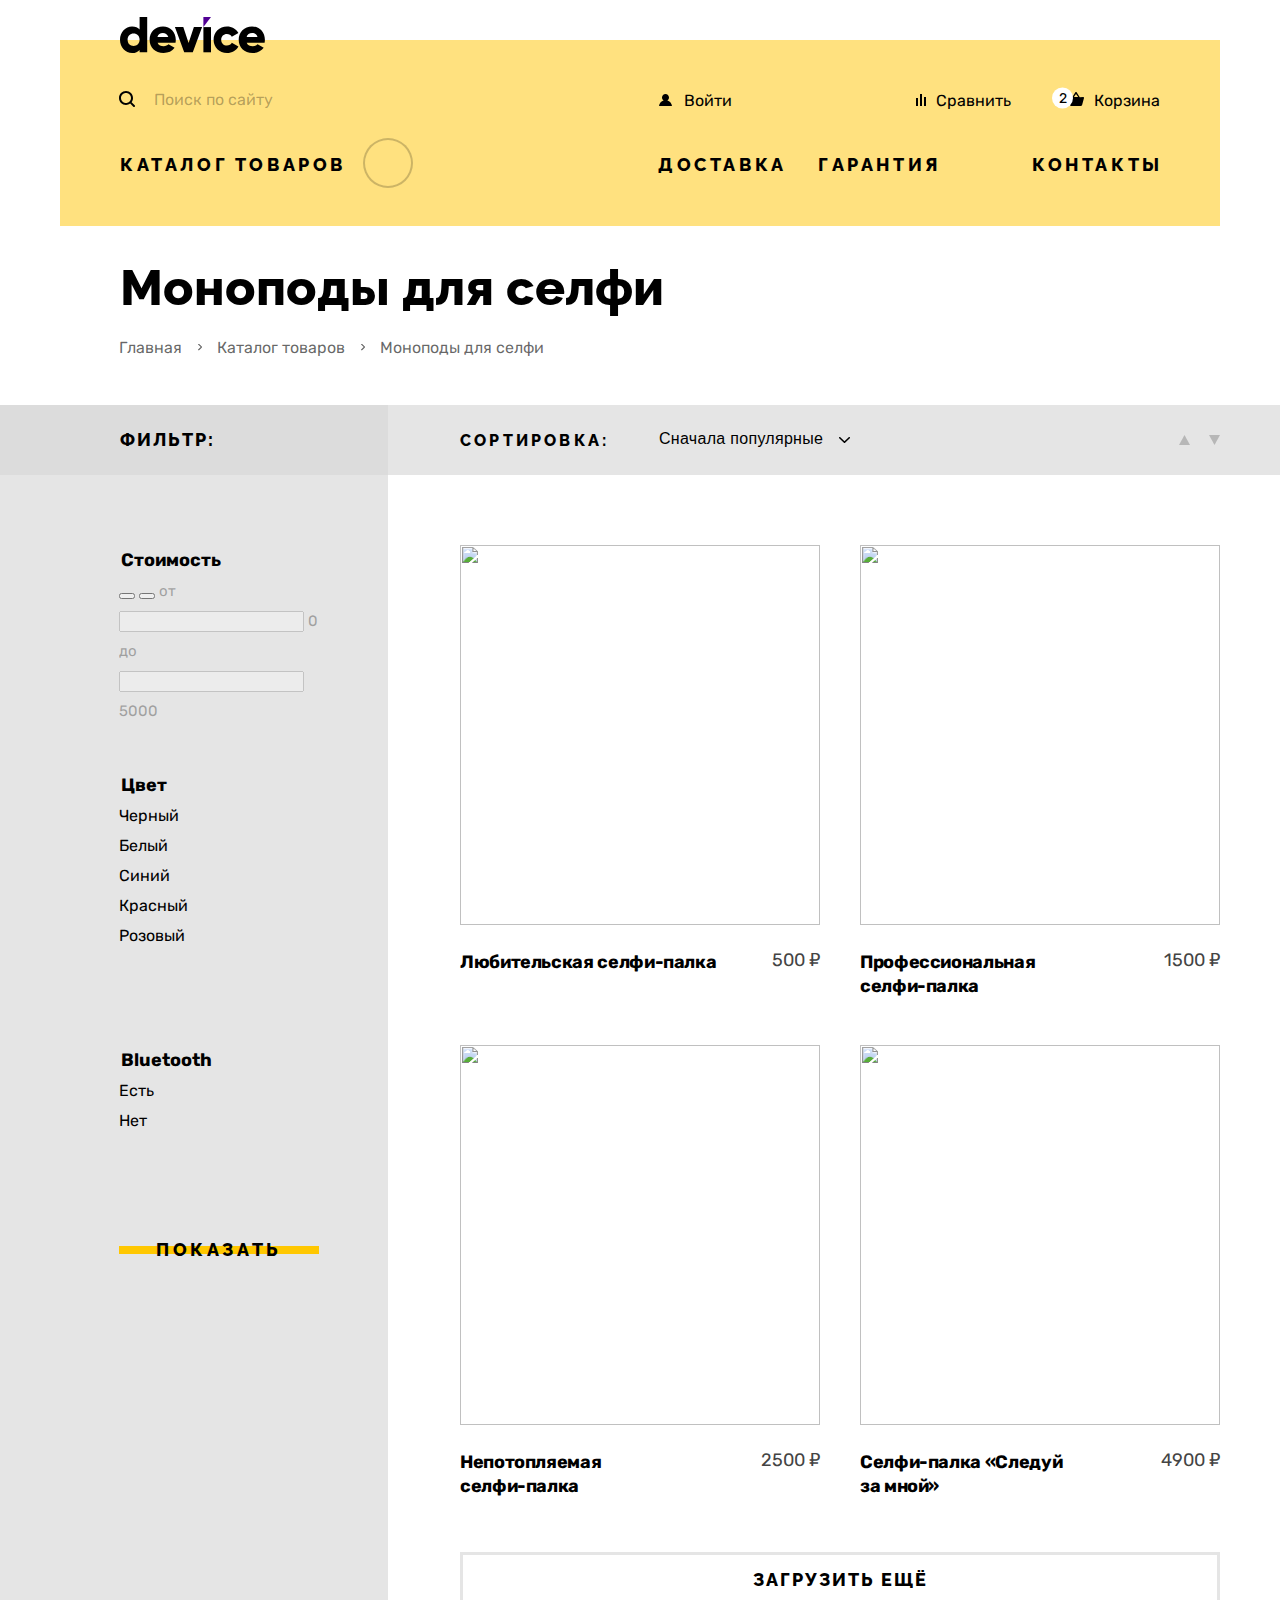
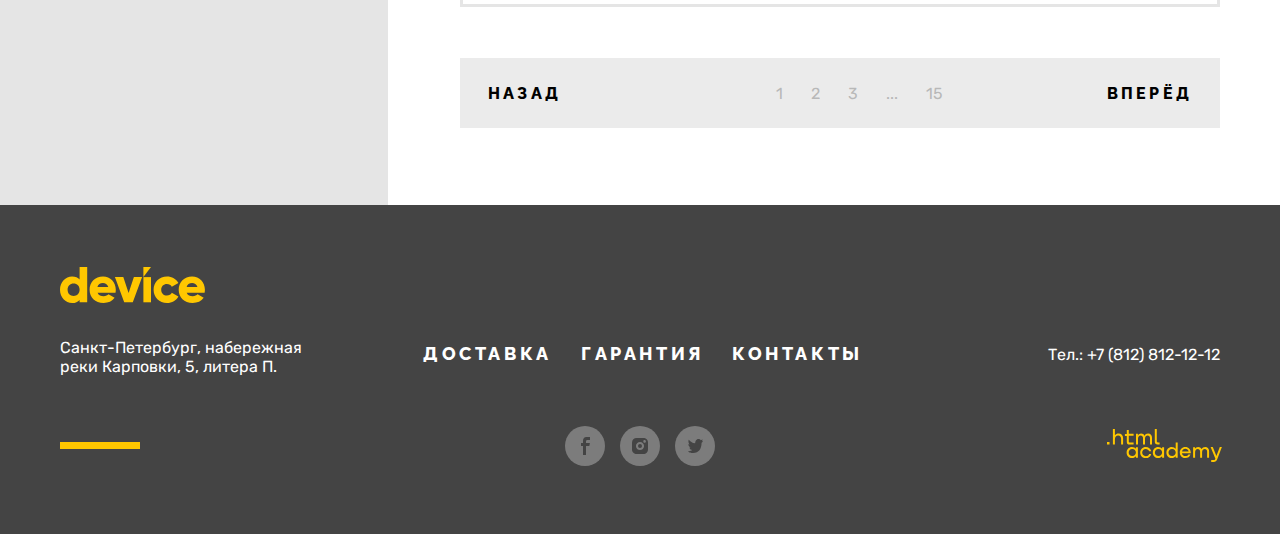
==== commit ecc224f3: "Оформление элементов страницы каталога" ====
--- a/catalog.html
+++ b/catalog.html
@@ -96,13 +96,13 @@
             <h1 class="inner-header__title">Моноподы для селфи</h1>
             <ul class="breadcrumbs">
                 <li class="breadcrumbs-item">
-                    <a href="index.html">Главная</a>
+                    <a class="breadcrumbs-link" href="index.html">Главная</a>
                 </li>
                 <li class="breadcrumbs-item">
-                    <a href="#">Каталог товаров</a>
+                    <a class="breadcrumbs-link" href="#">Каталог товаров</a>
                 </li>
                 <li class="breadcrumbs-item">
-                    <a href="#">Моноподы для селфи</a>
+                    <a class="breadcrumbs-link" href="#">Моноподы для селфи</a>
                 </li>
             </ul>
         </header>
@@ -201,15 +201,24 @@
             <form class="sorting-type">
                 <label class="sorting-label" for="sorting">Сортировка:</label>
                 <select class="select-control" id="sorting" name="sorting">
-                    <option value="popular">Сначала популярное</option>
+                    <option value="popular">Сначала популярные</option>
                     <option value="cheap">Сначала дешёвое</option>
                     <option value="expensive">Сначала дорогое</option>
                 </select>
-                <button class="visually-hidden" type="submit">Отсортировать продукты</button>
+                <button class="visually-hidden" tabindex="-1" type="submit">Отсортировать продукты</button>
                 <a href="#" class="sorting__button-up">
+                    <svg class="sorting-icon" aria-hidden="true" focusable="false" width="11" height="10"
+                         viewBox="0 0 11 10" xmlns="http://www.w3.org/2000/svg">
+                        <path d="M5.5 0L11 10H0"/>
+                    </svg>
                     <span class="visually-hidden">Сортировка от большего к меньшему</span>
                 </a>
                 <a href="#" class="sorting__button-down">
+                    <svg class="sorting-icon" aria-hidden="true" focusable="false" width="11" height="10"
+                         viewBox="0 0 11 10" xmlns="http://www.w3.org/2000/svg">
+                        <path d="M5.5 10L0 0H11"/>
+                    </svg>
+                    
                     <span class="visually-hidden">Сортировка от меньшего к большему</span>
                 </a>
             </form>
@@ -265,7 +274,7 @@
                     <a href="#" class="product-card__button button visually-hidden">Подробнее</a>
                 </li>
             </ul>
-            <button class="button product-card__show-more" type="button">Загрузить еще</button>
+            <button class="product-card__show-more" type="button">Загрузить ещё</button>
             
             <ul class="pagination">
                 <li class="pagination-item-first">
--- a/css/styles.css
+++ b/css/styles.css
@@ -1531,11 +1531,11 @@
 /* свойства header страницы каталога */
 
 .main-inner__header {
-  padding: 37px 0 50px 60px;
+  padding: 37px 0 43px 60px;
 }
 
 .inner-header__title {
-  margin-bottom: 24px;
+  margin-bottom: 19px;
   font-family: "Raleway", sans-serif;
   font-size: 50px;
   line-height: 50px;
@@ -1544,18 +1544,46 @@
 
 .breadcrumbs {
   display: flex;
+  gap: 11px;
+  margin-left: -13px;
 }
 
 .breadcrumbs-item {
-  margin-right: 36px;
+  position: relative;
+}
+
+.breadcrumbs-item:not(:last-child)::after {
+  position: absolute;
+  width: 4px;
+  height: 7px;
+  content: "";
+  right: -8px;
+  transform: translateY(-50%);
+  top: 50%;
+  background: url("../img/cat-beardcrums-arrow.svg") 50% 50% no-repeat;
+  opacity: 0.6;
+}
+
+.breadcrumbs-link {
+  padding: 5px 12px 6px 12px;
   font-size: 16px;
   line-height: 19px;
-  opacity: 0.6;
-}
-
-.breadcrumbs-item a {
+  text-decoration: none;
+  color: rgba(0, 0, 0, 0.6);
+}
+
+.breadcrumbs-link:hover {
+  color: rgba(0, 0, 0, 0.6);
   color: #000000;
-  text-decoration: none;
+}
+
+.breadcrumbs-link:focus {
+  outline: 5px #af4fff solid;
+  color: rgba(0, 0, 0, 0.6);
+}
+
+.breadcrumbs-link:active {
+  color: rgba(0, 0, 0, 0.3);
 }
 
 /* свойства секции catalog */
@@ -1648,7 +1676,7 @@
 }
 
 .sorting-label {
-  width: 200px;
+  width: 186px;
   font-family: "Raleway", sans-serif;
   font-size: 16px;
   line-height: 19px;
@@ -1658,27 +1686,65 @@
 }
 
 .select-control {
+  position: relative;
+  z-index: 0;
+  padding: 4px 41px 7px 13px;
   margin-right: auto;
   font-size: 16px;
   line-height: 19px;
-  background-color: #e5e5e5;
   border: none;
-}
-
-.sorting__button-up {
+  appearance: none;
+  background: url("../img/cat-select-arrow.svg") #e5e5e5 right 15px center no-repeat;
+  outline: none;
+  letter-spacing: 0.3px;
+}
+
+.select-control:hover {
+  color: rgba(0, 0, 0, 0.6);
+  background-image: url("../img/cat-select-arrow-hover.svg");
+}
+
+.select-control:focus {
+  color: #000000;
+  outline: 5px solid #af4fff;
+
+}
+
+.select-control:active {
+  color: rgba(0, 0, 0, 0.3);
+  background-image: url("../img/cat-select-arrow-active.svg");
+}
+
+.sorting__button-up,
+.sorting__button-down {
+  display: flex;
+  width: 30px;
+  height: 30px;
+  fill: rgba(0, 0, 0, 0.2);
+}
+
+.sorting__button-down {
+  margin-right: -9px;
+}
+
+.sorting__button-up:hover,
+.sorting__button-down:hover {
+  fill: rgba(0, 0, 0, 0.5);
+}
+
+.sorting__button-up:focus,
+.sorting__button-down:focus {
+  outline: 5px #af4fff solid;
+}
+
+.sorting__button-up:active,
+.sorting__button-down:active {
+  fill: #000000;
+}
+
+.sorting-icon {
   display: block;
-  padding: 10px;
-  width: 11px;
-  height: 10px;
-  background: url(../img/sorting-up.svg) 50% 50% no-repeat;
-}
-
-.sorting__button-down {
-  display: block;
-  padding: 10px 0 10px 10px;
-  width: 11px;
-  height: 10px;
-  background: url(../img/sorting-down.svg) 50% 50% no-repeat;
+  margin: auto;
 }
 
 .product-card {
@@ -1735,6 +1801,30 @@
   letter-spacing: 2px;
   border: solid 3px rgba(0, 0, 0, 0.1);
   cursor: pointer;
+  font-family: "Raleway", sans-serif;
+  font-size: 18px;
+  line-height: 21px;
+  color: #000000;
+  text-transform: uppercase;
+  text-decoration: none;
+  box-sizing: border-box;
+}
+
+.product-card__show-more:hover {
+  border-color: #000000;
+}
+
+.product-card__show-more:focus {
+  outline: 3px solid #af4fff;
+  border-color: #af4fff;
+}
+
+.product-card__show-more:active {
+  color: rgba(0, 0, 0, 0.3);
+}
+
+.catalog__button {
+  width: 200px;
 }
 
 .pagination {
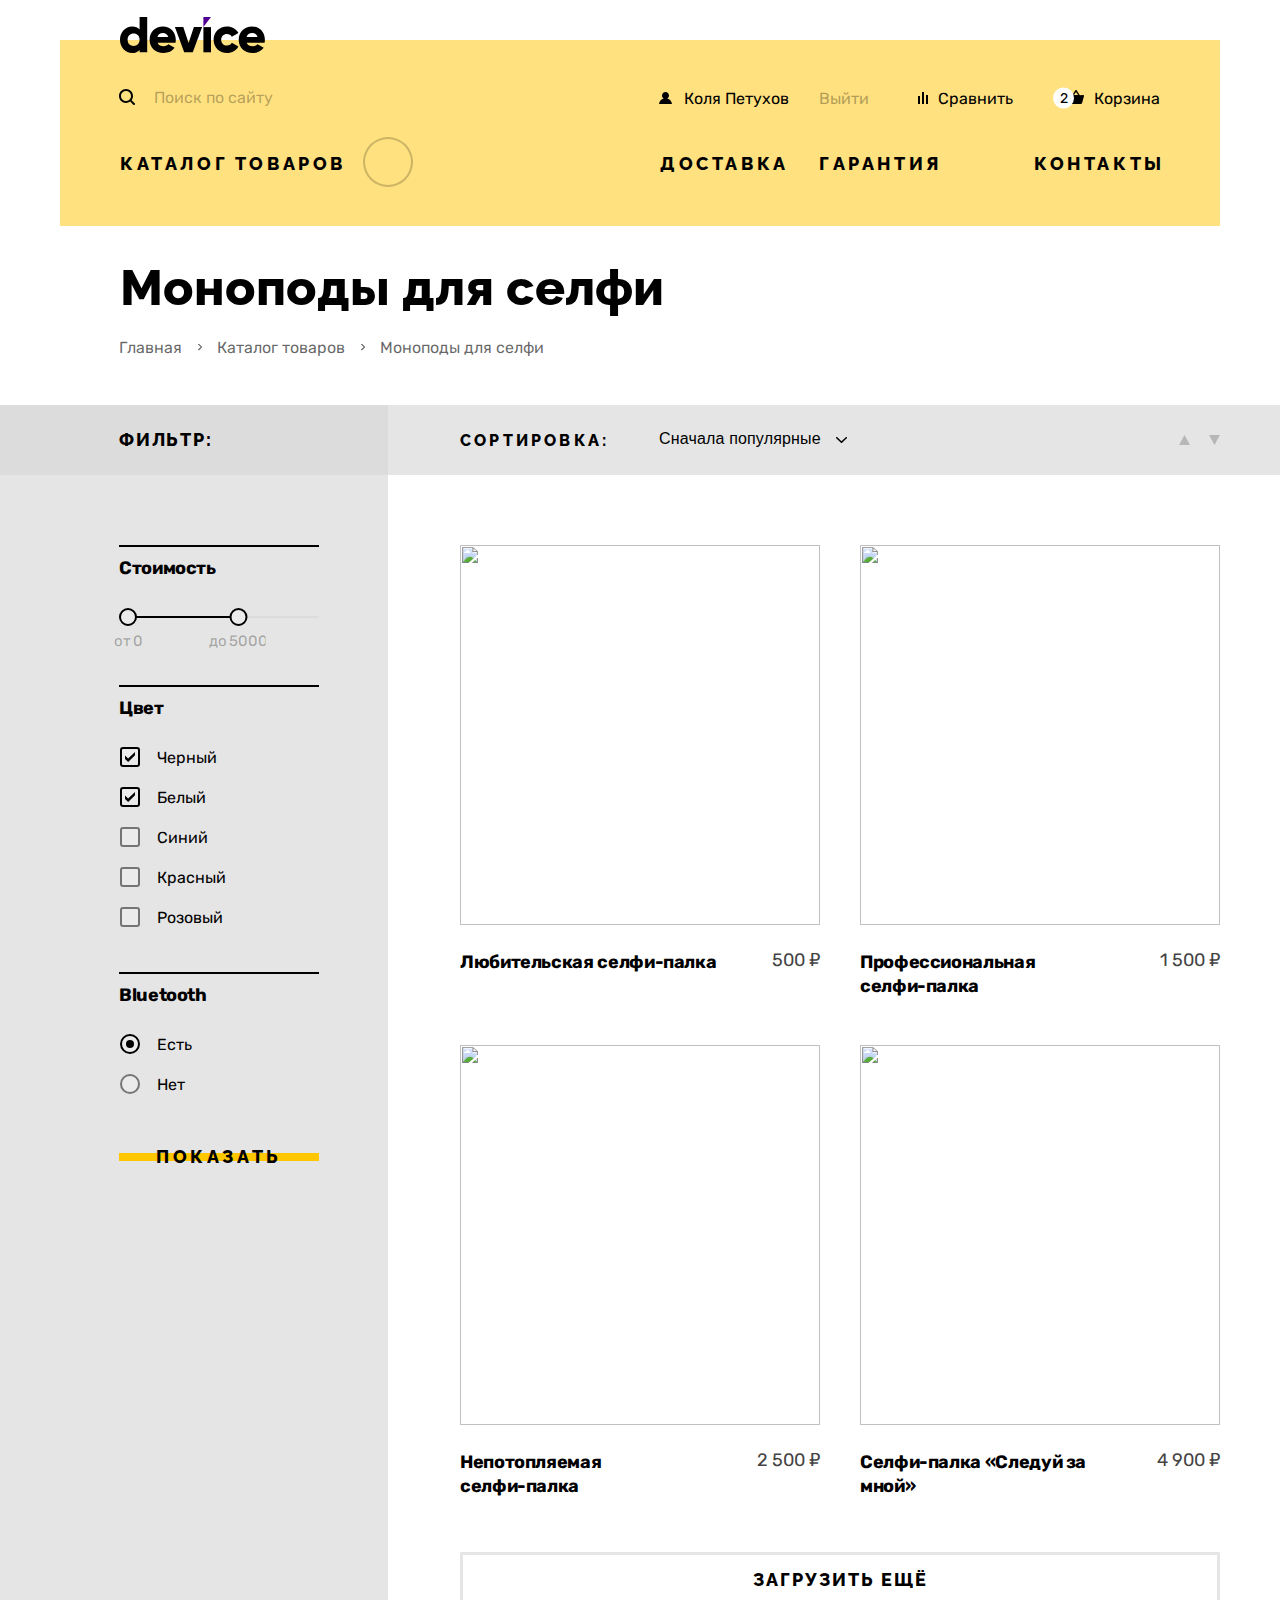
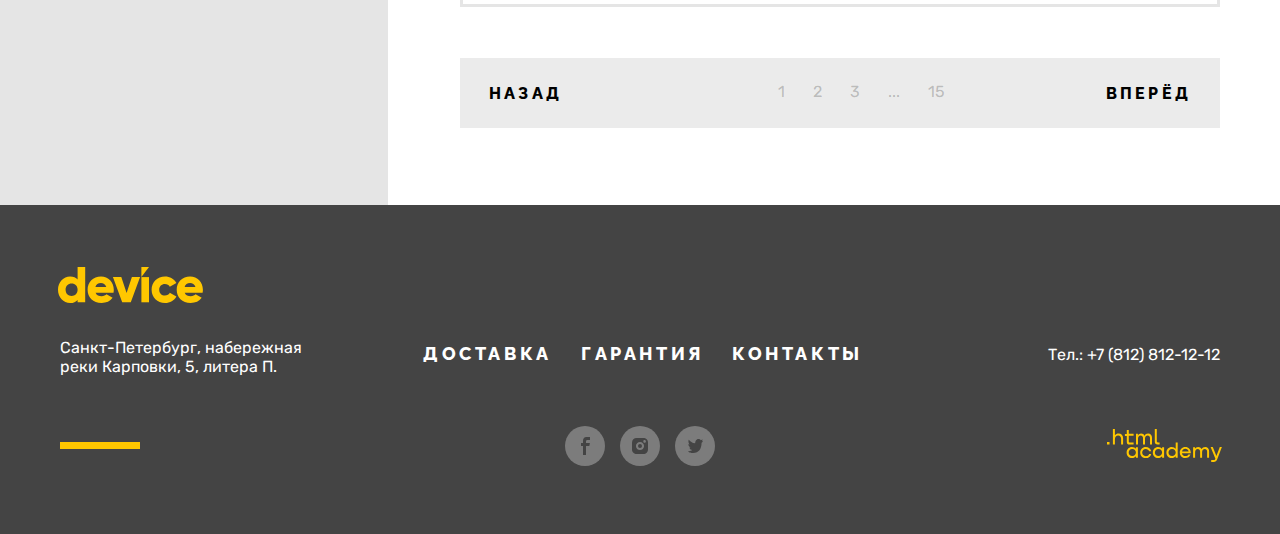
==== commit e426fc85: "Закончил оформление формы с фильтрами" ====
--- a/catalog.html
+++ b/catalog.html
@@ -2,372 +2,392 @@
 <html lang="ru">
 
 <head>
-    <meta charset="utf-8">
-    <title>HTML Academy: Девайс Каталог</title>
-    <link rel="stylesheet" href="css/styles.css">
+  <meta charset="utf-8">
+  <title>HTML Academy: Девайс Каталог</title>
+  <link rel="stylesheet" href="css/styles.css">
 </head>
 
 <body>
 <header class="page-header">
-    <img class="page-header__logo" src="img/logo-device.svg" alt="Логотип Device" width="145" height="36">
-    <nav class="page-header__navigation">
-        <ul class="navigation__list navigation-user">
-            <li class="navigation-user__search-item">
-                <form class="navigation-user__form" method="GET" action="https://echo.htmlacademy.ru/">
-                    <button class="navigation-user__button-search" type="submit">
-                        <span class="visually-hidden">Поиск</span>
-                    </button>
-                    <span class="visually-hidden">Поиск</span>
-                    <input class="navigation-user__input" type="text" name="search" placeholder="Поиск по сайту">
-                    <button class="navigation-user__button-find">
-                        Найти
-                        <span class="visually-hidden">Найти</span>
-                    </button>
-                </form>
-            
-            </li>
-            <li class="navigation-user__login-item">
-                <a class="navigation-user__link navigation-user__login-link" href="#">
-                    <svg class="login-icon" aria-hidden="true" focusable="false" width="13" height="12"
-                         xmlns="http://www.w3.org/2000/svg">
-                        <path
-                                d="M0 12h13c-.2-2.6-2.1-4.8-4.7-5.5 1-.6 1.7-1.7 1.7-3C10 1.6 8.4 0 6.5 0S3 1.6 3 3.5c0 1.3.7 2.4 1.7 3C2.1 7.2.2 9.4 0 12Z"/>
-                    </svg>
-                    Войти</a>
-            </li>
-            <li class="navigation-user__compare-item">
-                <a class="navigation-user__link navigation-user__compare-link" href="#">
-                    <svg class="compare-icon" aria-hidden="true" focusable="false" width="10" height="12"
-                         xmlns="http://www.w3.org/2000/svg">
-                        <path d="M6 0H4v12h2V0ZM2 4H0v8h2V4ZM10 3H8v9h2V3Z"/>
-                    </svg>
-                    Сравнить
-                </a>
-            </li>
-            <li class="navigation-user__cart-item">
-                <a class="navigation-user__link navigation-user__cart-link" href="#">
-                    <svg class="cart-icon" aria-hidden="true" focusable="false" width="16" height="14"
-                         xmlns="http://www.w3.org/2000/svg">
-                        <path
-                                d="m15.3 5-3.5.2L8.6.3C8.5.1 8.2 0 8 0c-.2 0-.5.1-.6.3L4.2 5.2H.7c-.4 0-.7.3-.7.7v.2l1.9 6.8c.2.7.7 1.1 1.4 1.1h9.4c.7 0 1.2-.4 1.4-1.1L16 6v-.2c0-.4-.3-.8-.7-.8ZM8 1.9l2.2 3.2H5.9L8 1.9Z"/>
-                    </svg>
-                    Корзина</a>
-            </li>
+  <img class="page-header__logo" src="img/logo-device.svg" alt="Логотип Device" width="145" height="36">
+  <nav class="page-header__navigation">
+    <ul class="navigation__list navigation-user">
+      <li class="navigation-user__search-item">
+        <form class="navigation-user__form" method="GET" action="https://echo.htmlacademy.ru/">
+          <button class="navigation-user__button-search" type="submit">
+            <span class="visually-hidden">Поиск</span>
+          </button>
+          <span class="visually-hidden">Поиск</span>
+          <label class="visually-hidden" for="nav-search">Поиск по сайту</label>
+          <input class="navigation-user__input" type="text" id="nav-search" name="search"
+                 placeholder="Поиск по сайту">
+          <button class="navigation-user__button-find">
+            Найти
+            <span class="visually-hidden">Найти</span>
+          </button>
+        </form>
+      
+      </li>
+      <li class="navigation-user__login-item">
+        <a class="navigation-user__link navigation-user__login-link" href="#">
+          <svg class="login-icon" aria-hidden="true" focusable="false" width="13" height="12"
+               xmlns="http://www.w3.org/2000/svg">
+            <path
+                    d="M0 12h13c-.2-2.6-2.1-4.8-4.7-5.5 1-.6 1.7-1.7 1.7-3C10 1.6 8.4 0 6.5 0S3 1.6 3 3.5c0 1.3.7 2.4 1.7 3C2.1 7.2.2 9.4 0 12Z"/>
+          </svg>
+          Коля Петухов</a>
+      </li>
+      <li class="navigation-user__exit">
+        <a class="navigation-user__link navigation-user__exit-link" href="#">Выйти</a>
+      </li>
+      <li class="navigation-user__compare-item">
+        <a class="navigation-user__link navigation-user__compare-link" href="#">
+          <svg class="compare-icon" aria-hidden="true" focusable="false" width="10" height="12"
+               xmlns="http://www.w3.org/2000/svg">
+            <path d="M6 0H4v12h2V0ZM2 4H0v8h2V4ZM10 3H8v9h2V3Z"/>
+          </svg>
+          Сравнить
+        </a>
+      </li>
+      <li class="navigation-user__cart-item">
+        <a class="navigation-user__link navigation-user__cart-link" href="#">
+          <svg class="cart-icon" aria-hidden="true" focusable="false" width="16" height="14"
+               xmlns="http://www.w3.org/2000/svg">
+            <path
+                    d="m15.3 5-3.5.2L8.6.3C8.5.1 8.2 0 8 0c-.2 0-.5.1-.6.3L4.2 5.2H.7c-.4 0-.7.3-.7.7v.2l1.9 6.8c.2.7.7 1.1 1.4 1.1h9.4c.7 0 1.2-.4 1.4-1.1L16 6v-.2c0-.4-.3-.8-.7-.8ZM8 1.9l2.2 3.2H5.9L8 1.9Z"/>
+          </svg>
+          Корзина</a>
+      </li>
+    </ul>
+    
+    <ul class="navigation__list navigation-main">
+      <li class="navigation-main__catalog-item">
+        <a class="navigation-main__catalog-link" href="catalog.html">Каталог товаров</a>
+        <details class="navigation-main__catalog-details">
+          <summary class="navigation-main__plus-button">
+          </summary>
+          <ul class="navigation-main__summary-list">
+            <li class="navigation-main__summary-item"><a class="summary-link" href="#">Виртуальная
+                                                                                       реальность</a></li>
+            <li class="navigation-main__summary-item"><a class="summary-link" href="#">Фитнес-браслеты</a>
+            </li>
+            <li class="navigation-main__summary-item"><a class="summary-link" href="#">Квадрокоптеры</a>
+            </li>
+            <li class="navigation-main__summary-item"><a class="summary-link" href="#">Моноподы для
+                                                                                       cелфи</a></li>
+            <li class="navigation-main__summary-item item-double-row"><a class="summary-link" href="#">Умные
+                                                                                                       часы</a>
+            </li>
+            <li class="navigation-main__summary-item"><a class="summary-link" href="#">Экшн-камеры</a></li>
+          </ul>
+        </details>
+      </li>
+      <li class="navigation-main__delivery-item">
+        <a class="navigation-main__link" href="#">Доставка</a>
+      </li>
+      <li class="navigation-main__warranty-item">
+        <a class="navigation-main__link" href="#">Гарантия</a>
+      </li>
+      <li class="navigation-main__contacts-item">
+        <a class="navigation-main__link" href="#">Контакты</a>
+      </li>
+    </ul>
+  </nav>
+</header>
+
+<main class="main-inner main-container">
+  <div class="page-container">
+    <header class="main-inner__header">
+      <h1 class="inner-header__title">Моноподы для селфи</h1>
+      <ul class="breadcrumbs">
+        <li class="breadcrumbs-item">
+          <a class="breadcrumbs-link" href="index.html">Главная</a>
+        </li>
+        <li class="breadcrumbs-item">
+          <a class="breadcrumbs-link" href="#">Каталог товаров</a>
+        </li>
+        <li class="breadcrumbs-item">
+          <a class="breadcrumbs-link" href="#">Моноподы для селфи</a>
+        </li>
+      </ul>
+    </header>
+  </div>
+  <section class="catalog">
+    <h2 class="visually-hidden">Список товаров с фильтрами</h2>
+    <div class="title-wrapper">
+      <div class="catalog__title">Фильтр:</div>
+    </div>
+    <div class="catalog-filter-wrapper">
+      <form class="catalog__filter" action="https://echo.htmlacademy.ru/" method="get">
+        <fieldset class="catalog__filter-group">
+          <legend class="catalog__filter-title">Стоимость</legend>
+          <div class="filter__range-scale">
+            <div class="filter__range-bar" style="left: 9px; width: 110px">
+              <div class="range-wrapper range-wrapper-min">
+                <button class="range-toggle toggle-min" type="button">
+                  <span class="visually-hidden">Изменить минимальную цену.</span>
+                </button>
+                <label class="catalog__range-label range-label_min">
+                  от <input class="catalog__range-input" type="number" name="min-price" value="0"
+                            tabindex="-1">
+                </label>
+              </div>
+              <div class="range-wrapper range-wrapper-max range-label-max">
+                <button class="range-toggle toggle-max" type="button">
+                  <span class="visually-hidden">Изменить максимальную цену.</span>
+                </button>
+                <label class="catalog__range-label">
+                  до <input class="catalog__range-input" type="number" name="max-price" value="5000" tabindex="-1"
+                >
+                </label>
+              </div>
+            </div>
+          </div>
+        </fieldset>
+        
+        <fieldset class="catalog__filter-group">
+          <legend class="catalog__filter-title">Цвет</legend>
+          <ul class="catalog__filter-list">
+            <li class="catalog__filter-item">
+              <label class="control">
+                <input class="visually-hidden control__input" type="checkbox" name="color-black"
+                       checked>
+                <span class="control__mark"></span>
+                <span class="control__label">Черный</span>
+              </label>
+            </li>
+            <li class="catalog__filter-item">
+              <label class="control">
+                <input class="visually-hidden control__input" type="checkbox" name="color-white"
+                       checked>
+                <span class="control__mark"></span>
+                <span class="control__label">Белый</span>
+              </label>
+            </li>
+            <li class="catalog__filter-item">
+              <label class="control">
+                <input class="visually-hidden control__input" type="checkbox" name="color-blue">
+                <span class="control__mark"></span>
+                <span class="control__label">Синий</span>
+              </label>
+            </li>
+            <li class="catalog__filter__item">
+              <label class="control">
+                <input class="visually-hidden control__input" type="checkbox" name="color-red">
+                <span class="control__mark"></span>
+                <span class="control__label">Красный</span>
+              </label>
+            </li>
+            <li class="catalog__filter-item">
+              <label class="control">
+                <input class="visually-hidden control__input" type="checkbox" name="color-pink">
+                <span class="control__mark"></span>
+                <span class="control__label">Розовый</span>
+              </label>
+            </li>
+          </ul>
+        </fieldset>
+        
+        <fieldset class="catalog__filter-group">
+          <legend class="catalog__filter-title">Bluetooth</legend>
+          <ul class="catalog__filter-list">
+            <li class="catalog__filter-item">
+              <label class="control">
+                <input class="visually-hidden control__input" type="radio" name="bluetooth" value="yes"
+                       checked>
+                <span class="control__mark"></span>
+                <span class="control__label">Есть</span>
+              </label>
+            </li>
+            <li class="catalog__filter-item">
+              <label class="control">
+                <input class="visually-hidden control__input" type="radio" name="bluetooth" value="no">
+                <span class="control__mark"></span>
+                <span class="control__label">Нет</span>
+              </label>
+            </li>
+          </ul>
+        </fieldset>
+        <button class="button catalog__button" type="submit">Показать</button>
+      </form>
+    </div>
+    
+    <div class="sorting-wrapper">
+      <form class="sorting-type">
+        <label class="sorting-label" for="sorting">Сортировка:</label>
+        <select class="select-control" id="sorting" name="sorting">
+          <option value="popular">Сначала популярные</option>
+          <option value="cheap">Сначала дешёвое</option>
+          <option value="expensive">Сначала дорогое</option>
+        </select>
+        <button class="visually-hidden" tabindex="-1" type="submit">Отсортировать продукты</button>
+        <a href="#" class="sorting__button-up">
+          <svg class="sorting-icon" aria-hidden="true" focusable="false" width="11" height="10"
+               viewBox="0 0 11 10" xmlns="http://www.w3.org/2000/svg">
+            <path d="M5.5 0L11 10H0"/>
+          </svg>
+          <span class="visually-hidden">Сортировка от большего к меньшему</span>
+        </a>
+        <a href="#" class="sorting__button-down">
+          <svg class="sorting-icon" aria-hidden="true" focusable="false" width="11" height="10"
+               viewBox="0 0 11 10" xmlns="http://www.w3.org/2000/svg">
+            <path d="M5.5 10L0 0H11"/>
+          </svg>
+          
+          <span class="visually-hidden">Сортировка от меньшего к большему</span>
+        </a>
+      </form>
+    </div>
+    
+    <div class="product-cards__wrapper">
+      <ul class="product-card__list">
+        
+        <li class="product-card">
+          <div class="visually-hidden product-card_new"></div>
+          <a class="product-card__link" href="#">
+            <img class="product-card__image" src="img/catpage-product-1.jpg" alt="" width="360"
+                 height="380">
+            <div class="product-card__wrapper">
+              <h3 class="product-card__title">Любительская селфи-палка</h3>
+              <p class="product-card__price">500 ₽</p>
+            </div>
+          </a>
+          <a href="#" class="product-card__button button">Подробнее</a>
+        </li>
+        
+        <li class="product-card">
+          <div class="visually-hidden product-card_new"></div>
+          <a class="product-card__link" href="#">
+            <img class="product-card__image" src="img/catpage-product-2.jpg" alt="" width="360"
+                 height="380">
+            <div class="product-card__wrapper">
+              <h3 class="product-card__title">Профессиональная<br>селфи-палка</h3>
+              <p class="product-card__price">1 500 ₽</p>
+            </div>
+          </a>
+          <a href="#" class="product-card__button button">Подробнее</a>
+        </li>
+        
+        <li class=" product-card">
+          <div class="visually-hidden product-card_new"></div>
+          <a class="product-card__link" href="#">
+            <img class="product-card__image" src="img/catpage-product-3.jpg" alt="" width="360"
+                 height="380">
+            <div class="product-card__wrapper">
+              <h3 class="product-card__title">Непотопляемая<br>селфи-палка</h3>
+              <p class="product-card__price">2 500 ₽</p>
+            </div>
+          </a>
+          <a href="#" class="product-card__button button">Подробнее</a>
+        </li>
+        
+        <li class=" product-card">
+          <div class="product-card_new"></div>
+          <a class="product-card__link" href="#">
+            <img class="product-card__image" src="img/catpage-product-4.jpg" alt="" width="360"
+                 height="380">
+            <div class="product-card__wrapper">
+              <h3 class="product-card__title">Селфи-палка «Следуй за<br>мной»</h3>
+              <p class="product-card__price">4 900 ₽</p>
+            </div>
+          </a>
+          <a href="#" class="product-card__button button">Подробнее</a>
+        </li>
+      </ul>
+      <button class="product-card__show-more" type="button">Загрузить ещё</button>
+      
+      <ul class="pagination">
+        <li class="pagination-item-first">
+          <a class="pagination-prev" href="#">назад</a>
+        </li>
+        <li class="pagination-item">
+          <a class="pagination-link" href="#">1</a>
+        </li>
+        <li class="pagination-item">
+          <a class="pagination-link" href="#">2</a>
+        </li>
+        <li class="pagination-item">
+          <a class="pagination-link" href="#">3</a>
+        </li>
+        <li class="pagination-item">
+          <a class="pagination-link" href="#">...</a>
+        </li>
+        <li class="pagination-item">
+          <a class="pagination-link" href="#">15</a>
+        </li>
+        <li class="pagination-item-last">
+          <a class="pagination-next" href="#">вперёд</a>
+        </li>
+      </ul>
+    </div>
+  </section>
+</main>
+
+<footer class="page-footer">
+  <div class="page-container">
+    <img class="page-footer__logo" src="img/logo-device-footer.svg" alt="Логотип Device" width="145" height="36">
+    <div class="page-footer__wrapper">
+      <address class="page-footer__address">
+        <a href="#" class="page-footer__address-text">Санкт-Петербург, набережная реки Карповки, 5, литера
+                                                      П.</a>
+      </address>
+      <nav class="page-footer__navigation">
+        <ul class="navigation__list-footer">
+          <li class="navigation-footer__item">
+            <a class="navigation-footer__link" href="#">Доставка</a>
+          </li>
+          <li class="navigation-footer__item">
+            <a class="navigation-footer__link" href="#">Гарантия</a>
+          </li>
+          <li class="navigation-footer__item">
+            <a class="navigation-footer__link" href="#">Контакты</a>
+          </li>
         </ul>
-        
-        <ul class="navigation__list navigation-main">
-            <li class="navigation-main__catalog-item">
-                <a class="navigation-main__catalog-link" href="catalog.html">Каталог товаров</a>
-                <details class="navigation-main__catalog-details">
-                    <summary class="navigation-main__plus-button">
-                    </summary>
-                    <ul class="navigation-main__summary-list">
-                        <li class="navigation-main__summary-item"><a class="summary-link" href="#">Виртуальная
-                            реальность</a></li>
-                        <li class="navigation-main__summary-item"><a class="summary-link" href="#">Фитнес-браслеты</a>
-                        </li>
-                        <li class="navigation-main__summary-item"><a class="summary-link" href="#">Квадрокоптеры</a>
-                        </li>
-                        <li class="navigation-main__summary-item"><a class="summary-link" href="#">Моноподы для
-                            cелфи</a></li>
-                        <li class="navigation-main__summary-item item-double-row"><a class="summary-link" href="#">Умные
-                            часы</a>
-                        </li>
-                        <li class="navigation-main__summary-item"><a class="summary-link" href="#">Экшн-камеры</a></li>
-                    </ul>
-                </details>
-            </li>
-            <li class="navigation-main__delivery-item">
-                <a class="navigation-main__link" href="#">Доставка</a>
-            </li>
-            <li class="navigation-main__warranty-item">
-                <a class="navigation-main__link" href="#">Гарантия</a>
-            </li>
-            <li class="navigation-main__contacts-item">
-                <a class="navigation-main__link" href="#">Контакты</a>
-            </li>
-        </ul>
-    </nav>
-</header>
-
-<main class="main-inner main-container">
-    <div class="page-container">
-        <header class="main-inner__header">
-            <h1 class="inner-header__title">Моноподы для селфи</h1>
-            <ul class="breadcrumbs">
-                <li class="breadcrumbs-item">
-                    <a class="breadcrumbs-link" href="index.html">Главная</a>
-                </li>
-                <li class="breadcrumbs-item">
-                    <a class="breadcrumbs-link" href="#">Каталог товаров</a>
-                </li>
-                <li class="breadcrumbs-item">
-                    <a class="breadcrumbs-link" href="#">Моноподы для селфи</a>
-                </li>
-            </ul>
-        </header>
-    </div>
-    <section class="catalog">
-        <h2 class="visually-hidden">Список товаров с фильтрами</h2>
-        <div class="title-wrapper">
-            <div class="catalog__title">Фильтр:</div>
-        </div>
-        <div class="catalog-filter-wrapper">
-            <form class="catalog__filter" action="https://echo.htmlacademy.ru/" method="get">
-                <fieldset class="catalog__filter-group">
-                    <legend class="catalog__filter-title">Стоимость</legend>
-                    <button class="range-toggle toggle-min" type="button">
-                        <span class="visually-hidden">Изменить минимальную цену.</span>
-                    </button>
-                    <button class="range-toggle toggle-max" type="button">
-                        <span class="visually-hidden">Изменить максимальную цену.</span>
-                    </button>
-                    <label class="catalog__filter-label">
-                        от <input class="catalog__filter-input" type="number" name="min-price"> 0
-                    </label>
-                    <label class="catalog__filter-label">
-                        до <input class="catalog__filter-input" type="number" name="max-price"> 5000
-                    </label>
-                </fieldset>
-                
-                <fieldset class="catalog__filter-group">
-                    <legend class="catalog__filter-title">Цвет</legend>
-                    <ul class="catalog__filter-list">
-                        <li class="catalog__filter-item">
-                            <label class="control">
-                                <input class="visually-hidden control__input" type="checkbox" name="color-black"
-                                       checked>
-                                <span class="control__mark"></span>
-                                <span class="control__label">Черный</span>
-                            </label>
-                        </li>
-                        <li class="catalog__filter-item">
-                            <label class="control">
-                                <input class="visually-hidden control__input" type="checkbox" name="color-white"
-                                       checked>
-                                <span class="control__mark"></span>
-                                <span class="control__label">Белый</span>
-                            </label>
-                        </li>
-                        <li class="catalog__filter-item">
-                            <label class="control">
-                                <input class="visually-hidden control__input" type="checkbox" name="color-blue">
-                                <span class="control__mark"></span>
-                                <span class="control__label">Синий</span>
-                            </label>
-                        </li>
-                        <li class="catalog__filter__item">
-                            <label class="control">
-                                <input class="visually-hidden control__input" type="checkbox" name="color-red">
-                                <span class="control__mark"></span>
-                                <span class="control__label">Красный</span>
-                            </label>
-                        </li>
-                        <li class="catalog__filter-item">
-                            <label class="control">
-                                <input class="visually-hidden control__input" type="checkbox" name="color-pink">
-                                <span class="control__mark"></span>
-                                <span class="control__label">Розовый</span>
-                            </label>
-                        </li>
-                    </ul>
-                </fieldset>
-                
-                <fieldset class="catalog__filter-group">
-                    <legend class="catalog__filter-title">Bluetooth</legend>
-                    <ul class="catalog__filter-list">
-                        <li class="catalog__filter-item">
-                            <label class="control">
-                                <input class="visually-hidden control__input" type="radio" name="bluetooth" value="yes"
-                                       checked>
-                                <span class="control__mark"></span>
-                                <span class="control__label">Есть</span>
-                            </label>
-                        </li>
-                        <li class="catalog__filter-item">
-                            <label class="control">
-                                <input class="visually-hidden control__input" type="radio" name="bluetooth" value="no">
-                                <span class="control__mark"></span>
-                                <span class="control__label">Нет</span>
-                            </label>
-                        </li>
-                    </ul>
-                </fieldset>
-                <button class="button catalog__button" type="submit">Показать</button>
-            </form>
-        </div>
-        
-        <div class="sorting-wrapper">
-            <form class="sorting-type">
-                <label class="sorting-label" for="sorting">Сортировка:</label>
-                <select class="select-control" id="sorting" name="sorting">
-                    <option value="popular">Сначала популярные</option>
-                    <option value="cheap">Сначала дешёвое</option>
-                    <option value="expensive">Сначала дорогое</option>
-                </select>
-                <button class="visually-hidden" tabindex="-1" type="submit">Отсортировать продукты</button>
-                <a href="#" class="sorting__button-up">
-                    <svg class="sorting-icon" aria-hidden="true" focusable="false" width="11" height="10"
-                         viewBox="0 0 11 10" xmlns="http://www.w3.org/2000/svg">
-                        <path d="M5.5 0L11 10H0"/>
-                    </svg>
-                    <span class="visually-hidden">Сортировка от большего к меньшему</span>
-                </a>
-                <a href="#" class="sorting__button-down">
-                    <svg class="sorting-icon" aria-hidden="true" focusable="false" width="11" height="10"
-                         viewBox="0 0 11 10" xmlns="http://www.w3.org/2000/svg">
-                        <path d="M5.5 10L0 0H11"/>
-                    </svg>
-                    
-                    <span class="visually-hidden">Сортировка от меньшего к большему</span>
-                </a>
-            </form>
-        </div>
-        
-        <div class="product-cards__wrapper">
-            <ul class="product-card__list">
-                <li class="product-card">
-                    <a class="product-card__link" href="product.html">
-                        <img class="product-card__image" src="img/catpage-product-1.jpg" alt="" width="360"
-                             height="380">
-                        <div class="product-card__wrapper">
-                            <h3 class="product-card-title">Любительская селфи-палка</h3>
-                            <p class="product-card__price">500 ₽</p>
-                        </div>
-                    </a>
-                    <a href="#" class="product-card__button button visually-hidden">Подробнее</a>
-                </li>
-                
-                <li class="product-card">
-                    <a class="product-card__link" href="product.html">
-                        <img class="product-card__image" src="img/catpage-product-2.jpg" alt="" width="360"
-                             height="380">
-                        <div class="product-card__wrapper">
-                            <h3 class="product-card-title">Профессиональная<br>селфи-палка</h3>
-                            <p class="product-card__price">1500 ₽</p>
-                        </div>
-                    </a>
-                    <a href="#" class="product-card__button button visually-hidden">Подробнее</a>
-                </li>
-                
-                <li class="product-card">
-                    <a class="product-card__link" href="product.html">
-                        <img class="product-card__image" src="img/catpage-product-3.jpg" alt="" width="360"
-                             height="380">
-                        <div class="product-card__wrapper">
-                            <h3 class="product-card-title">Непотопляемая<br>селфи-палка</h3>
-                            <p class="product-card__price">2500 ₽</p>
-                        </div>
-                    </a>
-                    <a href="#" class="product-card__button button visually-hidden">Подробнее</a>
-                </li>
-                
-                <li class="product-card product-card_new">
-                    <a class="product-card__link" href="product.html">
-                        <img class="product-card__image" src="img/catpage-product-4.jpg" alt="" width="360"
-                             height="380">
-                        <div class="product-card__wrapper">
-                            <h3 class="product-card-title">Селфи-палка «Следуй<br>за мной»</h3>
-                            <p class="product-card__price">4900 ₽</p>
-                        </div>
-                    </a>
-                    <a href="#" class="product-card__button button visually-hidden">Подробнее</a>
-                </li>
-            </ul>
-            <button class="product-card__show-more" type="button">Загрузить ещё</button>
-            
-            <ul class="pagination">
-                <li class="pagination-item-first">
-                    <a class="pagination-prev">назад</a>
-                </li>
-                <li class="pagination-item">
-                    <a class="pagination-link">1</a>
-                </li>
-                <li class="pagination-item">
-                    <a class="pagination-link" href="#">2</a>
-                </li>
-                <li class="pagination-item">
-                    <a class="pagination-link" href="#">3</a>
-                </li>
-                <li class="pagination-item">
-                    <a class="pagination-link" href="#">...</a>
-                </li>
-                <li class="pagination-item">
-                    <a class="pagination-link" href="#">15</a>
-                </li>
-                <li class="pagination-item-last">
-                    <a class="pagination-next" href="#">вперёд</a>
-                </li>
-            </ul>
-        </div>
-    </section>
-</main>
-
-<footer class="page-footer">
-    <div class="page-container">
-        <img class="page-footer__logo" src="img/logo-device-footer.svg" alt="Логотип Device" width="145" height="36">
-        <div class="page-footer__wrapper">
-            <address class="page-footer__address">
-                <a href="#" class="page-footer__address-text">Санкт-Петербург, набережная реки Карповки, 5, литера
-                    П.</a>
-            </address>
-            <nav class="page-footer__navigation">
-                <ul class="navigation__list-footer">
-                    <li class="navigation-footer__item">
-                        <a class="navigation-footer__link" href="#">Доставка</a>
-                    </li>
-                    <li class="navigation-footer__item">
-                        <a class="navigation-footer__link" href="#">Гарантия</a>
-                    </li>
-                    <li class="navigation-footer__item">
-                        <a class="navigation-footer__link" href="#">Контакты</a>
-                    </li>
-                </ul>
-            </nav>
-            <a class="page-footer__contact" href="tel:+78128121212">Тел.: +7 (812) 812-12-12</a>
-            
-            <div class="page-footer__divider"></div>
-            <ul class="socials__list">
-                <li class="socials__item">
-                    <a class="socials__link" href="https://www.facebook.com/htmlacademy">
-                        <svg class="socials__link-icon" aria-hidden="true" focusable="false" width="9" height="18"
-                             viewBox="0 0 9 18" xmlns="http://www.w3.org/2000/svg">
-                            <path
-                                    d="M6.5 3H9V0H5.6C2.8 0 2 1.7 2 4.2V6H0V9H2V18H5V9H8.3L8.9 6H5V4.5C5 3.7 5.3 3 6.5 3Z"/>
-                        </svg>
-                        <span class="visually-hidden">Facebook</span>
-                    </a>
-                </li>
-                <li class="socials__item">
-                    <a class="socials__link" href="https://www.instagram.com/htmlacademy/">
-                        <svg class="socials__link-icon" aria-hidden="true" focusable="false" width="16" height="16"
-                             xmlns="http://www.w3.org/2000/svg">
-                            <path d="M8 10a2 2 0 1 0 0-4 2 2 0 0 0 0 4Z"/>
-                            <path d="M14.7 1.3c-.9-.9-2-1.3-3.4-1.3H4.7C1.9 0 0 1.9 0 4.7v6.6c0 1.4.4 2.6 1.4 3.4.9.9 2 1.3 3.3 1.3h6.6c1.4 0 2.6-.4 3.4-1.3.8-.9 1.3-2 1.3-3.4V4.7c0-1.4-.4-2.6-1.3-3.4ZM8 12.1c-2.2 0-4.1-1.8-4.1-4.1S5.8 3.9 8 3.9c2.2 0 4.1 1.8 4.1 4.1s-1.9 4.1-4.1 4.1Zm4.6-7.4c-.7 0-1.3-.5-1.3-1.3s.5-1.3 1.3-1.3c.7 0 1.3.6 1.3 1.3 0 .7-.6 1.3-1.3 1.3Z"/>
-                        </svg>
-                        <span class="visually-hidden">Instagram</span>
-                    </a>
-                </li>
-                <li class="socials__item">
-                    <a class="socials__link" href="https://twitter.com/htmlacademy_ru">
-                        <svg class="socials__link-icon" aria-hidden="true" focusable="false" width="15" height="14"
-                             xmlns="http://www.w3.org/2000/svg">
-                            <path d="M9.7.1c1.5-.5 2.6.3 3.2 1.1.5-.2 1.1-.4 1.7-.6 0 .8-.5 1.4-.8 1.6.7.2 1.2-.4 1.2-.4-.1.9-.9 1.7-1.4 1.9-.2 6.3-2.8 10.4-8.9 10.3h-.4C4 14 .6 13.6 0 12.2c2 .2 3.4-.4 4.1-1.1-.8-.3-2.4-.4-2.6-2.8.3.2.5.3 1.1.2C1.5 7.7.3 7 .4 5c.3.3.9.5 1.2.4C1 5.2-.2 2.3.8.8c1.6 1.7 3.3 3.4 6.3 3.5.2-2.1 1-3.5 2.6-4.2Z"/>
-                        </svg>
-                        <span class="visually-hidden">Twitter</span>
-                    </a>
-                </li>
-            </ul>
-            <a class="html-academy__link" href="https://htmlacademy.ru/">
-                <svg class="html-academy__icon" aria-hidden="true" focusable="false" width="115" height="33"
-                     xmlns="http://www.w3.org/2000/svg">
-                    <path d="M0 12.9v2.6h2.5v-2.6H0ZM11.6 4.5c-1.6 0-2.8.7-3.6 1.7h-.1V0h-2v15.5h2v-5.3c0-2.1 1.3-3.6 3.3-3.6 1.8 0 2.9 1.4 2.9 3.2v5.7h2V9.4c.1-3-1.8-4.9-4.5-4.9ZM26.6 4.8h-4.8V1.1h-2v3.8h-1.9v2h1.9v6c0 1.7 1 2.7 2.7 2.7h4.1v-2h-3.7c-.7 0-1.1-.4-1.1-1.1V6.8h4.8v-2ZM41.1 4.6c-1.6 0-2.9.8-3.5 2.1h-.1c-.6-1.2-1.8-2.1-3.4-2.1-1.4 0-2.5.8-3.1 1.8h-.1V4.8H29v10.6h2V10c0-2 1-3.5 2.6-3.5 1.5 0 2.4 1 2.4 2.6v6.3h2V9.8c0-2.4 1.4-3.3 2.6-3.3 1.5 0 2.4 1 2.4 2.6v6.3h2V8.9c.1-2.5-1.4-4.3-3.9-4.3ZM47.8 12.7c0 1.7 1 2.7 2.8 2.7h2v-2h-1.7c-.7 0-1.1-.4-1.1-1.1V0h-2v12.7ZM28.9 19.7c-.9-1.1-2.2-1.8-3.9-1.8-3.1 0-5.4 2.3-5.4 5.6s2.3 5.6 5.4 5.6c1.8 0 3-.8 3.8-1.9h.1v1.6h2V18.2h-2v1.5Zm-3.6 7.4c-2.2 0-3.6-1.6-3.6-3.6s1.4-3.6 3.6-3.6 3.6 1.6 3.6 3.6c0 1.9-1.4 3.6-3.6 3.6ZM44.2 22c-.5-2.4-2.6-4.1-5.4-4.1-3.4 0-5.6 2.5-5.6 5.6 0 3.1 2.2 5.6 5.6 5.6 2.8 0 4.9-1.8 5.4-4.2h-2.1c-.4 1.3-1.7 2.3-3.3 2.3-2.2 0-3.6-1.6-3.6-3.6s1.4-3.6 3.6-3.6c1.6 0 2.8 1 3.3 2.2h2.1V22ZM55.1 19.7c-.9-1.1-2.2-1.8-3.9-1.8-3.1 0-5.4 2.3-5.4 5.6s2.3 5.6 5.4 5.6c1.8 0 3-.8 3.8-1.9h.1v1.6h2V18.2h-2v1.5Zm-3.6 7.4c-2.2 0-3.6-1.6-3.6-3.6s1.4-3.6 3.6-3.6 3.6 1.6 3.6 3.6c0 1.9-1.5 3.6-3.6 3.6ZM68.7 19.8c-.9-1.1-2.2-1.9-3.9-1.9-3.1 0-5.4 2.3-5.4 5.6s2.2 5.6 5.4 5.6c1.7 0 3-.8 3.8-1.8h.1v1.5h2V13.4h-2v6.4Zm-3.6 7.3c-2.2 0-3.6-1.6-3.6-3.6s1.4-3.6 3.6-3.6 3.6 1.6 3.6 3.6c-.1 2-1.5 3.6-3.6 3.6ZM78.3 17.9c-3.3 0-5.5 2.5-5.5 5.6 0 3 2.1 5.6 5.5 5.6 2.5 0 4.5-1.3 5.2-3.6h-2.1c-.5 1-1.6 1.6-3 1.6-1.9 0-3.3-1.3-3.4-2.9h8.8c.2-3.6-2-6.3-5.5-6.3Zm0 1.9c1.7 0 3 1 3.3 2.6h-6.5c.3-1.5 1.5-2.6 3.2-2.6ZM98.2 17.9c-1.6 0-2.9.8-3.6 2h-.1c-.6-1.2-1.8-2-3.4-2-1.4 0-2.5.7-3.1 1.8v-1.5h-1.9v10.6h2v-5.4c0-2 1-3.4 2.6-3.5 1.5 0 2.4 1 2.4 2.6v6.3h2v-5.6c0-2.4 1.4-3.3 2.6-3.3 1.5 0 2.4 1 2.4 2.6v6.3h2v-6.5c.1-2.6-1.4-4.4-3.9-4.4ZM109.4 27l-3.6-8.9h-2.2l4.8 11.6c-.3.9-.7 1.2-1.7 1.2h-2.5v2h2.5c1.8 0 2.8-.8 3.5-2.6l4.7-12.2h-2.1l-3.4 8.9Z"/>
-                </svg>
-                <span class="visually-hidden">HTML Academy</span>
-            
-            </a>
-        </div>
-    </div>
+      </nav>
+      <a class="page-footer__contact" href="tel:+78128121212">Тел.: +7 (812) 812-12-12</a>
+      
+      <div class="page-footer__divider"></div>
+      <ul class="socials__list">
+        <li class="socials__item">
+          <a class="socials__link" href="https://www.facebook.com/htmlacademy">
+            <svg class="socials__link-icon" aria-hidden="true" focusable="false" width="9" height="18"
+                 viewBox="0 0 9 18" xmlns="http://www.w3.org/2000/svg">
+              <path
+                      d="M6.5 3H9V0H5.6C2.8 0 2 1.7 2 4.2V6H0V9H2V18H5V9H8.3L8.9 6H5V4.5C5 3.7 5.3 3 6.5 3Z"/>
+            </svg>
+            <span class="visually-hidden">Facebook</span>
+          </a>
+        </li>
+        <li class="socials__item">
+          <a class="socials__link" href="https://www.instagram.com/htmlacademy/">
+            <svg class="socials__link-icon" aria-hidden="true" focusable="false" width="16" height="16"
+                 xmlns="http://www.w3.org/2000/svg">
+              <path d="M8 10a2 2 0 1 0 0-4 2 2 0 0 0 0 4Z"/>
+              <path d="M14.7 1.3c-.9-.9-2-1.3-3.4-1.3H4.7C1.9 0 0 1.9 0 4.7v6.6c0 1.4.4 2.6 1.4 3.4.9.9 2 1.3 3.3 1.3h6.6c1.4 0 2.6-.4 3.4-1.3.8-.9 1.3-2 1.3-3.4V4.7c0-1.4-.4-2.6-1.3-3.4ZM8 12.1c-2.2 0-4.1-1.8-4.1-4.1S5.8 3.9 8 3.9c2.2 0 4.1 1.8 4.1 4.1s-1.9 4.1-4.1 4.1Zm4.6-7.4c-.7 0-1.3-.5-1.3-1.3s.5-1.3 1.3-1.3c.7 0 1.3.6 1.3 1.3 0 .7-.6 1.3-1.3 1.3Z"/>
+            </svg>
+            <span class="visually-hidden">Instagram</span>
+          </a>
+        </li>
+        <li class="socials__item">
+          <a class="socials__link" href="https://twitter.com/htmlacademy_ru">
+            <svg class="socials__link-icon" aria-hidden="true" focusable="false" width="15" height="14"
+                 xmlns="http://www.w3.org/2000/svg">
+              <path d="M9.7.1c1.5-.5 2.6.3 3.2 1.1.5-.2 1.1-.4 1.7-.6 0 .8-.5 1.4-.8 1.6.7.2 1.2-.4 1.2-.4-.1.9-.9 1.7-1.4 1.9-.2 6.3-2.8 10.4-8.9 10.3h-.4C4 14 .6 13.6 0 12.2c2 .2 3.4-.4 4.1-1.1-.8-.3-2.4-.4-2.6-2.8.3.2.5.3 1.1.2C1.5 7.7.3 7 .4 5c.3.3.9.5 1.2.4C1 5.2-.2 2.3.8.8c1.6 1.7 3.3 3.4 6.3 3.5.2-2.1 1-3.5 2.6-4.2Z"/>
+            </svg>
+            <span class="visually-hidden">Twitter</span>
+          </a>
+        </li>
+      </ul>
+      <a class="html-academy__link" href="https://htmlacademy.ru/">
+        <svg class="html-academy__icon" aria-hidden="true" focusable="false" width="115" height="33"
+             xmlns="http://www.w3.org/2000/svg">
+          <path d="M0 12.9v2.6h2.5v-2.6H0ZM11.6 4.5c-1.6 0-2.8.7-3.6 1.7h-.1V0h-2v15.5h2v-5.3c0-2.1 1.3-3.6 3.3-3.6 1.8 0 2.9 1.4 2.9 3.2v5.7h2V9.4c.1-3-1.8-4.9-4.5-4.9ZM26.6 4.8h-4.8V1.1h-2v3.8h-1.9v2h1.9v6c0 1.7 1 2.7 2.7 2.7h4.1v-2h-3.7c-.7 0-1.1-.4-1.1-1.1V6.8h4.8v-2ZM41.1 4.6c-1.6 0-2.9.8-3.5 2.1h-.1c-.6-1.2-1.8-2.1-3.4-2.1-1.4 0-2.5.8-3.1 1.8h-.1V4.8H29v10.6h2V10c0-2 1-3.5 2.6-3.5 1.5 0 2.4 1 2.4 2.6v6.3h2V9.8c0-2.4 1.4-3.3 2.6-3.3 1.5 0 2.4 1 2.4 2.6v6.3h2V8.9c.1-2.5-1.4-4.3-3.9-4.3ZM47.8 12.7c0 1.7 1 2.7 2.8 2.7h2v-2h-1.7c-.7 0-1.1-.4-1.1-1.1V0h-2v12.7ZM28.9 19.7c-.9-1.1-2.2-1.8-3.9-1.8-3.1 0-5.4 2.3-5.4 5.6s2.3 5.6 5.4 5.6c1.8 0 3-.8 3.8-1.9h.1v1.6h2V18.2h-2v1.5Zm-3.6 7.4c-2.2 0-3.6-1.6-3.6-3.6s1.4-3.6 3.6-3.6 3.6 1.6 3.6 3.6c0 1.9-1.4 3.6-3.6 3.6ZM44.2 22c-.5-2.4-2.6-4.1-5.4-4.1-3.4 0-5.6 2.5-5.6 5.6 0 3.1 2.2 5.6 5.6 5.6 2.8 0 4.9-1.8 5.4-4.2h-2.1c-.4 1.3-1.7 2.3-3.3 2.3-2.2 0-3.6-1.6-3.6-3.6s1.4-3.6 3.6-3.6c1.6 0 2.8 1 3.3 2.2h2.1V22ZM55.1 19.7c-.9-1.1-2.2-1.8-3.9-1.8-3.1 0-5.4 2.3-5.4 5.6s2.3 5.6 5.4 5.6c1.8 0 3-.8 3.8-1.9h.1v1.6h2V18.2h-2v1.5Zm-3.6 7.4c-2.2 0-3.6-1.6-3.6-3.6s1.4-3.6 3.6-3.6 3.6 1.6 3.6 3.6c0 1.9-1.5 3.6-3.6 3.6ZM68.7 19.8c-.9-1.1-2.2-1.9-3.9-1.9-3.1 0-5.4 2.3-5.4 5.6s2.2 5.6 5.4 5.6c1.7 0 3-.8 3.8-1.8h.1v1.5h2V13.4h-2v6.4Zm-3.6 7.3c-2.2 0-3.6-1.6-3.6-3.6s1.4-3.6 3.6-3.6 3.6 1.6 3.6 3.6c-.1 2-1.5 3.6-3.6 3.6ZM78.3 17.9c-3.3 0-5.5 2.5-5.5 5.6 0 3 2.1 5.6 5.5 5.6 2.5 0 4.5-1.3 5.2-3.6h-2.1c-.5 1-1.6 1.6-3 1.6-1.9 0-3.3-1.3-3.4-2.9h8.8c.2-3.6-2-6.3-5.5-6.3Zm0 1.9c1.7 0 3 1 3.3 2.6h-6.5c.3-1.5 1.5-2.6 3.2-2.6ZM98.2 17.9c-1.6 0-2.9.8-3.6 2h-.1c-.6-1.2-1.8-2-3.4-2-1.4 0-2.5.7-3.1 1.8v-1.5h-1.9v10.6h2v-5.4c0-2 1-3.4 2.6-3.5 1.5 0 2.4 1 2.4 2.6v6.3h2v-5.6c0-2.4 1.4-3.3 2.6-3.3 1.5 0 2.4 1 2.4 2.6v6.3h2v-6.5c.1-2.6-1.4-4.4-3.9-4.4ZM109.4 27l-3.6-8.9h-2.2l4.8 11.6c-.3.9-.7 1.2-1.7 1.2h-2.5v2h2.5c1.8 0 2.8-.8 3.5-2.6l4.7-12.2h-2.1l-3.4 8.9Z"/>
+        </svg>
+        <span class="visually-hidden">HTML Academy</span>
+      
+      </a>
+    </div>
+  </div>
 </footer>
 </body>
 
--- a/css/styles.css
+++ b/css/styles.css
@@ -1,5 +1,4 @@
 /* Подключение шрифтов */
-
 @font-face {
   font-family: "Rubik";
   font-style: normal;
@@ -32,7 +31,6 @@
 }
 
 /* общие свойства страницы */
-
 html {
   height: 100%;
 }
@@ -66,7 +64,6 @@
 }
 
 /* типовая кнопка */
-
 .button {
   height: 40px;
   display: block;
@@ -110,12 +107,11 @@
 }
 
 /* свойства "header" */
-
 .page-header {
   position: relative;
   z-index: 3;
   margin: 40px auto 0 auto;
-  padding: 40px 40px 38px 40px;
+  padding: 38px 40px 38px 40px;
   width: 1160px;
   height: 186px;
   box-sizing: border-box;
@@ -147,11 +143,11 @@
 }
 
 /* Меню навигация пользователя */
-
 .navigation-user {
+  position: relative;
   font-size: 16px;
   line-height: 19px;
-  margin-bottom: 18px;
+  margin-bottom: 19px;
   box-sizing: border-box;
   justify-content: space-between;
 }
@@ -257,7 +253,7 @@
 }
 
 .navigation-user__compare-item {
-  margin-right: 16px;
+  margin-right: 14px;
 }
 
 .navigation-user__cart-item {
@@ -270,8 +266,8 @@
   align-content: center;
   position: absolute;
   content: "2";
-  top: 18px;
-  left: 6px;
+  top: 20px;
+  left: 7px;
   font-size: 14px;
   transform: translateY(-50%);
   background-color: #ffffff;
@@ -310,6 +306,16 @@
   padding: 9px 18px 0 20px;
 }
 
+.navigation-user__exit {
+  position: relative;
+  left: -16px;
+}
+
+.navigation-user__exit-link {
+  padding: 9px 10px 0 10px;
+  opacity: 0.3;
+}
+
 .login-icon {
   margin-right: 12px;
 }
@@ -351,7 +357,6 @@
 }
 
 /* Меню навигация страницы */
-
 .navigation-main {
   font-family: "Raleway", sans-serif;
   letter-spacing: 0.2em;
@@ -365,15 +370,15 @@
 
 .navigation-main__delivery-item {
   margin-left: auto;
-  width: 160px;
+  width: 159px;
 }
 
 .navigation-main__warranty-item {
-  width: 214px;
+  width: 215px;
 }
 
 .navigation-main__contacts-item {
-  width: 168px;
+  width: 166px;
   text-align: right;
 }
 
@@ -543,7 +548,6 @@
 }
 
 /* свойства секции "main" */
-
 .page-main {
   display: flex;
   flex-direction: column;
@@ -559,7 +563,6 @@
 }
 
 /* свойства секции "slider" */
-
 .slider {
   position: relative;
   display: flex;
@@ -581,16 +584,21 @@
   display: flex;
 }
 
+.slider__controls {
+  position: absolute;
+  width: 100%;
+  top: 50%;
+  transform: translateY(-50%);
+}
+
 .slider__info-section {
   padding: 30px 0 39px 40px;
 }
 
 .slider__button-prev,
 .slider__button-next {
-  margin: auto 0;
   padding: 0;
   position: absolute;
-  top: 280px;
   width: 40px;
   height: 80px;
   border: none;
@@ -640,14 +648,14 @@
 .slider__slogan {
   position: relative;
   z-index: 2;
-  margin: -44px 0 28px 0;
+  margin: -44px 0 30px 0;
   font-family: "Raleway", sans-serif;
   font-size: 50px;
   line-height: 50px;
 }
 
 .slider__description {
-  margin: 0 0 43px 0;
+  margin: 0 0 41px 0;
 }
 
 .paganation-wrapper {
@@ -675,10 +683,12 @@
 
 .slider__pagination {
   margin: 0;
-  padding: 0;
+  padding: 0 0 0 15px;
   display: flex;
   align-items: center;
-  width: 80px;
+  gap: 23px;
+  flex-wrap: wrap;
+  /*width: 80px;*/
   justify-content: space-between;
 }
 
@@ -748,9 +758,8 @@
 }
 
 /* свойства секции "category" */
-
 .category {
-  margin: 0 0 80px 0;
+  margin: 0 0 81px 0;
 }
 
 .category__list {
@@ -855,7 +864,6 @@
 }
 
 /* свойства секции "services" */
-
 .service {
   margin: 100px 0 90px 0;
   height: 288px;
@@ -991,9 +999,8 @@
 }
 
 /* свойства секции "about" */
-
 .about {
-  padding-bottom: 80px;
+  padding-bottom: 77px;
 }
 
 .about__delivery {
@@ -1176,7 +1183,6 @@
 }
 
 /* свойства секции "subscribe" */
-
 .subscribe {
   margin: 0;
   background-color: #f0f0f0;
@@ -1186,7 +1192,6 @@
   padding: 75px 0 130px 0;
   display: grid;
   grid-template-columns: 560px 40px 360px 200px;
-
   grid-template-areas:
     "subscribe__slogan . subscribe__content subscribe__content"
     "subscribe__form subscribe__form subscribe__form subscribe__text";
@@ -1299,7 +1304,6 @@
 }
 
 /* свойства "footer" */
-
 .page-footer {
   margin: 0;
   padding: 62px 0 62px;
@@ -1308,6 +1312,7 @@
 }
 
 .page-footer__logo {
+  margin-left: -2px;
   margin-bottom: 17px;
 }
 
@@ -1322,7 +1327,6 @@
   чтобы выровнять блок по краю текста
   и border focus мог выходить за пределы
   основной ширины page-container: 1160px  */
-
 .page-footer__address {
   line-height: 19px;
   margin-top: 6px;
@@ -1333,7 +1337,6 @@
   чтобы выровнять блок по краю текста
   и border focus мог выходить за пределы
   основной ширины page-container: 1160px  */
-
 .page-footer__contact {
   margin-right: -15px;
 }
@@ -1493,7 +1496,6 @@
 чтобы выровнять блок по краю текста
 и border focus мог выходить за пределы
 основной ширины page-container: 1160px  */
-
 .html-academy__link {
   display: block;
   height: 53px;
@@ -1529,7 +1531,6 @@
 }
 
 /* свойства header страницы каталога */
-
 .main-inner__header {
   padding: 37px 0 43px 60px;
 }
@@ -1605,13 +1606,13 @@
 .catalog__title {
   width: 328px;
   height: 20px;
-  padding: 25px 0 25px 60px;
-  letter-spacing: 2px;
+  padding: 25px 0 25px 59px;
   box-sizing: border-box;
   background-color: #dcdcdc;
   font-family: "Raleway", sans-serif;
   line-height: 19px;
   text-transform: uppercase;
+  letter-spacing: 0.1em;
 }
 
 .catalog-filter-wrapper {
@@ -1623,38 +1624,276 @@
 }
 
 .catalog__filter {
-  padding: 70px 69px 0 59px;
+  padding: 75px 69px 0 59px;
   width: 328px;
   background-color: #e5e5e5;
   box-sizing: border-box;
 }
 
 .catalog__filter-list {
-  margin-bottom: 50px;
+  display: flex;
+  flex-direction: column;
+  gap: 10px;
+  margin-bottom: 15px;
+  margin-top: 19px;
 }
 
 .catalog__filter-group {
-  margin: 0 0 45px 0;
+  position: relative;
+  margin: 0 0 30px 0;
   padding: 0;
   background-color: #e5e5e5;
   border: none;
 }
 
+.catalog__filter-group:before {
+  position: absolute;
+  content: "";
+  left: 0;
+  right: 0;
+  top: -38px;
+  height: 2px;
+  background-color: #000000;
+
+}
+
+/* Оформление фильтра Range*/
+
+.filter__range-scale {
+  position: relative;
+  margin: 33px 0 42px 0;
+  height: 2px;
+  background-color: #dcdcdc;
+  border-radius: 2px;
+}
+
+.filter__range-bar {
+  position: absolute;
+  background-color: #000000;
+  height: 2px;
+}
+
+.range-toggle {
+  padding: 0;
+  margin: 0 auto 6px auto;
+  width: 18px;
+  height: 18px;
+  border: #000000 2px solid;
+  border-radius: 50%;
+  background: #ebebeb;
+  cursor: pointer;
+  outline: none;
+}
+
+.range-wrapper {
+  position: absolute;
+  display: flex;
+  justify-content: center;
+  flex-direction: column;
+  top: -8px;
+}
+
+.range-wrapper-min {
+  transform: translateX(-50%);
+  left: 0;
+}
+
+.range-wrapper-max {
+  transform: translateX(50%);
+  right: 0;
+}
+
+.range-wrapper:hover .range-toggle {
+  border: rgba(0, 0, 0, 0.5) 2px solid;
+}
+
+.range-wrapper:focus-within .range-toggle {
+  border: #af4fff 2px solid;
+}
+
+.range-wrapper:focus-within .catalog__range-label {
+  color: #af4fff;
+}
+
+.range-wrapper:focus-within .catalog__range-label .catalog__range-input {
+  color: #af4fff;
+}
+
+.range-wrapper:active .range-toggle {
+  background-color: #000000;
+  border: #000000 2px solid;
+}
+
+.range-wrapper:active .catalog__range-label {
+  color: #000000;
+}
+
+.range-wrapper:active .catalog__range-label .catalog__range-input {
+  color: #000000;
+}
+
+.catalog__range-label {
+  color: rgba(0, 0, 0, 0.3);
+  display: flex;
+  font-size: 15px;
+  line-height: 18px;
+}
+
+.range-label_min {
+  padding-left: 30px;
+}
+
+.catalog__range-input {
+  color: rgba(0, 0, 0, 0.3);
+  max-width: 37px;
+  padding: 0 2px;
+  font: inherit;
+  text-align: left;
+  background-color: transparent;
+  border: none;
+  outline: none;
+  appearance: auto;
+}
+
+.catalog__range-input::-webkit-outer-spin-button,
+.catalog__range-input::-webkit-inner-spin-button {
+  appearance: none;
+  margin: 0;
+}
+
 .catalog__filter-title {
+  padding: 3px 0 0 0;
   display: block;
   font-weight: 700;
+  letter-spacing: -0.02em;
+}
+
+/* Оформление формы с чекбоксами и радиокнопками */
+
+.control {
+  display: block;
+  position: relative;
+  padding-left: 38px;
+}
+
+.control__mark {
+  position: absolute;
+  left: 1px;
+  top: 50%;
+  transform: translateY(-50%);
+  width: 20px;
+  height: 20px;
+  background: #ebebeb;
+  border: 2px solid rgba(0, 0, 0, 0.5);
+  box-sizing: border-box;
+  border-radius: 3px;
+}
+
+.control__input[type="radio"] + .control__mark {
+  border-radius: 50%;
+}
+
+.control__label {
+  width: 200px;
+  font-size: 16px;
+  line-height: 19px;
+}
+
+.control__input:checked + .control__mark {
+  border-color: #000000;
+}
+
+.control__input[type="checkbox"]:checked + .control__mark:before {
+  content: "";
+  position: absolute;
+  top: 50%;
+  left: 50%;
+  transform: translate(-50%, -50%);
+  width: 10px;
+  height: 10px;
+  background-image: url("../img/filter-check.svg");
+}
+
+.control__input[type="radio"]:checked + .control__mark:before {
+  content: "";
+  position: absolute;
+  top: 50%;
+  left: 50%;
+  transform: translate(-50%, -50%);
+  width: 8px;
+  height: 8px;
+  background-color: #000000;
+  border-radius: 50%;
+}
+
+.control:hover .control__mark {
+  border-color: rgba(0, 0, 0, 0.5);
+}
+
+.control:hover .control__label {
+  color: #000000;
+}
+
+.control:hover .control__input:checked ~ .control__label {
+  color: rgba(0, 0, 0, 0.5);
+}
+
+.control:hover .control__input:checked ~ .control__mark {
+  border-color: rgba(0, 0, 0, 0.5);
+}
+
+.control:hover .control__input[type="checkbox"]:checked ~ .control__mark:before {
+  background-image: url("../img/filter-check-hover.svg");
+}
+
+.control:hover .control__input[type="radio"]:checked ~ .control__mark:before {
+  background-color: rgba(0, 0, 0, 0.5);
+}
+
+.control:focus-within .control__input ~ .control__mark {
+  border-color: #af4fff;
+}
+
+.control:focus-within .control__input ~ .control__label,
+.control:focus-within .control__input:checked ~ .control__label {
+  color: #af4fff;
+}
+
+.control:focus-within .control__input ~ .control__mark,
+.control:focus-within .control__input:checked ~ .control__mark {
+  border-color: #af4fff;
+}
+
+.control:focus-within .control__input[type="checkbox"]:checked + .control__mark:before {
+  background-image: url("../img/filter-check-focus.svg");
+}
+
+.control:focus-within .control__input[type="radio"]:checked + .control__mark:before {
+  background-color: #af4fff;
+}
+
+.control .control__input:disabled ~ .control__mark,
+.control .control__input:checked:disabled ~ .control__mark {
+  border-color: rgba(0, 0, 0, 0.2);
+}
+
+.control .control__input:disabled ~ .control__label,
+.control .control__input:checked:disabled ~ .control__label {
+  color: rgba(0, 0, 0, 0.2);
+}
+
+.control .control__input[type="checkbox"]:checked:disabled + .control__mark:before {
+  background-image: url("../img/filter-check-disabled.svg");
+}
+
+.control .control__input[type="radio"]:checked:disabled + .control__mark:before {
+  background-color: rgba(0, 0, 0, 0.2);
 }
 
 .catalog__filter-label {
   font-size: 15px;
   line-height: 17px;
   opacity: 0.3;
-}
-
-.control__label {
-  width: 200px;
-  font-size: 16px;
-  line-height: 19px;
 }
 
 .sorting-type {
@@ -1696,7 +1935,7 @@
   appearance: none;
   background: url("../img/cat-select-arrow.svg") #e5e5e5 right 15px center no-repeat;
   outline: none;
-  letter-spacing: 0.3px;
+  letter-spacing: 0.01em;
 }
 
 .select-control:hover {
@@ -1707,7 +1946,6 @@
 .select-control:focus {
   color: #000000;
   outline: 5px solid #af4fff;
-
 }
 
 .select-control:active {
@@ -1747,8 +1985,11 @@
   margin: auto;
 }
 
+/*Оформление карточки продукта*/
+
 .product-card {
   min-height: 460px;
+  position: relative;
 }
 
 .product-cards__wrapper {
@@ -1767,15 +2008,76 @@
 }
 
 .product-card__link {
+  z-index: 2;
   text-decoration: none;
-}
-
-.product-card-title {
+  outline: none;
+}
+
+.product-card__link:hover + .product-card__button {
+  display: block;
+}
+
+.product-card__link:hover .product-card__image {
+  z-index: 1;
+  opacity: 0.3;
+  background-color: #f0f0f0;
+}
+
+.product-card__link:hover::after {
+  z-index: 2;
+  top: 0;
+  left: 0;
+  content: "";
+  position: absolute;
+  width: 360px;
+  height: 380px;
+  opacity: 0.6;
+  background: #f0f0f0;
+}
+
+.product-card__link:focus .product-card__image {
+  outline: 5px solid #af4fff;
+  outline-offset: -5px;
+}
+
+.product-card__link:focus .product-card__wrapper .product-card__title,
+.product-card__link:focus .product-card__wrapper .product-card__price {
+  color: #af4fff;
+}
+
+.product-card__title {
   font-size: 18px;
   font-weight: 700;
   line-height: 24px;
   color: #000000;
   letter-spacing: -0.02em;
+}
+
+.product-card__button {
+  z-index: 3;
+  display: none;
+  position: absolute;
+  text-align: center;
+  width: 180px;
+  top: 192px;
+  left: 50%;
+  height: 40px;
+  transform: translate(-50%, -50%);
+}
+
+.product-card__button:hover {
+  display: block;
+  background: #ffc700;
+}
+
+.product-card_new {
+  z-index: 3;
+  position: absolute;
+  width: 60px;
+  height: 60px;
+  top: 27px;
+  right: 27px;
+  background: url("../img/prod-card-new.svg") no-repeat;
 }
 
 .product-card__image {
@@ -1825,16 +2127,32 @@
 
 .catalog__button {
   width: 200px;
-}
+  position: relative;
+  top: -7px
+}
+
+/* Оформление элементов паганации*/
 
 .pagination {
   display: flex;
-  padding: 20px 28px;
+  gap: 8px;
   background-color: #ebebeb;
+}
+
+.pagination-item {
+  display: flex;
+  align-items: center;
 }
 
 .pagination-prev,
 .pagination-next {
+  display: flex;
+  justify-self: flex-start;
+  align-items: center;
+  padding-right: 29px;
+  padding-left: 29px;
+  height: 70px;
+  box-sizing: border-box;
   font-family: "Raleway", sans-serif;
   font-size: 16px;
   line-height: 19px;
@@ -1844,32 +2162,60 @@
   text-decoration: none;
 }
 
+.pagination-next {
+  justify-self: flex-end;
+}
+
 .pagination-item-first {
   margin-right: auto;
 }
 
-.pagination-item {
-  margin: 0 14px 0 14px;
-}
-
 .pagination-item-last {
-  margin-left: 150px;
+  margin-left: 114px;
+}
+
+.pagination-prev:hover,
+.pagination-next:hover {
+  background-color: #dcdcdc;
+}
+
+.pagination-prev:focus,
+.pagination-next:focus {
+  outline: 5px solid #af4fff;
+  outline-offset: -5px;
+}
+
+.pagination-prev:focus,
+.pagination-next:focus {
+  color: rgba(0, 0, 0, 0.3);
 }
 
 .pagination-link {
+  display: flex;
+  padding: 3px 10px 6px 10px;
   font-size: 16px;
   line-height: 19px;
+  color: rgba(68, 68, 68, 0.3);
+  text-decoration: none;
+}
+
+.pagination-link:hover {
   color: #444444;
-  opacity: 0.3;
-  text-decoration: none;
+}
+
+.pagination-link:focus {
+  outline: 5px solid #af4fff;
+}
+
+.pagination-link:active {
+  color: rgba(68, 68, 68, 0.1);
 }
 
 /* Класс для скрытия элементов */
-
 .visually-hidden {
   position: absolute;
   clip: rect(0 0 0 0);
   width: 1px;
   height: 1px;
   margin: -1px;
-}
+}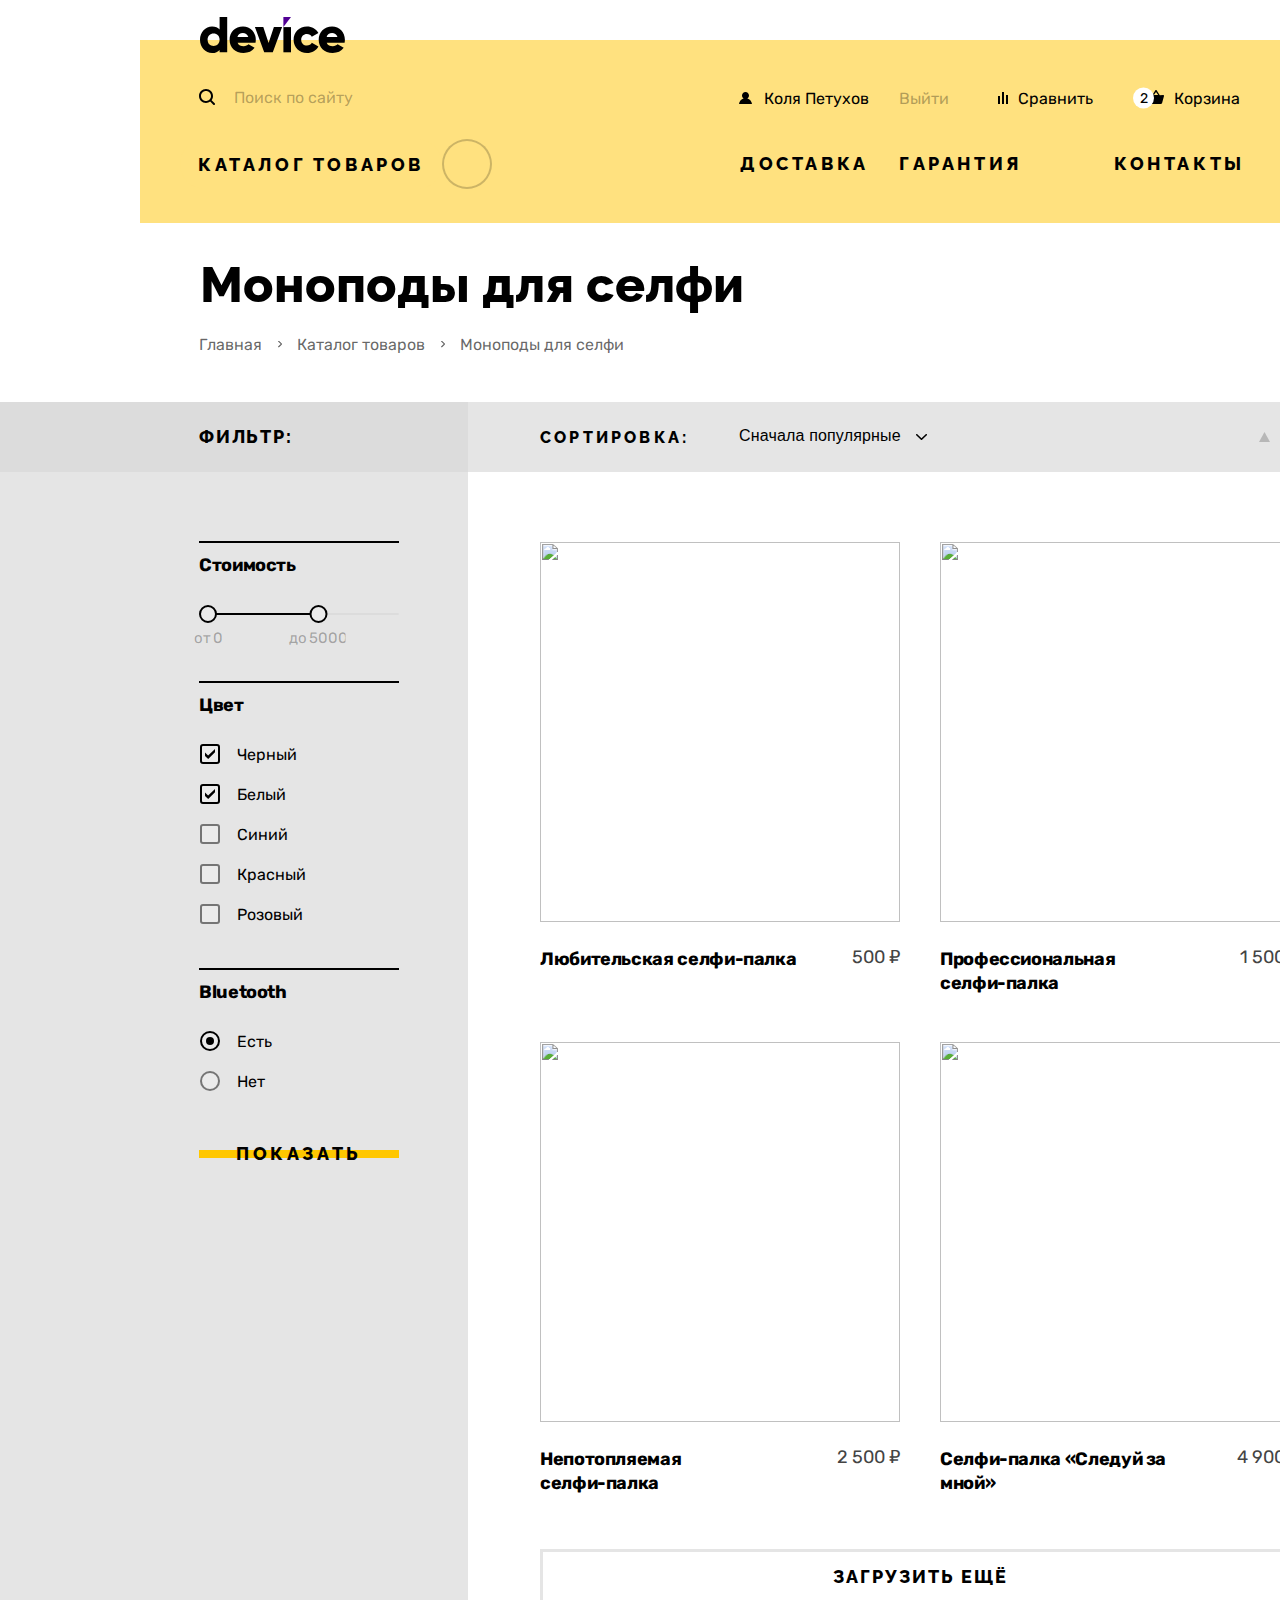
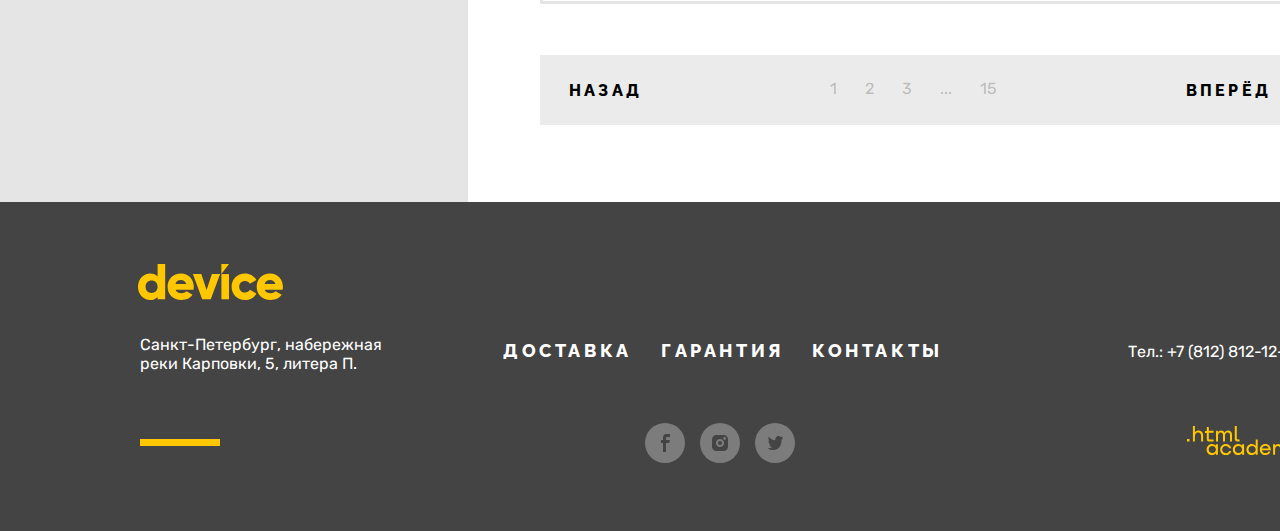
==== commit b41ecdf6: "Сделал rearrange CSS с учетом критериев приемки" ====
--- a/catalog.html
+++ b/catalog.html
@@ -5,10 +5,11 @@
   <meta charset="utf-8">
   <title>HTML Academy: Девайс Каталог</title>
   <link rel="stylesheet" href="css/styles.css">
+  <link rel="icon" href="favicon.ico" type="image/x-icon">
 </head>
 
 <body>
-<header class="page-header">
+<header class="page-header page-header_catalog">
   <img class="page-header__logo" src="img/logo-device.svg" alt="Логотип Device" width="145" height="36">
   <nav class="page-header__navigation">
     <ul class="navigation__list navigation-user">
@@ -26,7 +27,6 @@
             <span class="visually-hidden">Найти</span>
           </button>
         </form>
-      
       </li>
       <li class="navigation-user__login-item">
         <a class="navigation-user__link navigation-user__login-link" href="#">
@@ -56,31 +56,70 @@
             <path
                     d="m15.3 5-3.5.2L8.6.3C8.5.1 8.2 0 8 0c-.2 0-.5.1-.6.3L4.2 5.2H.7c-.4 0-.7.3-.7.7v.2l1.9 6.8c.2.7.7 1.1 1.4 1.1h9.4c.7 0 1.2-.4 1.4-1.1L16 6v-.2c0-.4-.3-.8-.7-.8ZM8 1.9l2.2 3.2H5.9L8 1.9Z"/>
           </svg>
-          Корзина</a>
+          Корзина
+        </a>
+        <!-- Поповер корзины отключен -->
+        <div class="popover-cart">
+          <button class="popover-close">
+            2
+            <span class="visually-hidden">Закрыть корзину</span>
+          </button>
+          <div class="popover-content">
+            <h2 class="popover-title visually-hidden">Корзина</h2>
+            <div class="popover-cart-item">
+              <a class="popover-link" href="#">
+                <img class="popover-image" src="img/popover-product-1.png" alt="Любительская селфи-палка" width="41"
+                     height="43">Любительская селфи-палка
+              </a>
+              <button class="popover-delete-item">
+                <svg class="popover-delete-icon" aria-hidden="true" focusable="false" width="11" height="11"
+                     viewBox="0 0 11 11" xmlns="http://www.w3.org/2000/svg">
+                  <path d="M11 1L10 0L5.5 4.5L1 0L0 1L4.5 5.5L0 10L1 11L5.5 6.5L10 11L11 10L6.5 5.5L11 1Z"
+                  />
+                </svg>
+              </button>
+            </div>
+            <div class="popover-cart-item">
+              <a class="popover-link" href="#">
+                <img class="popover-image" src="img/popover-product-2.png" alt="Любительская селфи-палка" width="41"
+                     height="43">Профессиональная селфи-палка
+              </a>
+              <button class="popover-delete-item">
+                <svg class="popover-delete-icon" aria-hidden="true" focusable="false" width="11" height="11"
+                     viewBox="0 0 11 11" xmlns="http://www.w3.org/2000/svg">
+                  <path d="M11 1L10 0L5.5 4.5L1 0L0 1L4.5 5.5L0 10L1 11L5.5 6.5L10 11L11 10L6.5 5.5L11 1Z"
+                  />
+                </svg>
+              
+              </button>
+            </div>
+            <div class="popover-cart-total">
+              <p>Товаров: 2</p>
+              <p>Сумма: 2000 ₽</p>
+            </div>
+            <button class="open-cart-button">Открыть корзину</button>
+          </div>
+        </div>
       </li>
     </ul>
     
     <ul class="navigation__list navigation-main">
-      <li class="navigation-main__catalog-item">
-        <a class="navigation-main__catalog-link" href="catalog.html">Каталог товаров</a>
-        <details class="navigation-main__catalog-details">
-          <summary class="navigation-main__plus-button">
-          </summary>
-          <ul class="navigation-main__summary-list">
-            <li class="navigation-main__summary-item"><a class="summary-link" href="#">Виртуальная
-                                                                                       реальность</a></li>
-            <li class="navigation-main__summary-item"><a class="summary-link" href="#">Фитнес-браслеты</a>
-            </li>
-            <li class="navigation-main__summary-item"><a class="summary-link" href="#">Квадрокоптеры</a>
-            </li>
-            <li class="navigation-main__summary-item"><a class="summary-link" href="#">Моноподы для
-                                                                                       cелфи</a></li>
-            <li class="navigation-main__summary-item item-double-row"><a class="summary-link" href="#">Умные
-                                                                                                       часы</a>
-            </li>
-            <li class="navigation-main__summary-item"><a class="summary-link" href="#">Экшн-камеры</a></li>
-          </ul>
-        </details>
+      <li>
+        <button class="navigation-main__catalog-button">Каталог товаров</button>
+        <ul class="navigation-main__summary-list">
+          <li class="navigation-main__summary-item"><a class="summary-link" href="#">Виртуальная
+                                                                                     реальность</a></li>
+          <li class="navigation-main__summary-item"><a class="summary-link" href="#">Фитнес-браслеты</a>
+          </li>
+          <li class="navigation-main__summary-item"><a class="summary-link" href="#">Квадрокоптеры</a>
+          </li>
+          <li class="navigation-main__summary-item"><a class="summary-link" href="#">Моноподы для
+                                                                                     cелфи</a></li>
+          <li class="navigation-main__summary-item item-double-row"><a class="summary-link" href="#">Умные
+                                                                                                     часы</a>
+          </li>
+          <li class="navigation-main__summary-item"><a class="summary-link" href="#">Экшн-камеры</a></li>
+        </ul>
       </li>
       <li class="navigation-main__delivery-item">
         <a class="navigation-main__link" href="#">Доставка</a>
@@ -384,11 +423,72 @@
           <path d="M0 12.9v2.6h2.5v-2.6H0ZM11.6 4.5c-1.6 0-2.8.7-3.6 1.7h-.1V0h-2v15.5h2v-5.3c0-2.1 1.3-3.6 3.3-3.6 1.8 0 2.9 1.4 2.9 3.2v5.7h2V9.4c.1-3-1.8-4.9-4.5-4.9ZM26.6 4.8h-4.8V1.1h-2v3.8h-1.9v2h1.9v6c0 1.7 1 2.7 2.7 2.7h4.1v-2h-3.7c-.7 0-1.1-.4-1.1-1.1V6.8h4.8v-2ZM41.1 4.6c-1.6 0-2.9.8-3.5 2.1h-.1c-.6-1.2-1.8-2.1-3.4-2.1-1.4 0-2.5.8-3.1 1.8h-.1V4.8H29v10.6h2V10c0-2 1-3.5 2.6-3.5 1.5 0 2.4 1 2.4 2.6v6.3h2V9.8c0-2.4 1.4-3.3 2.6-3.3 1.5 0 2.4 1 2.4 2.6v6.3h2V8.9c.1-2.5-1.4-4.3-3.9-4.3ZM47.8 12.7c0 1.7 1 2.7 2.8 2.7h2v-2h-1.7c-.7 0-1.1-.4-1.1-1.1V0h-2v12.7ZM28.9 19.7c-.9-1.1-2.2-1.8-3.9-1.8-3.1 0-5.4 2.3-5.4 5.6s2.3 5.6 5.4 5.6c1.8 0 3-.8 3.8-1.9h.1v1.6h2V18.2h-2v1.5Zm-3.6 7.4c-2.2 0-3.6-1.6-3.6-3.6s1.4-3.6 3.6-3.6 3.6 1.6 3.6 3.6c0 1.9-1.4 3.6-3.6 3.6ZM44.2 22c-.5-2.4-2.6-4.1-5.4-4.1-3.4 0-5.6 2.5-5.6 5.6 0 3.1 2.2 5.6 5.6 5.6 2.8 0 4.9-1.8 5.4-4.2h-2.1c-.4 1.3-1.7 2.3-3.3 2.3-2.2 0-3.6-1.6-3.6-3.6s1.4-3.6 3.6-3.6c1.6 0 2.8 1 3.3 2.2h2.1V22ZM55.1 19.7c-.9-1.1-2.2-1.8-3.9-1.8-3.1 0-5.4 2.3-5.4 5.6s2.3 5.6 5.4 5.6c1.8 0 3-.8 3.8-1.9h.1v1.6h2V18.2h-2v1.5Zm-3.6 7.4c-2.2 0-3.6-1.6-3.6-3.6s1.4-3.6 3.6-3.6 3.6 1.6 3.6 3.6c0 1.9-1.5 3.6-3.6 3.6ZM68.7 19.8c-.9-1.1-2.2-1.9-3.9-1.9-3.1 0-5.4 2.3-5.4 5.6s2.2 5.6 5.4 5.6c1.7 0 3-.8 3.8-1.8h.1v1.5h2V13.4h-2v6.4Zm-3.6 7.3c-2.2 0-3.6-1.6-3.6-3.6s1.4-3.6 3.6-3.6 3.6 1.6 3.6 3.6c-.1 2-1.5 3.6-3.6 3.6ZM78.3 17.9c-3.3 0-5.5 2.5-5.5 5.6 0 3 2.1 5.6 5.5 5.6 2.5 0 4.5-1.3 5.2-3.6h-2.1c-.5 1-1.6 1.6-3 1.6-1.9 0-3.3-1.3-3.4-2.9h8.8c.2-3.6-2-6.3-5.5-6.3Zm0 1.9c1.7 0 3 1 3.3 2.6h-6.5c.3-1.5 1.5-2.6 3.2-2.6ZM98.2 17.9c-1.6 0-2.9.8-3.6 2h-.1c-.6-1.2-1.8-2-3.4-2-1.4 0-2.5.7-3.1 1.8v-1.5h-1.9v10.6h2v-5.4c0-2 1-3.4 2.6-3.5 1.5 0 2.4 1 2.4 2.6v6.3h2v-5.6c0-2.4 1.4-3.3 2.6-3.3 1.5 0 2.4 1 2.4 2.6v6.3h2v-6.5c.1-2.6-1.4-4.4-3.9-4.4ZM109.4 27l-3.6-8.9h-2.2l4.8 11.6c-.3.9-.7 1.2-1.7 1.2h-2.5v2h2.5c1.8 0 2.8-.8 3.5-2.6l4.7-12.2h-2.1l-3.4 8.9Z"/>
         </svg>
         <span class="visually-hidden">HTML Academy</span>
-      
       </a>
     </div>
   </div>
 </footer>
+<!-- Модальное окно выключено  -->
+<div class="modal-container">
+  <div class="modal">
+    <button class="modal-close-button">
+      <svg class="modal-close-icon" aria-hidden="true" focusable="false" width="26" height="26" viewBox="0 0 26 26"
+           xmlns="http://www.w3.org/2000/svg">
+        <path d="M26 3L23 0L13 10L3 0L0 3L10 13L0 23L3 26L13 16L23 26L26 23L16 13L26 3Z"/>
+      </svg>
+    </button>
+    <section class="modal-content">
+      <h2 class="modal-title">Доставка под заказ</h2>
+      <form class="modal-delivery-form" action="https://echo.htmlacademy.ru/">
+        <div class="field-group field-group-user-name">
+          <label for="user-name" class="form-label">Ваше имя:</label>
+          <input class="input-field input-user-name" type="text" id="user-name" name="user-name"
+                 placeholder="Имя Фамилия" required>
+          <p class="input-warning">Пожалуйста, представьтесь</p>
+        </div>
+        <div class="field-group field-group-user-email">
+          <label for="user-email" class="form-label">Ваш e-mail:</label>
+          <input class="input-field input-user-email" type="email" id="user-email" name="user-email"
+                 placeholder="Введите e-mail" pattern="[a-z0-9._%+-]+@[a-z0-9.-]+\.[a-z]{2, 4}$" required>
+          <p class="input-warning">Забавный у вас адрес</p>
+        </div>
+        <div class="field-group field-group-orders-items">
+          <label for="orders-items" class="form-label">Что нужно привезти:</label>
+          <input class="input-field" type="text" id="orders-items" name="orders-items" placeholder="В свободной форме">
+        </div>
+        <div class="field-group field-group-number-of-item">
+          <label for="number-of-item" class="form-label">Количество:</label>
+          <input class="input-field input-number-of-item" type="number" id="number-of-item" name="number-of-item"
+                 placeholder="1" required>
+          
+          <button class="button-number-minus" type="button">
+            <svg class="modal-plus-minus" aria-hidden="true" focusable="false" width="16" height="2" viewBox="0 0 16 2"
+                 xmlns="http://www.w3.org/2000/svg">
+              <path d="M16 0H0V2H16V0Z"/>
+            </svg>
+            <span class="visually-hidden">Уменьшить количество товара</span>
+          </button>
+          <button class="button-number-plus" type="button">
+            <svg class="modal-plus-minus" aria-hidden="true" focusable="false" width="16" height="16"
+                 xmlns="http://www.w3.org/2000/svg">
+              <path d="M16 7H9V0H7v7H0v2h7v7h2V9h7V7Z"/>
+            </svg>
+            <span class="visually-hidden">Увеличить количество товара</span>
+          </button>
+          <button class="tooltip-info" type="button">
+            <span class="visually-hidden">Информация о количестве</span>
+          </button>
+          <div class="tooltip-content">
+            <p>
+              Постараемся найти, сколько нужно. Привезём сколько получится по требованиям
+              к провозу багажа.
+            </p>
+          </div>
+        </div>
+        <button class="button modal-button" type="submit">Отправить</button>
+      </form>
+    </section>
+  </div>
+</div>
 </body>
 
 </html>
--- a/css/styles.css
+++ b/css/styles.css
@@ -36,22 +36,27 @@
 }
 
 body {
+  display: flex;
+  flex-direction: column;
+  min-width: 1440px;
+  min-height: 100%;
   margin: 0;
   padding: 0;
-  display: flex;
-  flex-direction: column;
-  min-height: 100%;
   font-family: "Rubik", sans-serif;
+  font-size: 18px;
   font-weight: 400;
-  font-size: 18px;
   line-height: 30px;
+  color: #000000;
   background-color: #ffffff;
-  color: #000000;
+}
+
+img {
+  object-fit: contain;
 }
 
 li {
+  margin: 0;
   list-style-type: none;
-  margin: 0;
 }
 
 ul,
@@ -65,16 +70,16 @@
 
 /* типовая кнопка */
 .button {
+  display: block;
+  box-sizing: border-box;
   height: 40px;
-  display: block;
   padding-top: 9px;
   padding-bottom: 11px;
   font-family: "Raleway", sans-serif;
   font-size: 18px;
   line-height: 21px;
   color: #000000;
-  text-transform: uppercase;
-  text-decoration: none;
+  border: none;
   background: linear-gradient(
           180deg,
           rgba(255, 255, 255, 0) 40%,
@@ -82,12 +87,13 @@
           #ffc700 60%,
           rgba(255, 255, 255, 0) 60%
   );
+  text-decoration: none;
   letter-spacing: 0.2em;
-  border: none;
-  box-sizing: border-box;
+  text-transform: uppercase;
 }
 
 .button:focus {
+  outline: none;
   background: linear-gradient(
           180deg,
           rgba(255, 255, 255, 0) 40%,
@@ -95,7 +101,6 @@
           #af4fff 60%,
           rgba(255, 255, 255, 0) 60%
   );
-  outline: none;
 }
 
 .button:hover {
@@ -110,18 +115,17 @@
 .page-header {
   position: relative;
   z-index: 3;
+  box-sizing: border-box;
+  width: 1160px;
+  min-height: 150px;
   margin: 40px auto 0 auto;
-  padding: 38px 40px 38px 40px;
-  width: 1160px;
-  height: 186px;
-  box-sizing: border-box;
+  padding: 38px 40px 0 40px;
+  color: #000000;
   background-color: #ffe17f;
-  color: #000000;
-}
-
-.page-header_main-page {
-  height: 150px;
-  /*padding-bottom: 152px;*/
+}
+
+.page-header_catalog {
+  min-height: 183px;
 }
 
 .page-header__logo {
@@ -135,26 +139,27 @@
 }
 
 .navigation__list {
+  display: flex;
+  flex-wrap: wrap;
+  align-items: center;
   width: 100%;
-  display: flex;
-  align-items: center;
+  margin: 0;
   padding: 0;
-  margin: 0;
 }
 
 /* Меню навигация пользователя */
 .navigation-user {
   position: relative;
+  justify-content: space-between;
+  box-sizing: border-box;
+  margin-bottom: 19px;
   font-size: 16px;
   line-height: 19px;
-  margin-bottom: 19px;
-  box-sizing: border-box;
-  justify-content: space-between;
 }
 
 .navigation-user__search-item {
+  width: 508px;
   margin: 0 23px 0 7px;
-  width: 508px;
 }
 
 .navigation-user__form {
@@ -168,23 +173,23 @@
   left: 12px;
   width: 16px;
   height: 16px;
+  border: none;
+  outline: none;
   background: #ffe17f url(../img/nav-search-logo.svg) 50% 50% no-repeat;
-  border: none;
-  outline: none;
   cursor: pointer;
 }
 
 .navigation-user__input {
-  font-size: 16px;
   display: block;
+  box-sizing: border-box;
   width: 516px;
   height: 40px;
   margin: 0;
   padding-left: 45px;
+  font-size: 16px;
+  color: #000000;
+  border: 2px solid transparent;
   background-color: #ffe17f;
-  color: #000000;
-  box-sizing: border-box;
-  border: 2px solid transparent;
 }
 
 .navigation-user__input::placeholder {
@@ -218,18 +223,18 @@
 
 .navigation-user__button-find {
   position: absolute;
+  top: 0;
   right: 0;
-  top: 0;
+  box-sizing: border-box;
   width: 160px;
   height: 40px;
-  background-color: #ffe17f;
-  box-sizing: border-box;
+  font-family: "Rubik", sans-serif;
+  font-size: 16px;
   border: 2px solid #000000;
   border-top-right-radius: 20px;
   border-bottom-right-radius: 20px;
-  font-family: "Rubik", sans-serif;
-  font-size: 16px;
-  outline: none;
+  outline: none;
+  background-color: #ffe17f;
 }
 
 .navigation-user__button-find:focus {
@@ -238,14 +243,14 @@
 
 .navigation-user__button-find:hover {
   color: #ffffff;
+  border-color: #000000;
   background-color: #000000;
-  border-color: #000000;
 }
 
 .navigation-user__button-find:active {
   color: rgba(255, 255, 255, 0.3);
+  border-color: #000000;
   background-color: #000000;
-  border-color: #000000;
 }
 
 .navigation-user__login-item {
@@ -261,19 +266,19 @@
 }
 
 .navigation-user__cart-item::after {
-  display: flex;
-  justify-content: center;
-  align-content: center;
-  position: absolute;
-  content: "2";
+  position: absolute;
   top: 20px;
   left: 7px;
+  display: flex;
+  align-content: center;
+  justify-content: center;
+  width: 21px;
   font-size: 14px;
-  transform: translateY(-50%);
-  background-color: #ffffff;
-  width: 21px;
   line-height: 21px;
   border-radius: 50%;
+  background-color: #ffffff;
+  content: "2";
+  transform: translateY(-50%);
 }
 
 .navigation-user__cart-item:hover::after {
@@ -287,11 +292,11 @@
 .navigation-user__link {
   display: flex;
   align-items: baseline;
+  box-sizing: border-box;
   height: 40px;
-  text-decoration: none;
   color: #000000;
   border: 2px solid transparent;
-  box-sizing: border-box;
+  text-decoration: none;
 }
 
 .navigation-user__login-link {
@@ -329,8 +334,8 @@
 }
 
 .navigation-user__link:focus {
+  box-sizing: border-box;
   border: 2px solid #af4fff;
-  box-sizing: border-box;
   border-radius: 20px;
   outline: none;
 }
@@ -352,202 +357,182 @@
 .navigation-user__link:active .compare-icon,
 .navigation-user__link:active .login-icon,
 .navigation-user__link:active .cart-icon {
+  border: none;
   fill: rgba(0, 0, 0, 0.3);
-  border: none;
 }
 
 /* Меню навигация страницы */
+
 .navigation-main {
   font-family: "Raleway", sans-serif;
+  line-height: 21px;
   letter-spacing: 0.2em;
-  line-height: 21px;
-}
-
-.navigation-main__catalog-item {
-  display: flex;
-  box-sizing: border-box;
+}
+
+.navigation-main:last-child .navigation-main__link {
+  margin-right: -15px;
 }
 
 .navigation-main__delivery-item {
+  min-width: 159px;
   margin-left: auto;
-  width: 159px;
 }
 
 .navigation-main__warranty-item {
-  width: 215px;
+  min-width: 215px;
 }
 
 .navigation-main__contacts-item {
-  width: 166px;
-  text-align: right;
-}
-
-.navigation-main__button {
-  padding: 0;
+  min-width: 166px;
+  text-align: start;
+}
+
+.navigation-main__catalog-button {
+  position: relative;
+  display: flex;
+  align-items: center;
+  height: 50px;
+  padding: 0 16px 0 16px;
   font-family: "Raleway", sans-serif;
   font-size: 18px;
   line-height: 21px;
+  border: 2px solid transparent;
+  border-radius: 25px;
+  outline: none;
+  background-color: #ffe17f;
+  cursor: pointer;
   letter-spacing: 0.2em;
   text-transform: uppercase;
-  background-color: #ffe17f;
-  border: none;
-  cursor: pointer;
-}
-
-.navigation-main__plus-button {
-  display: inline-block;
+}
+
+.navigation-main__catalog-button::after {
+  position: absolute;
+  right: -52px;
+  box-sizing: border-box;
   width: 50px;
   height: 50px;
-  background: url(../img/header-plus-button.svg) #ffe17f 50% 50% no-repeat;
   border: 2px solid rgba(0, 0, 0, 0.2);
   border-radius: 50%;
+  outline: none;
+  background: url(../img/header-plus-button.svg) #ffe17f 50% 50% no-repeat;
+  content: "";
+  cursor: pointer;
+}
+
+.navigation-main__catalog-button:hover + .navigation-main__summary-list,
+.navigation-main__catalog-button:focus + .navigation-main__summary-list {
+  display: grid;
+}
+
+.navigation-main__catalog-button:hover::after {
+  border: 2px solid #000000;
+  background: url(../img/header-minus-hover.svg) #ffe17f 50% 50% no-repeat;
+}
+
+.navigation-main__catalog-button:focus {
+  border: 2px solid #af4fff;
+}
+
+.navigation-main__catalog-button:active {
+  opacity: 0.3;
+}
+
+.navigation-main__summary-list {
+  position: absolute;
+  z-index: 3;
+  bottom: 0;
+  left: 0;
+  display: none;
+  grid-template-columns: 240px 200px auto;
   box-sizing: border-box;
-  cursor: pointer;
-  outline: none;
-}
-
-.navigation-main__catalog-link,
+  width: 1160px;
+  padding: 28px 0 52px 45px;
+  background-color: #ffe17f;
+  transform: translateY(100%);
+  row-gap: 9px;
+}
+
+.navigation-main__summary-item {
+  font-family: "Rubik", sans-serif;
+  font-size: 16px;
+  font-weight: normal;
+  font-style: normal;
+  line-height: 18px;
+  letter-spacing: normal;
+}
+
+.item-double-row {
+  grid-column: span 2;
+}
+
+.summary-link {
+  display: inline-block;
+  box-sizing: border-box;
+  height: 27px;
+  padding: 2px 13px 0 13px;
+  color: #000000;
+  border: 2px solid transparent;
+  text-decoration: none;
+}
+
+.summary-link:focus {
+  border: 2px solid #af4fff;
+  border-radius: 25px;
+  outline: none;
+}
+
+.summary-link:hover {
+  opacity: 0.6;
+}
+
+.summary-link:active {
+  opacity: 0.3;
+}
+
+/* Оформление элементов навигации Доставка, Гарантия, Контакты */
+
 .navigation-main__link {
   position: relative;
   display: inline-block;
+  padding: 14px 18px 15px 18px;
+  color: #000000;
+  border: 2px solid transparent;
+  outline: none;
   text-decoration: none;
-  color: #000000;
   text-transform: uppercase;
-  border: 2px solid transparent;
-}
-
-.navigation-main__catalog-link {
-  padding: 14px 15px 15px 18px;
-}
-
-.navigation-main__link {
-  padding: 14px 18px 15px 18px;
-}
-
-.navigation-main__catalog-link:focus,
+}
+
+.navigation-main__link:hover::before {
+  position: absolute;
+  right: 20px;
+  bottom: 10px;
+  left: 18px;
+  height: 2px;
+  background-color: #000000;
+  content: "";
+}
+
 .navigation-main__link:focus {
   border: 2px solid #af4fff;
-  box-sizing: border-box;
   border-radius: 25px;
-  outline: none;
-}
-
-.navigation-main__catalog-link:active {
-  opacity: 0.3;
-  border: 2px solid transparent;
-}
-
-.navigation-main__plus-button:focus {
-  outline: none;
-}
-
-.navigation-main__catalog-link:hover + .navigation-main__plus-button,
-.navigation-main__plus-button:hover {
-  background: url(../img/nav-minus-hover.svg) #ffe17f 50% 50% no-repeat;
-  border: 2px solid #000000;
-}
-
-.navigation-main__catalog-link:active + .navigation-main__plus-button,
-.navigation-main__plus-button:active {
-  background: url(../img/nav-minus-action.svg) #ffe17f 50% 50% no-repeat;
-  border: 2px solid rgba(0, 0, 0, 0.2);
-}
-
-details[open] .navigation-main__plus-button::after {
-  content: "";
-  background: url(../img/nav-minus-hover.svg) #ffe17f 50% 50% no-repeat;
-  width: 50px;
-  height: 50px;
-  top: 0;
-  left: 0;
-  border: 2px solid #000000;
-  border-radius: 50%;
-  box-sizing: border-box;
-  cursor: pointer;
-  outline: none;
-  position: absolute;
-}
-
-.navigation-main__catalog-details {
-  position: relative;
-}
-
-.navigation-main__summary-list {
-  z-index: 3;
-  padding: 26px 0 0 45px;
-  position: absolute;
-  display: grid;
-  grid-template-columns: 240px 200px auto;
-  grid-template-rows: 36px 36px;
-  background-color: #ffe17f;
-  width: 1160px;
-  height: 178px;
-  left: -303px;
-  box-sizing: border-box;
-}
-
-.navigation-main__summary-item {
-  font-family: "Rubik", sans-serif;
-  font-style: normal;
-  font-weight: normal;
-  letter-spacing: normal;
-  font-size: 16px;
-  line-height: 18px;
-}
-
-.item-double-row {
-  grid-column: span 2;
-}
-
-.summary-link {
-  display: inline-block;
-  color: #000000;
-  text-decoration: none;
-  border: 2px solid transparent;
-  height: 27px;
-  padding: 2px 13px 0 13px;
-  box-sizing: border-box;
-}
-
-.summary-link:focus {
-  outline: none;
-  border: 2px solid #af4fff;
-  border-radius: 25px;
-}
-
-.summary-link:hover {
-  opacity: 0.6;
-}
-
-.summary-link:active {
-  opacity: 0.3;
 }
 
 .navigation-main__link:active {
   color: rgba(0, 0, 0, 0.3);
 }
 
-.navigation-main__link:hover::before {
-  position: absolute;
-  content: "";
-  left: 18px;
-  right: 20px;
-  bottom: 10px;
-  height: 2px;
-  background-color: #000000;
-}
-
 .navigation-main__link:active::before {
   position: absolute;
-  content: "";
-  left: 21px;
   right: 23px;
   bottom: 10px;
+  left: 21px;
   height: 2px;
   background-color: rgba(0, 0, 0, 0.3);
+  content: "";
 }
 
 /* свойства секции "main" */
+
 .page-main {
   display: flex;
   flex-direction: column;
@@ -563,20 +548,21 @@
 }
 
 /* свойства секции "slider" */
+
 .slider {
   position: relative;
   display: flex;
   justify-content: space-between;
+  margin-top: 0;
   margin-bottom: 70px;
-  margin-top: 0;
 }
 
 .slider:before {
-  content: "";
   position: absolute;
   width: 100%;
   height: 150px;
   background-color: #ffe17f;
+  content: "";
 }
 
 .slider__img-section {
@@ -586,27 +572,32 @@
 
 .slider__controls {
   position: absolute;
+  top: 50%;
   width: 100%;
-  top: 50%;
   transform: translateY(-50%);
 }
 
 .slider__info-section {
   padding: 30px 0 39px 40px;
+  max-width: 560px;
+}
+
+.slider-image {
+  max-width: 560px;
 }
 
 .slider__button-prev,
 .slider__button-next {
-  padding: 0;
-  position: absolute;
+  position: absolute;
+  box-sizing: border-box;
   width: 40px;
   height: 80px;
+  padding: 0;
   border: none;
+  outline: none;
+  background: inherit;
   cursor: pointer;
   transform: translate(-50%, -50%);
-  box-sizing: border-box;
-  background: inherit;
-  outline: none;
 }
 
 .slider__button-prev:focus,
@@ -638,36 +629,37 @@
   position: relative;
   z-index: 1;
   margin: 0 47px 0 0;
-  text-align: end;
+  font-size: 180px;
   font-weight: 800;
-  font-size: 180px;
   line-height: 135px;
   color: #ffffff;
+  text-align: end;
 }
 
 .slider__slogan {
   position: relative;
   z-index: 2;
   margin: -44px 0 30px 0;
+  max-width: 560px;
   font-family: "Raleway", sans-serif;
   font-size: 50px;
   line-height: 50px;
 }
 
 .slider__description {
-  margin: 0 0 41px 0;
+  margin: 0 0 40px 0;
 }
 
 .paganation-wrapper {
-  margin: 0 0 60px 0;
+  display: flex;
+  justify-content: space-between;
+  margin: 0 0 59px 0;
   padding-right: 60px;
-  display: flex;
-  justify-content: space-between;
+  flex-wrap: wrap;
 }
 
 .slider__link {
-  width: 220px;
-  text-align: center;
+  min-width: 220px;
   background: linear-gradient(
           180deg,
           rgba(255, 255, 255, 0) 40%,
@@ -675,6 +667,7 @@
           #ffe17f 60%,
           rgba(255, 255, 255, 0) 60%
   );
+  text-align: center;
 }
 
 .slider__link:hover {
@@ -682,14 +675,13 @@
 }
 
 .slider__pagination {
-  margin: 0;
-  padding: 0 0 0 15px;
   display: flex;
   align-items: center;
   gap: 23px;
   flex-wrap: wrap;
-  /*width: 80px;*/
   justify-content: space-between;
+  margin: 0;
+  padding: 0 0 0 15px;
 }
 
 .slider__pagination-item {
@@ -700,16 +692,16 @@
 
 .slider__pagination-button {
   display: block;
+  box-sizing: border-box;
+  width: 12px;
+  height: 12px;
   margin: 0;
   padding: 0;
-  width: 12px;
-  height: 12px;
   border: solid #000000 2px;
   border-radius: 50%;
+  outline: none;
   background-color: #ffffff;
   cursor: pointer;
-  box-sizing: border-box;
-  outline: none;
 }
 
 .slider__pagination-button:focus {
@@ -727,22 +719,24 @@
 
 .slider__pagination-button_current,
 .slider__pagination-button_current:focus {
+  opacity: 1;
+  border-color: #000000;
   background-color: #000000;
-  border-color: #000000;
-  opacity: 1;
 }
 
 .slider__specification {
+
   display: grid;
-  grid-template-columns: 160px 160px;
-  row-gap: 10px;
-  flex-wrap: wrap;
+  white-space: normal;
+  grid-template-columns: minmax(140px, max-content) minmax(140px, max-content);
+
   margin: 0;
   padding: 0;
+  row-gap: 10px;
+  column-gap: 20px;
 }
 
 .specification__definition {
-  width: 160px;
   margin: 0;
   padding: 0;
   font-size: 36px;
@@ -750,7 +744,6 @@
 }
 
 .specification__term {
-  width: 160px;
   margin: 0;
   padding: 0;
   font-size: 16px;
@@ -764,8 +757,10 @@
 
 .category__list {
   display: flex;
-  justify-content: space-between;
+  justify-content: start;
   padding: 0;
+  flex-wrap: wrap;
+  gap: 40px;
 }
 
 .category__item {
@@ -773,8 +768,8 @@
 }
 
 .category__link {
+  color: #000000;
   text-decoration: none;
-  color: #000000;
 }
 
 .category__link:focus {
@@ -796,10 +791,10 @@
 }
 
 .category__image {
+  align-content: center;
   width: 160px;
   height: 160px;
   margin-bottom: 33px;
-  align-content: center;
 }
 
 .category__image-1 {
@@ -827,33 +822,33 @@
 }
 
 .category__link:active .category__image-1 {
+  outline: none;
   background: url(../img/cat-VR-logo-active.svg) #ffe17f 50% 50% no-repeat;
-  outline: none;
 }
 
 .category__link:active .category__image-2 {
+  outline: none;
   background: url(../img/car-monopode-logo-active.svg) #ffe17f 50% 100% no-repeat;
-  outline: none;
 }
 
 .category__link:active .category__image-3 {
+  outline: none;
   background: url(../img/cat-actcam-logo-active.svg) #ffe17f 53% 50% no-repeat;
-  outline: none;
 }
 
 .category__link:active .category__image-4 {
+  outline: none;
   background: url(../img/cat-fitnessbr-logo-active.svg) #ffe17f 50% 50% no-repeat;
-  outline: none;
 }
 
 .category__link:active .category__image-5 {
+  outline: none;
   background: url(../img/cat-smartwatch-logo-active.svg) #ffe17f 50% 50% no-repeat;
-  outline: none;
 }
 
 .category__link:active .category__image-6 {
+  outline: none;
   background: url(../img/cat-quadro-logo-active.svg) #ffe17f 50% 50% no-repeat;
-  outline: none;
 }
 
 .category__content {
@@ -865,34 +860,34 @@
 
 /* свойства секции "services" */
 .service {
+  height: 288px;
   margin: 100px 0 90px 0;
-  height: 288px;
   background-color: #f0f0f0;
 }
 
 .service-wrapper {
   position: relative;
   top: -100px;
+  display: flex;
+  align-items: center;
+  flex-direction: row;
   height: 320px;
   margin-top: 0;
-  display: flex;
-  flex-direction: row;
-  align-items: center;
 }
 
 .service__tabs {
   display: flex;
-  padding-top: 10px;
   flex-direction: column;
   justify-content: space-between;
   height: 170px;
+  padding-top: 10px;
 }
 
 .tab-label {
   display: block;
+  box-sizing: border-box;
+  width: 160px;
   height: 40px;
-  width: 160px;
-  text-align: center;
   font-family: "Raleway", sans-serif;
   font-size: 18px;
   line-height: 40px;
@@ -903,13 +898,14 @@
           #ffc700 60%,
           rgba(255, 255, 255, 0) 60%
   );
+  cursor: pointer;
+  text-align: center;
+  letter-spacing: 0.2em;
   text-transform: uppercase;
-  cursor: pointer;
-  letter-spacing: 0.2em;
-  box-sizing: border-box;
 }
 
 .tab-label:focus {
+  outline: none;
   background: linear-gradient(
           180deg,
           rgba(255, 255, 255, 0) 40%,
@@ -917,7 +913,6 @@
           #af4fff 60%,
           rgba(255, 255, 255, 0) 60%
   );
-  outline: none;
 }
 
 .tab-label:hover {
@@ -942,9 +937,9 @@
 
 .tab-block {
   display: none;
+  box-sizing: border-box;
   height: 319px;
   padding: 70px 65px 0 116px;
-  box-sizing: border-box;
 }
 
 #delivery:checked ~ .service__panels .tab-block-delivery,
@@ -956,8 +951,8 @@
   grid-template-areas:
     "tab-description tab-image"
     "tab-content tab-image";
+  grid-column-gap: 58px;
   grid-row-gap: 15px;
-  grid-column-gap: 58px;
 }
 
 #delivery:checked ~ .service__tabs .delivery_tab,
@@ -965,22 +960,22 @@
 #credit:checked ~ .service__tabs .credit_tab {
   position: relative;
   margin-right: 117px;
+  color: #ffe17f;
   background: #000000;
-  color: #ffe17f;
 }
 
 /* часть черного таба */
 #delivery:checked ~ .service__tabs .delivery_tab::after,
 #warranty:checked ~ .service__tabs .warranty_tab::after,
 #credit:checked ~ .service__tabs .credit_tab::after {
-  content: "";
-  position: absolute;
+  position: absolute;
+  top: 0;
+  right: 0;
   width: 120px;
   height: 40px;
+  background: #000000;
+  content: "";
   transform: translateX(100%);
-  top: 0;
-  right: 0;
-  background: #000000;
 }
 
 .tab-description {
@@ -990,8 +985,8 @@
 
 .tab-image {
   display: block;
+  grid-area: tab-image;
   margin-top: 15px;
-  grid-area: tab-image;
 }
 
 .tab-content {
@@ -1048,24 +1043,25 @@
 }
 
 .delivery__content {
+  max-width: 850px;
+  align-self: center;
   padding-right: 15px;
-  margin-top: 37px;
   font-family: "Raleway", sans-serif;
   font-size: 20px;
   line-height: 24px;
+  letter-spacing: 0.2em;
   text-transform: uppercase;
-  letter-spacing: 0.2em;
 }
 
 .delivery__button {
-  margin: 29px 33px 31px 33px;
   width: 40px;
   height: 40px;
-  background: url(../img/delivery-info-logo.svg) rgba(220, 220, 220, 0.5) 50% 50% no-repeat;
+  margin: 29px 33px 31px 33px;
   border: none;
   border-radius: 50%;
+  outline: none;
+  background: url(../img/delivery-info-logo.svg) rgba(220, 220, 220, 0.5) 50% 50% no-repeat;
   cursor: pointer;
-  outline: none;
 }
 
 .about__wrapper {
@@ -1084,21 +1080,21 @@
 .info__title,
 .contact__title {
   position: relative;
+  margin-bottom: 46px;
   font-family: "Raleway", sans-serif;
   font-size: 50px;
   line-height: 50px;
-  margin-bottom: 46px;
 }
 
 .info__title::before,
 .contact__title::before {
+  position: absolute;
+  top: -49px;
   display: block;
-  position: absolute;
-  top: -49px;
-  content: "";
   width: 80px;
   height: 7px;
   background-color: #000000;
+  content: "";
 }
 
 .info__list {
@@ -1114,16 +1110,16 @@
 }
 
 .info__list-item::before {
-  display: block;
   position: absolute;
   top: 50%;
   left: -35px;
-  content: "";
+  display: block;
   width: 8px;
   height: 8px;
   border-radius: 50%;
+  background-color: #ffc700;
+  content: "";
   transform: translateY(-50%);
-  background-color: #ffc700;
 }
 
 .contact__subtitle {
@@ -1159,12 +1155,12 @@
 }
 
 .info__link {
+  display: block;
+  align-self: start;
   width: 260px;
-  display: block;
   margin-top: auto;
-  align-self: start;
+  background-color: #ffe17f;
   text-align: center;
-  background-color: #ffe17f;
 }
 
 .info__link,
@@ -1189,13 +1185,13 @@
 }
 
 .subscribe__wrapper {
-  padding: 75px 0 130px 0;
   display: grid;
   grid-template-columns: 560px 40px 360px 200px;
   grid-template-areas:
     "subscribe__slogan . subscribe__content subscribe__content"
     "subscribe__form subscribe__form subscribe__form subscribe__text";
   grid-row-gap: 60px;
+  padding: 75px 0 130px 0;
 }
 
 .subscribe__slogan {
@@ -1211,15 +1207,15 @@
 }
 
 .subscribe__input {
-  font-size: 18px;
   display: block;
+  width: 600px;
   margin: 0;
   padding: 0;
-  width: 600px;
+  font-size: 18px;
   border: none;
   border-bottom: 3px solid rgba(0, 0, 0, 0.1);
+  outline: none;
   background-color: inherit;
-  outline: none;
 }
 
 .subscribe__input::placeholder {
@@ -1251,18 +1247,18 @@
 }
 
 .subscribe__button {
+  box-sizing: border-box;
+  min-width: 260px;
+  height: 55px;
   padding: 14px 0 18px 4px;
-  height: 55px;
-  width: 260px;
+  font-family: "Raleway", sans-serif;
   font-size: 18px;
-  font-family: "Raleway", sans-serif;
   color: #000000;
+  border: 3px solid rgba(0, 0, 0, 0.1);
+  outline: none;
+  cursor: pointer;
   letter-spacing: 0.2em;
   text-transform: uppercase;
-  border: 3px solid rgba(0, 0, 0, 0.1);
-  cursor: pointer;
-  box-sizing: border-box;
-  outline: none;
 }
 
 .subscribe__button:focus {
@@ -1270,9 +1266,9 @@
 }
 
 .subscribe__button:hover {
+  color: #ffffff;
   border: 3px solid #000000;
   background-color: #000000;
-  color: #ffffff;
 }
 
 .subscribe__button:active {
@@ -1280,47 +1276,47 @@
 }
 
 .subscribe__content {
+  grid-area: subscribe__content;
   padding-top: 10px;
-  grid-area: subscribe__content;
   color: #444444;
 }
 
 .subscribe__text {
   position: relative;
   align-self: center;
+  grid-area: subscribe__text;
   justify-self: end;
-  grid-area: subscribe__text;
 }
 
 .subscribe__text::before {
   position: absolute;
-  content: "";
-  transform: translateY(-50%);
+  top: 50%;
   left: -36px;
-  top: 50%;
   width: 14px;
   height: 14px;
   background: url(../img/subscribe-check.svg) 50% 50% no-repeat;
+  content: "";
+  transform: translateY(-50%);
 }
 
 /* свойства "footer" */
 .page-footer {
   margin: 0;
   padding: 62px 0 62px;
+  color: #ffffff;
   background-color: #444444;
-  color: #ffffff;
 }
 
 .page-footer__logo {
+  margin-bottom: 17px;
   margin-left: -2px;
-  margin-bottom: 17px;
 }
 
 .page-footer__wrapper {
   display: grid;
+  align-items: center;
   grid-template-columns: 260px 1fr 260px;
   grid-row-gap: 38px;
-  align-items: center;
 }
 
 /* здесь отрицательный margin,
@@ -1328,44 +1324,36 @@
   и border focus мог выходить за пределы
   основной ширины page-container: 1160px  */
 .page-footer__address {
-  line-height: 19px;
   margin-top: 6px;
   margin-left: -15px;
-}
-
-/* здесь отрицательный margin,
-  чтобы выровнять блок по краю текста
-  и border focus мог выходить за пределы
-  основной ширины page-container: 1160px  */
-.page-footer__contact {
-  margin-right: -15px;
+  line-height: 19px;
 }
 
 .page-footer__address-text {
   display: block;
-  height: 46px;
+  justify-self: end;
+  box-sizing: border-box;
+  min-height: 46px;
   padding: 1px 13px 0 13px;
   border: 2px solid transparent;
-  justify-self: end;
-  box-sizing: border-box;
   border-radius: 10px;
 }
 
 .page-footer__address-text,
 .page-footer__contact {
   font-size: 16px;
+  font-style: normal;
   line-height: 19px;
-  font-style: normal;
+  color: #ffffff;
+  outline: none;
   text-decoration: none;
-  color: #ffffff;
-  outline: none;
 }
 
 .socials__list,
 .navigation__list-footer {
   display: flex;
+  flex-wrap: wrap;
   justify-content: center;
-  flex-wrap: wrap;
   margin: 0;
   padding: 0;
 }
@@ -1392,8 +1380,8 @@
   width: 40px;
   height: 40px;
   border-radius: 50%;
+  outline: none;
   background-color: rgba(255, 255, 255, 0.3);
-  outline: none;
 }
 
 .socials__link-icon {
@@ -1427,17 +1415,17 @@
 }
 
 .navigation-footer__link {
+  box-sizing: border-box;
   height: 50px;
   padding: 8px 16px 0 18px;
   font-family: "Raleway", sans-serif;
+  color: #ffffff;
+  border: 2px solid transparent;
+  border-radius: 25px;
+  outline: none;
+  text-decoration: none;
   letter-spacing: 0.2em;
   text-transform: uppercase;
-  text-decoration: none;
-  color: #ffffff;
-  border: 2px solid transparent;
-  outline: none;
-  box-sizing: border-box;
-  border-radius: 25px;
 }
 
 .navigation-footer__link:focus {
@@ -1450,13 +1438,13 @@
 }
 
 .navigation-footer__link:hover::before {
-  content: "";
-  position: absolute;
+  position: absolute;
+  right: 18px;
+  bottom: 7px;
+  left: 18px;
   height: 2px;
   background-color: #ffc700;
-  bottom: 7px;
-  left: 18px;
-  right: 18px;
+  content: "";
 }
 
 .navigation-footer__link:active {
@@ -1468,12 +1456,13 @@
 }
 
 .page-footer__contact {
+  margin-right: -15px;
   display: block;
-  height: 27px;
+  justify-self: end;
+  box-sizing: border-box;
+  min-height: 27px;
   padding: 1px 13px 0 13px;
   border: 2px solid transparent;
-  justify-self: end;
-  box-sizing: border-box;
   border-radius: 25px;
 }
 
@@ -1498,12 +1487,12 @@
 основной ширины page-container: 1160px  */
 .html-academy__link {
   display: block;
+  justify-self: end;
+  box-sizing: border-box;
   height: 53px;
   margin-right: -12px;
   padding: 8px 8px 0 8px;
-  justify-self: end;
   border: 2px solid transparent;
-  box-sizing: border-box;
   border-radius: 10px;
   outline: none;
 }
@@ -1545,6 +1534,7 @@
 
 .breadcrumbs {
   display: flex;
+  flex-wrap: wrap;
   gap: 11px;
   margin-left: -13px;
 }
@@ -1555,22 +1545,22 @@
 
 .breadcrumbs-item:not(:last-child)::after {
   position: absolute;
+  top: 50%;
+  right: -8px;
   width: 4px;
   height: 7px;
+  opacity: 0.6;
+  background: url("../img/cat-beardcrums-arrow.svg") 50% 50% no-repeat;
   content: "";
-  right: -8px;
   transform: translateY(-50%);
-  top: 50%;
-  background: url("../img/cat-beardcrums-arrow.svg") 50% 50% no-repeat;
-  opacity: 0.6;
 }
 
 .breadcrumbs-link {
   padding: 5px 12px 6px 12px;
   font-size: 16px;
   line-height: 19px;
+  color: rgba(0, 0, 0, 0.6);
   text-decoration: none;
-  color: rgba(0, 0, 0, 0.6);
 }
 
 .breadcrumbs-link:hover {
@@ -1579,8 +1569,8 @@
 }
 
 .breadcrumbs-link:focus {
+  color: rgba(0, 0, 0, 0.6);
   outline: 5px #af4fff solid;
-  color: rgba(0, 0, 0, 0.6);
 }
 
 .breadcrumbs-link:active {
@@ -1596,64 +1586,64 @@
 }
 
 .title-wrapper {
+  display: flex;
   grid-column: 1 / 3;
   grid-row: 1 / 2;
-  display: flex;
   justify-content: flex-end;
   background-color: #dcdcdc;
 }
 
 .catalog__title {
+  box-sizing: border-box;
   width: 328px;
-  height: 20px;
+  min-height: 20px;
   padding: 25px 0 25px 59px;
-  box-sizing: border-box;
-  background-color: #dcdcdc;
   font-family: "Raleway", sans-serif;
   line-height: 19px;
+  background-color: #dcdcdc;
+  letter-spacing: 0.1em;
   text-transform: uppercase;
-  letter-spacing: 0.1em;
 }
 
 .catalog-filter-wrapper {
+  display: flex;
   grid-column: 1 / 3;
   grid-row: 2 / 3;
-  display: flex;
   justify-content: flex-end;
   background-color: #e5e5e5;
 }
 
 .catalog__filter {
+  box-sizing: border-box;
+  width: 328px;
   padding: 75px 69px 0 59px;
-  width: 328px;
   background-color: #e5e5e5;
-  box-sizing: border-box;
 }
 
 .catalog__filter-list {
   display: flex;
+  gap: 10px;
   flex-direction: column;
-  gap: 10px;
+  margin-top: 19px;
   margin-bottom: 15px;
-  margin-top: 19px;
 }
 
 .catalog__filter-group {
   position: relative;
   margin: 0 0 30px 0;
   padding: 0;
+  border: none;
   background-color: #e5e5e5;
-  border: none;
-}
-
-.catalog__filter-group:before {
-  position: absolute;
-  content: "";
+}
+
+.catalog__filter-title:before {
+  position: absolute;
+  top: -6px;
+  right: 0;
   left: 0;
-  right: 0;
-  top: -38px;
   height: 2px;
   background-color: #000000;
+  content: "";
 
 }
 
@@ -1661,46 +1651,46 @@
 
 .filter__range-scale {
   position: relative;
+  height: 2px;
   margin: 33px 0 42px 0;
+  border-radius: 2px;
+  background-color: #dcdcdc;
+}
+
+.filter__range-bar {
+  position: absolute;
   height: 2px;
-  background-color: #dcdcdc;
-  border-radius: 2px;
-}
-
-.filter__range-bar {
-  position: absolute;
   background-color: #000000;
-  height: 2px;
 }
 
 .range-toggle {
-  padding: 0;
-  margin: 0 auto 6px auto;
   width: 18px;
   height: 18px;
+  margin: 0 auto 6px auto;
+  padding: 0;
   border: #000000 2px solid;
   border-radius: 50%;
+  outline: none;
   background: #ebebeb;
   cursor: pointer;
-  outline: none;
 }
 
 .range-wrapper {
   position: absolute;
-  display: flex;
+  top: -8px;
+  display: flex;
+  flex-direction: column;
   justify-content: center;
-  flex-direction: column;
-  top: -8px;
 }
 
 .range-wrapper-min {
+  left: 0;
   transform: translateX(-50%);
-  left: 0;
 }
 
 .range-wrapper-max {
+  right: 0;
   transform: translateX(50%);
-  right: 0;
 }
 
 .range-wrapper:hover .range-toggle {
@@ -1720,8 +1710,8 @@
 }
 
 .range-wrapper:active .range-toggle {
+  border: #000000 2px solid;
   background-color: #000000;
-  border: #000000 2px solid;
 }
 
 .range-wrapper:active .catalog__range-label {
@@ -1733,10 +1723,10 @@
 }
 
 .catalog__range-label {
-  color: rgba(0, 0, 0, 0.3);
   display: flex;
   font-size: 15px;
   line-height: 18px;
+  color: rgba(0, 0, 0, 0.3);
 }
 
 .range-label_min {
@@ -1744,26 +1734,26 @@
 }
 
 .catalog__range-input {
-  color: rgba(0, 0, 0, 0.3);
   max-width: 37px;
   padding: 0 2px;
   font: inherit;
+  color: rgba(0, 0, 0, 0.3);
+  border: none;
+  outline: none;
+  background-color: transparent;
   text-align: left;
-  background-color: transparent;
-  border: none;
-  outline: none;
   appearance: auto;
 }
 
 .catalog__range-input::-webkit-outer-spin-button,
 .catalog__range-input::-webkit-inner-spin-button {
+  margin: 0;
   appearance: none;
-  margin: 0;
 }
 
 .catalog__filter-title {
+  display: block;
   padding: 3px 0 0 0;
-  display: block;
   font-weight: 700;
   letter-spacing: -0.02em;
 }
@@ -1771,22 +1761,22 @@
 /* Оформление формы с чекбоксами и радиокнопками */
 
 .control {
+  position: relative;
   display: block;
-  position: relative;
   padding-left: 38px;
 }
 
 .control__mark {
   position: absolute;
+  top: 50%;
   left: 1px;
-  top: 50%;
-  transform: translateY(-50%);
+  box-sizing: border-box;
   width: 20px;
   height: 20px;
+  border: 2px solid rgba(0, 0, 0, 0.5);
+  border-radius: 3px;
   background: #ebebeb;
-  border: 2px solid rgba(0, 0, 0, 0.5);
-  box-sizing: border-box;
-  border-radius: 3px;
+  transform: translateY(-50%);
 }
 
 .control__input[type="radio"] + .control__mark {
@@ -1804,26 +1794,26 @@
 }
 
 .control__input[type="checkbox"]:checked + .control__mark:before {
-  content: "";
   position: absolute;
   top: 50%;
   left: 50%;
-  transform: translate(-50%, -50%);
   width: 10px;
   height: 10px;
   background-image: url("../img/filter-check.svg");
+  content: "";
+  transform: translate(-50%, -50%);
 }
 
 .control__input[type="radio"]:checked + .control__mark:before {
-  content: "";
   position: absolute;
   top: 50%;
   left: 50%;
-  transform: translate(-50%, -50%);
   width: 8px;
   height: 8px;
+  border-radius: 50%;
   background-color: #000000;
-  border-radius: 50%;
+  content: "";
+  transform: translate(-50%, -50%);
 }
 
 .control:hover .control__mark {
@@ -1897,25 +1887,25 @@
 }
 
 .sorting-type {
+  display: flex;
+  align-items: center;
+  box-sizing: border-box;
   width: 832px;
   height: 70px;
-  display: flex;
-  align-items: center;
   padding: 0 0 0 72px;
   background-color: #e5e5e5;
-  box-sizing: border-box;
 }
 
 .sorting-wrapper {
+  display: flex;
   grid-column: 3 / -1;
   grid-row: 1 / 2;
-  display: flex;
-  justify-items: flex-start;
+  justify-content: flex-start;
   background-color: #e5e5e5;
 }
 
 .sorting-label {
-  width: 186px;
+  min-width: 186px;
   font-family: "Raleway", sans-serif;
   font-size: 16px;
   line-height: 19px;
@@ -1927,15 +1917,15 @@
 .select-control {
   position: relative;
   z-index: 0;
+  margin-right: auto;
   padding: 4px 41px 7px 13px;
-  margin-right: auto;
   font-size: 16px;
   line-height: 19px;
   border: none;
+  outline: none;
+  background: url("../img/cat-select-arrow.svg") #e5e5e5 right 15px center no-repeat;
+  letter-spacing: 0.01em;
   appearance: none;
-  background: url("../img/cat-select-arrow.svg") #e5e5e5 right 15px center no-repeat;
-  outline: none;
-  letter-spacing: 0.01em;
 }
 
 .select-control:hover {
@@ -1988,29 +1978,29 @@
 /*Оформление карточки продукта*/
 
 .product-card {
+  position: relative;
   min-height: 460px;
-  position: relative;
 }
 
 .product-cards__wrapper {
+  display: flex;
   grid-column: 3 / 4;
   grid-row: 2 / 3;
-  display: flex;
   flex-direction: column;
   padding: 70px 0 77px 72px;
 }
 
 .product-card__list {
+  display: grid;
+  grid-template-columns: 1fr 1fr;
   padding: 0;
-  display: grid;
   grid-gap: 40px;
-  grid-template-columns: 1fr 1fr;
 }
 
 .product-card__link {
   z-index: 2;
+  outline: none;
   text-decoration: none;
-  outline: none;
 }
 
 .product-card__link:hover + .product-card__button {
@@ -2024,15 +2014,15 @@
 }
 
 .product-card__link:hover::after {
+  position: absolute;
   z-index: 2;
   top: 0;
   left: 0;
-  content: "";
-  position: absolute;
   width: 360px;
   height: 380px;
   opacity: 0.6;
   background: #f0f0f0;
+  content: "";
 }
 
 .product-card__link:focus .product-card__image {
@@ -2054,15 +2044,15 @@
 }
 
 .product-card__button {
+  position: absolute;
   z-index: 3;
-  display: none;
-  position: absolute;
-  text-align: center;
-  width: 180px;
   top: 192px;
   left: 50%;
+  display: none;
+  width: 180px;
   height: 40px;
   transform: translate(-50%, -50%);
+  text-align: center;
 }
 
 .product-card__button:hover {
@@ -2071,12 +2061,12 @@
 }
 
 .product-card_new {
+  position: absolute;
   z-index: 3;
-  position: absolute;
+  top: 27px;
+  right: 27px;
   width: 60px;
   height: 60px;
-  top: 27px;
-  right: 27px;
   background: url("../img/prod-card-new.svg") no-repeat;
 }
 
@@ -2090,26 +2080,29 @@
 }
 
 .product-card__price {
+  align-self: start;
+  min-width: 70px;
+  line-height: 21px;
   color: #444444;
-  line-height: 21px;
+  text-align: end;
 }
 
 .product-card__show-more {
-  text-align: center;
+  box-sizing: border-box;
+  min-height: 55px;
   margin: 47px 0 51px 0;
   padding: 0;
-  height: 55px;
-  background-color: #ffffff;
-  letter-spacing: 2px;
-  border: solid 3px rgba(0, 0, 0, 0.1);
-  cursor: pointer;
   font-family: "Raleway", sans-serif;
   font-size: 18px;
   line-height: 21px;
   color: #000000;
+  border: solid 3px rgba(0, 0, 0, 0.1);
+  background-color: #ffffff;
+  cursor: pointer;
+  text-align: center;
+  text-decoration: none;
+  letter-spacing: 2px;
   text-transform: uppercase;
-  text-decoration: none;
-  box-sizing: border-box;
 }
 
 .product-card__show-more:hover {
@@ -2117,8 +2110,8 @@
 }
 
 .product-card__show-more:focus {
+  border-color: #af4fff;
   outline: 3px solid #af4fff;
-  border-color: #af4fff;
 }
 
 .product-card__show-more:active {
@@ -2126,15 +2119,16 @@
 }
 
 .catalog__button {
-  width: 200px;
   position: relative;
-  top: -7px
+  top: -7px;
+  min-width: 200px;
 }
 
 /* Оформление элементов паганации*/
 
 .pagination {
   display: flex;
+  flex-wrap: wrap;
   gap: 8px;
   background-color: #ebebeb;
 }
@@ -2147,19 +2141,19 @@
 .pagination-prev,
 .pagination-next {
   display: flex;
+  align-items: center;
   justify-self: flex-start;
-  align-items: center;
+  box-sizing: border-box;
+  height: 70px;
   padding-right: 29px;
   padding-left: 29px;
-  height: 70px;
-  box-sizing: border-box;
   font-family: "Raleway", sans-serif;
   font-size: 16px;
   line-height: 19px;
   color: #000000;
+  text-decoration: none;
   letter-spacing: 0.2em;
   text-transform: uppercase;
-  text-decoration: none;
 }
 
 .pagination-next {
@@ -2171,7 +2165,7 @@
 }
 
 .pagination-item-last {
-  margin-left: 114px;
+  margin-left: auto;
 }
 
 .pagination-prev:hover,
@@ -2218,4 +2212,425 @@
   width: 1px;
   height: 1px;
   margin: -1px;
+}
+
+/* Офрмление поповера */
+
+.popover-open {
+  display: block;
+}
+
+.popover-cart {
+  position: absolute;
+  z-index: 1;
+  top: 44px;
+  left: 34px;
+  display: none;
+  width: 320px;
+  font-size: 16px;
+  line-height: 21px;
+  color: #ffffff;
+  background-color: #000000;
+  box-shadow: 0 10px 0 rgba(0, 0, 0, 0.1);
+  transform: translateX(-50%);
+}
+
+.popover-cart::before {
+  position: absolute;
+  top: 1px;
+  left: calc(50% - 4px);
+  width: 14px;
+  height: 7px;
+  background: url("../img/popover-triangle.svg") center no-repeat;
+  content: "";
+  transform: translateX(-50%) translateY(-100%);
+}
+
+.popover-close {
+  position: absolute;
+  top: -34px;
+  left: calc(50% - 16px);
+  display: flex;
+  align-content: center;
+  justify-content: center;
+  width: 21px;
+  height: 21px;
+  font-family: "Rubik", sans-serif;
+  font-size: 14px;
+  border-color: transparent;
+  border-radius: 50%;
+  background-color: #ffffff;
+  cursor: pointer;
+  transform: translateX(-50%);
+}
+
+.popover-content {
+  display: flex;
+  flex-direction: column;
+}
+
+.popover-cart-item {
+  position: relative;
+  padding: 20px 65px 20px 20px;
+  border-bottom: 1px solid rgba(255, 255, 255, 0.1);
+}
+
+.popover-link {
+  display: flex;
+  gap: 23px;
+  color: #ffffff;
+  text-decoration: none;
+}
+
+.popover-link:hover {
+  color: rgba(255, 255, 255, 0.6);
+}
+
+.popover-link:hover .popover-image {
+  opacity: 0.6;
+}
+
+.popover-link:focus {
+  color: #af4fff;
+  outline: none;
+}
+
+.popover-link:focus .popover-image {
+  outline: 5px solid #af4fff;
+}
+
+.popover-link:active {
+  color: rgba(255, 255, 255, 0.3)
+}
+
+.popover-link:active .popover-image {
+  opacity: 0.3;
+}
+
+.popover-delete-item {
+  position: absolute;
+  top: 21px;
+  right: 14px;
+  display: flex;
+  align-items: center;
+  justify-content: center;
+  width: 25px;
+  height: 25px;
+  padding: 0;
+  border: 2px solid transparent;
+  outline: none;
+  background-color: inherit;
+  cursor: pointer;
+}
+
+.popover-delete-item:hover .popover-delete-icon {
+  fill: rgba(255, 255, 255, 0.6);
+}
+
+.popover-delete-item:focus {
+  border-color: #af4fff;
+  border-radius: 50%;
+}
+
+.popover-delete-icon {
+  display: block;
+  fill: #ffffff;
+}
+
+.popover-delete-item:active .popover-delete-icon {
+  fill: rgba(255, 255, 255, 0.3);
+}
+
+.popover-cart-total {
+  display: flex;
+  justify-content: space-between;
+  padding: 10px 22px 12px 20px;
+  background-color: #1a1a1a;;
+}
+
+.open-cart-button {
+  margin: 20px 20px 21px 20px;
+  padding: 14px 0 15px 3px;
+  font-family: "Raleway", sans-serif;
+  font-size: 18px;
+  font-weight: 800;
+  font-style: normal;
+  line-height: 21px;
+  border: none;
+  cursor: pointer;
+  text-align: center;
+  letter-spacing: 0.2em;
+  text-transform: uppercase;
+}
+
+.open-cart-button:hover {
+  color: #000000;
+  background-color: #ffe17f;
+}
+
+.open-cart-button:focus {
+  outline: 5px solid #af4fff;
+}
+
+.open-cart-button:active {
+  color: rgba(0, 0, 0, 0.3);
+}
+
+/* Оформление модального окна */
+
+.modal-open {
+  display: flex;
+}
+
+.modal-container {
+  position: fixed;
+  z-index: 3;
+  top: 0;
+  left: 0;
+  display: none;
+  width: 100%;
+  height: 100%;
+  background-color: rgba(255, 255, 255, 0.8);
+}
+
+.modal {
+  position: absolute;
+  top: 50%;
+  left: 50%;
+  box-sizing: border-box;
+  width: 920px;
+  padding: 62px 80px 68px 70px;
+  border: 10px solid #000000;
+  background-color: #ffffff;
+  transform: translateX(-50%) translateY(-50%);
+}
+
+.modal-close-button {
+  position: absolute;
+  top: 68px;
+  right: 57px;
+  display: flex;
+  align-items: center;
+  justify-content: center;
+  width: 50px;
+  height: 50px;
+  padding: 0;
+  border: 5px solid transparent;
+  border-radius: 50%;
+  outline: none;
+  background-color: #ffffff;
+}
+
+.modal-close-button:hover .modal-close-icon {
+  fill: rgba(0, 0, 0, 0.6);
+}
+
+.modal-close-button:focus {
+  border-color: #af4fff;
+}
+
+.modal-close-button:active .modal-close-icon {
+  fill: rgba(0, 0, 0, 0.3);
+}
+
+.modal-title {
+  margin-bottom: 69px;
+  font-family: "Raleway", sans-serif;
+  font-size: 50px;
+  font-weight: 800;
+  font-style: normal;
+  line-height: 50px;
+}
+
+.modal-delivery-form {
+  display: grid;
+  grid-template-columns: 360px 160px 160px;
+  column-gap: 40px;
+  row-gap: 15px;
+}
+
+.field-group-user-name {
+  grid-column: 1 / 2;
+}
+
+.field-group-user-email {
+  grid-column: 2 / -1;
+}
+
+.field-group-orders-items {
+  grid-column: 1 / 3;
+}
+
+.field-group-number-of-item {
+  position: relative;
+}
+
+.field-group {
+  display: flex;
+  flex-direction: column;
+}
+
+.form-label {
+  margin-bottom: 12px;
+  font-size: 18px;
+  font-weight: bold;
+  font-style: normal;
+  line-height: 20px;
+  letter-spacing: -0.02em;
+}
+
+.input-warning {
+  font-size: 14px;
+  line-height: 20px;
+}
+
+.input-field,
+.input-field:placeholder-shown {
+  height: 60px;
+  margin-bottom: 5px;
+  padding-left: 20px;
+  font-family: "Rubik", sans-serif;
+  font-size: 16px;
+  font-weight: normal;
+  font-style: normal;
+  line-height: 20px;
+  border: none;
+  background-color: #ffffff;
+}
+
+.input-field {
+  outline: 3px solid #000000;
+  background-color: #ffffff;
+}
+
+.input-field:placeholder-shown {
+  outline: none;
+  background-color: #f0f0f0;
+}
+
+.input-user-name {
+  background: url("../img/modal-input-user.svg") no-repeat 94% 50% #f0f0f0;
+}
+
+.input-user-email {
+  background: url("../img/modal-input-email.svg") no-repeat 94% 50% #f0f0f0;
+}
+
+.modal-button {
+  width: 200px;
+  margin-top: 24px;
+  padding-left: 10px;
+}
+
+.input-number-of-item:placeholder-shown,
+.input-number-of-item {
+  padding: 0;
+  color: #000000;
+  text-align: center;
+}
+
+.input-number-of-item::-webkit-outer-spin-button,
+.input-number-of-item::-webkit-inner-spin-button {
+  margin: 0;
+  appearance: none;
+}
+
+.button-number-plus,
+.button-number-minus {
+  position: absolute;
+  bottom: 20px;
+  display: flex;
+  align-items: center;
+  justify-content: center;
+  width: 32px;
+  height: 32px;
+  border: 2px solid transparent;
+  background-color: rgba(255, 255, 255, 0);
+}
+
+.modal-plus-minus {
+  fill: rgba(0, 0, 0, 0.6);
+}
+
+.button-number-plus {
+  right: 12px;
+}
+
+.button-number-minus {
+  left: 12px;
+}
+
+.button-number-plus:hover .modal-plus-minus,
+.button-number-minus:hover .modal-plus-minus {
+  fill: #000000;
+}
+
+.button-number-plus:focus,
+.button-number-minus:focus {
+  border: 2px solid #af4fff;
+  border-radius: 50%;
+  outline: none;
+}
+
+.button-number-plus:active .modal-plus-minus,
+.button-number-minus:active .modal-plus-minus {
+  fill: rgba(0, 0, 0, 0.1);
+}
+
+.field-group:hover .input-field {
+  background-color: #ebebeb;
+}
+
+.field-group:focus-within .input-field {
+  outline: 5px solid #af4fff;
+}
+
+.input-field-error {
+  outline: 3px solid #ff3d3d;
+}
+
+.input-field:invalid ~ .input-warning {
+  color: #ff3d3d;
+}
+
+.tooltip-info {
+  position: absolute;
+  top: -3px;
+  right: 14px;
+  width: 26px;
+  height: 26px;
+  border: none;
+  border-radius: 50%;
+  background: url("../img/tooltip-info.svg") center #ffe17f no-repeat;
+  cursor: pointer;
+}
+
+.tooltip-info:hover + .tooltip-content {
+  display: block;
+}
+
+.tooltip-content {
+  position: absolute;
+  top: 32px;
+  right: -20px;
+  display: none;
+  width: 200px;
+  padding: 19px;
+  font-size: 16px;
+  line-height: 20px;
+  color: #ffffff;
+  background-color: #000000;
+  box-shadow: 0 10px 0 rgba(0, 0, 0, 0.1);
+  text-align: left;
+}
+
+.tooltip-content:before {
+  position: absolute;
+  top: 1px;
+  right: 33px;
+  width: 14px;
+  height: 7px;
+  background: url("../img/popover-triangle.svg") center no-repeat;
+  content: "";
+  transform: translateX(-50%) translateY(-100%);
 }